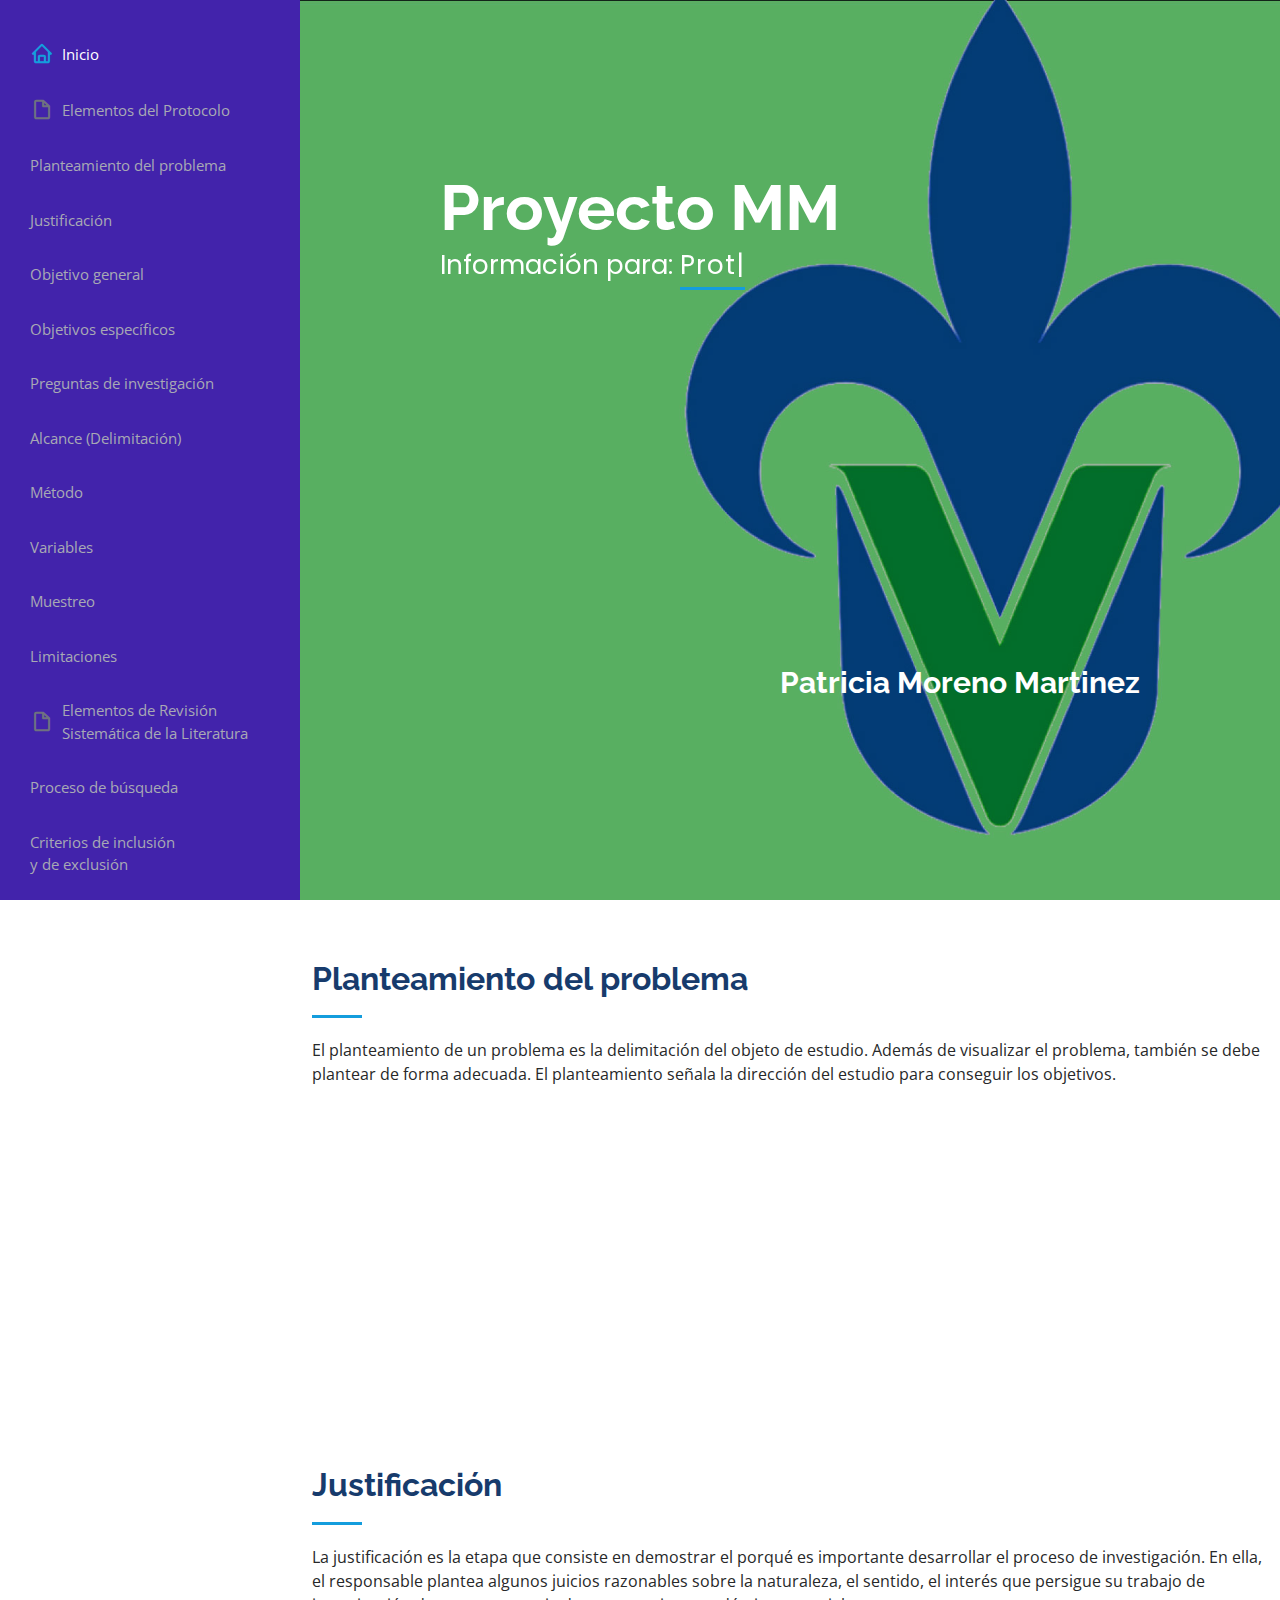
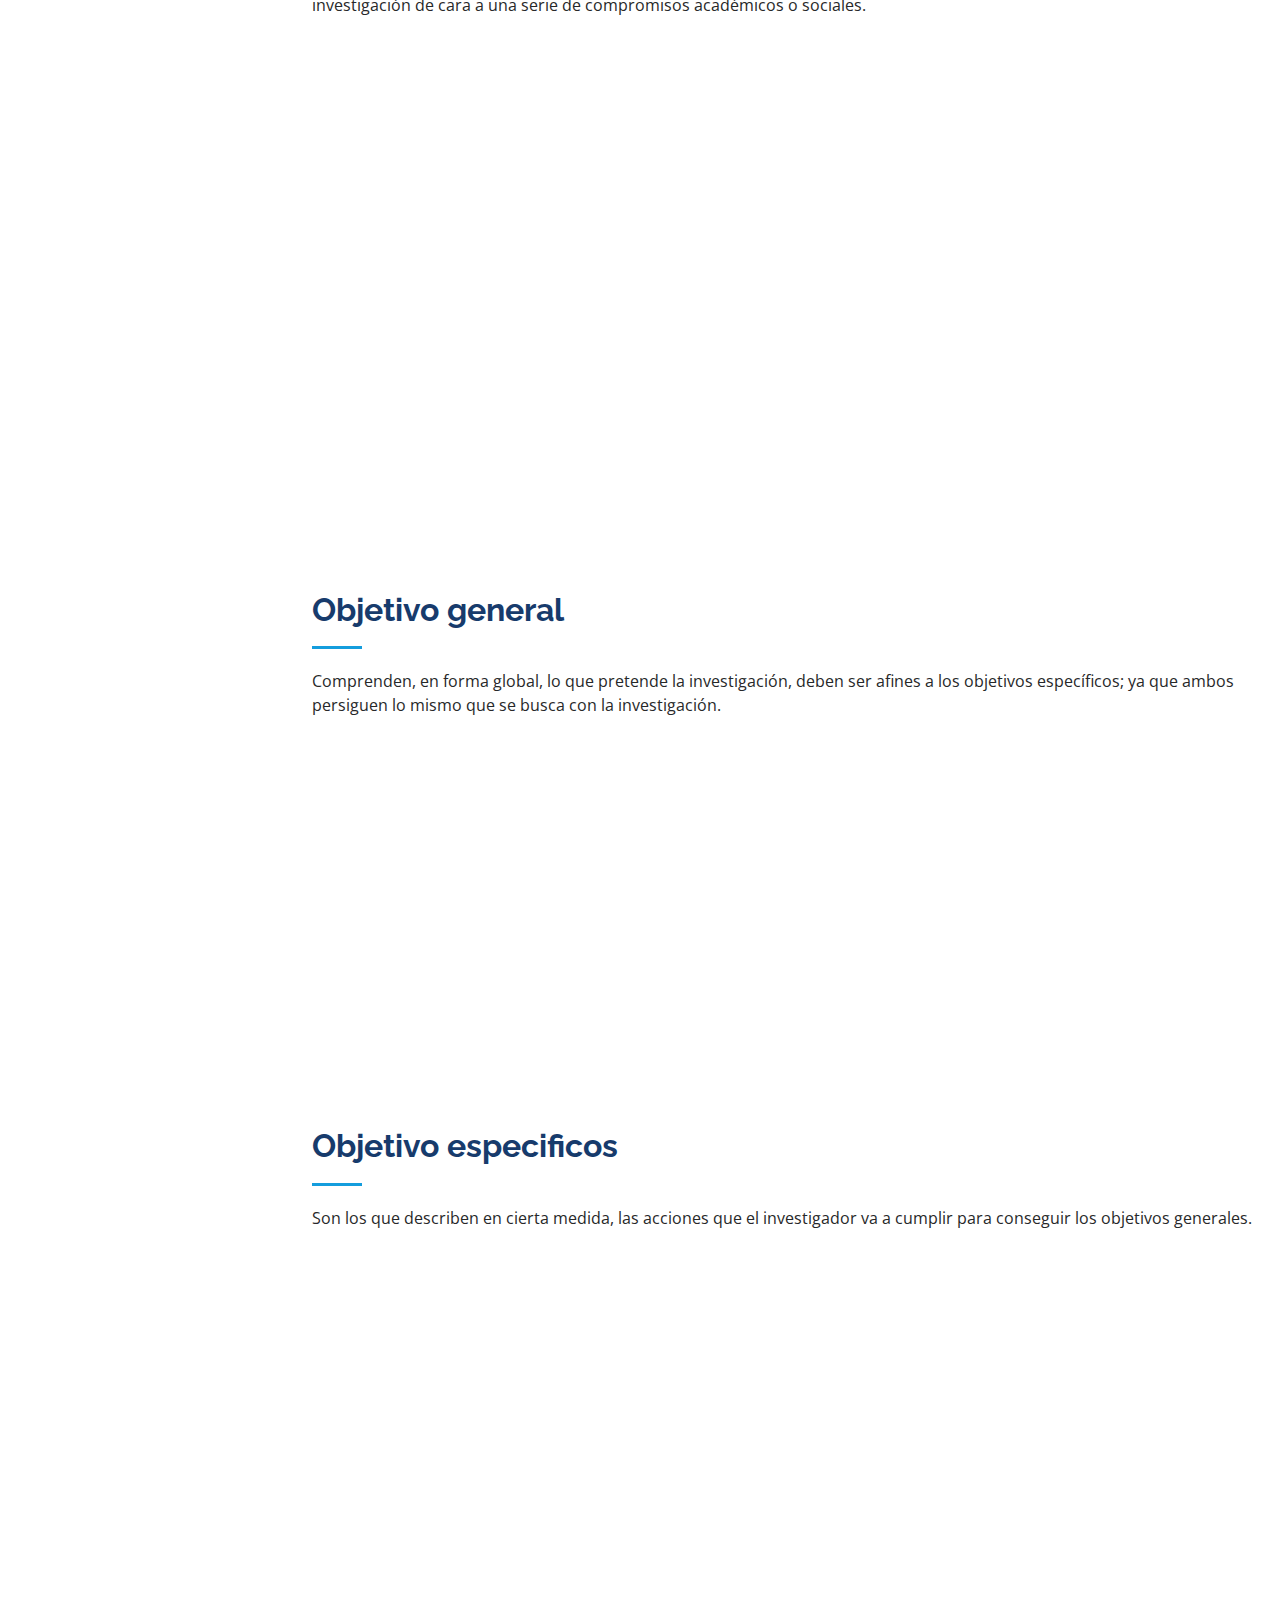
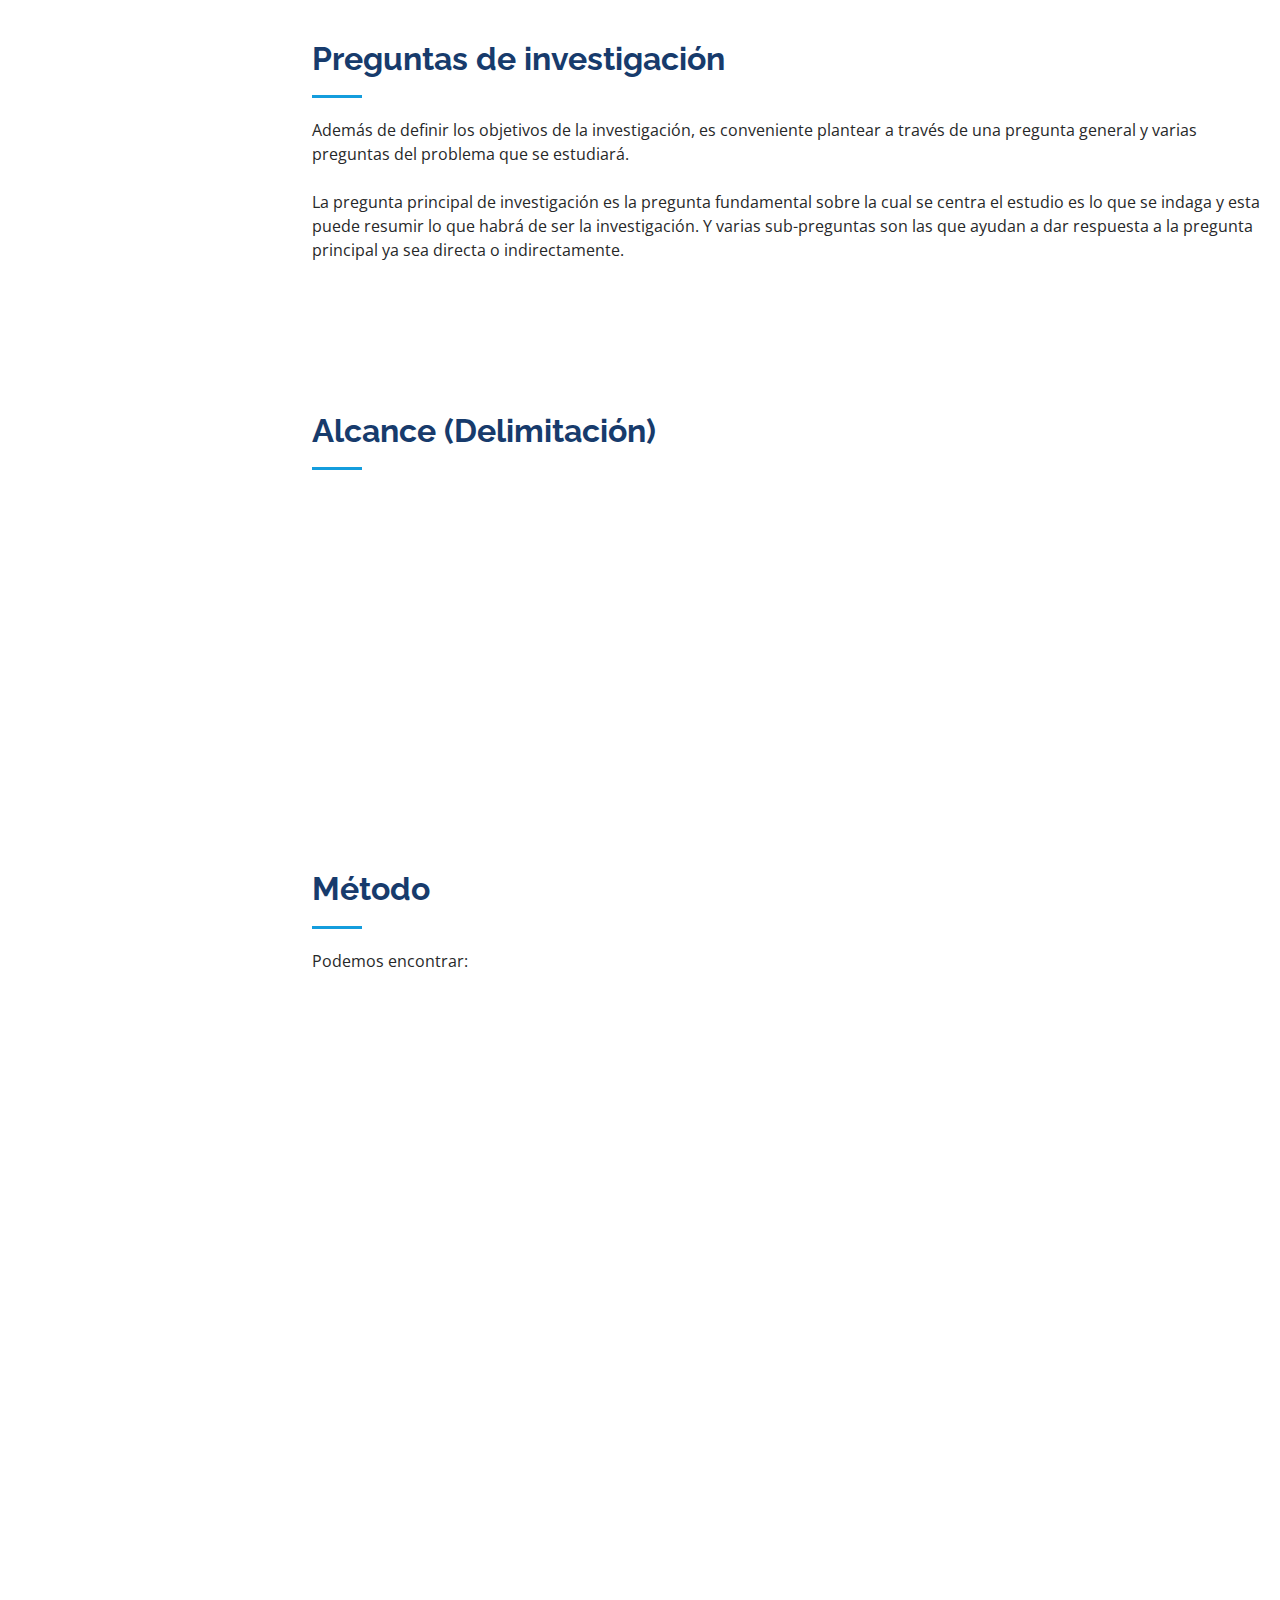
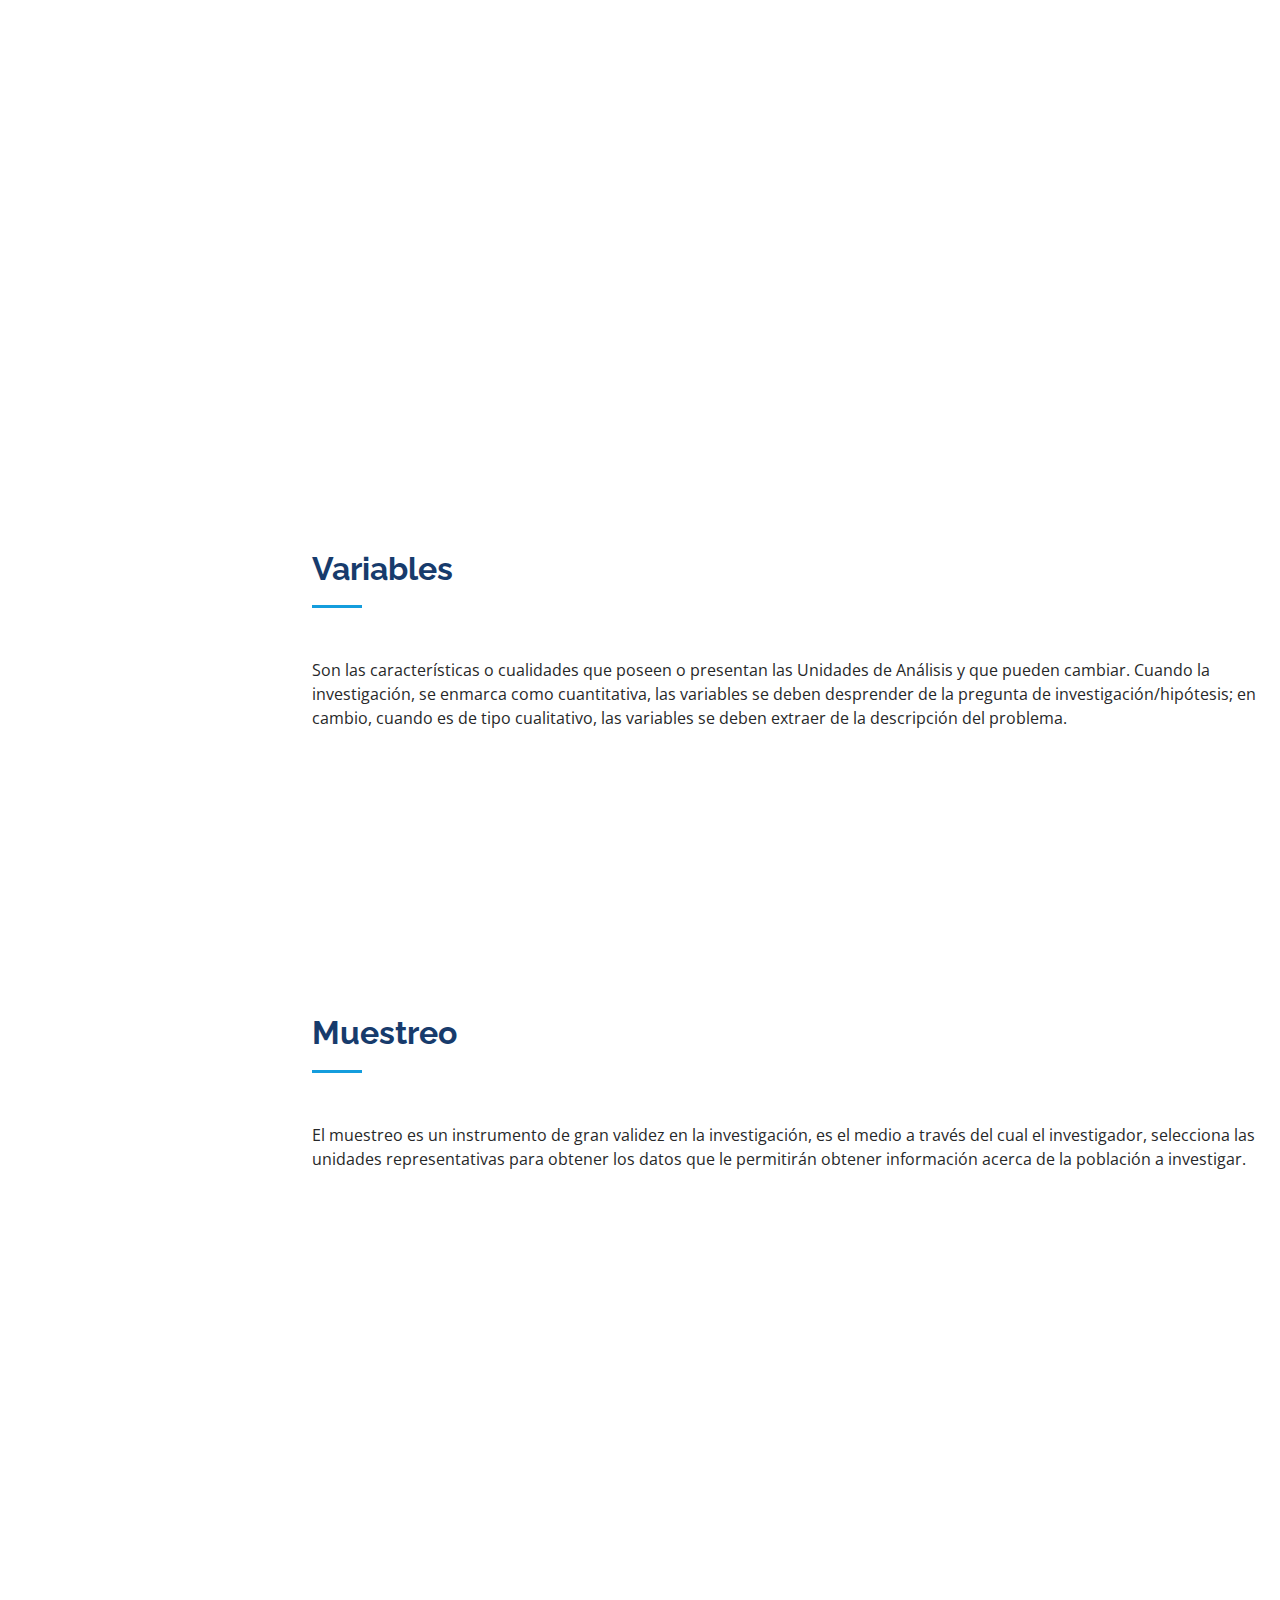
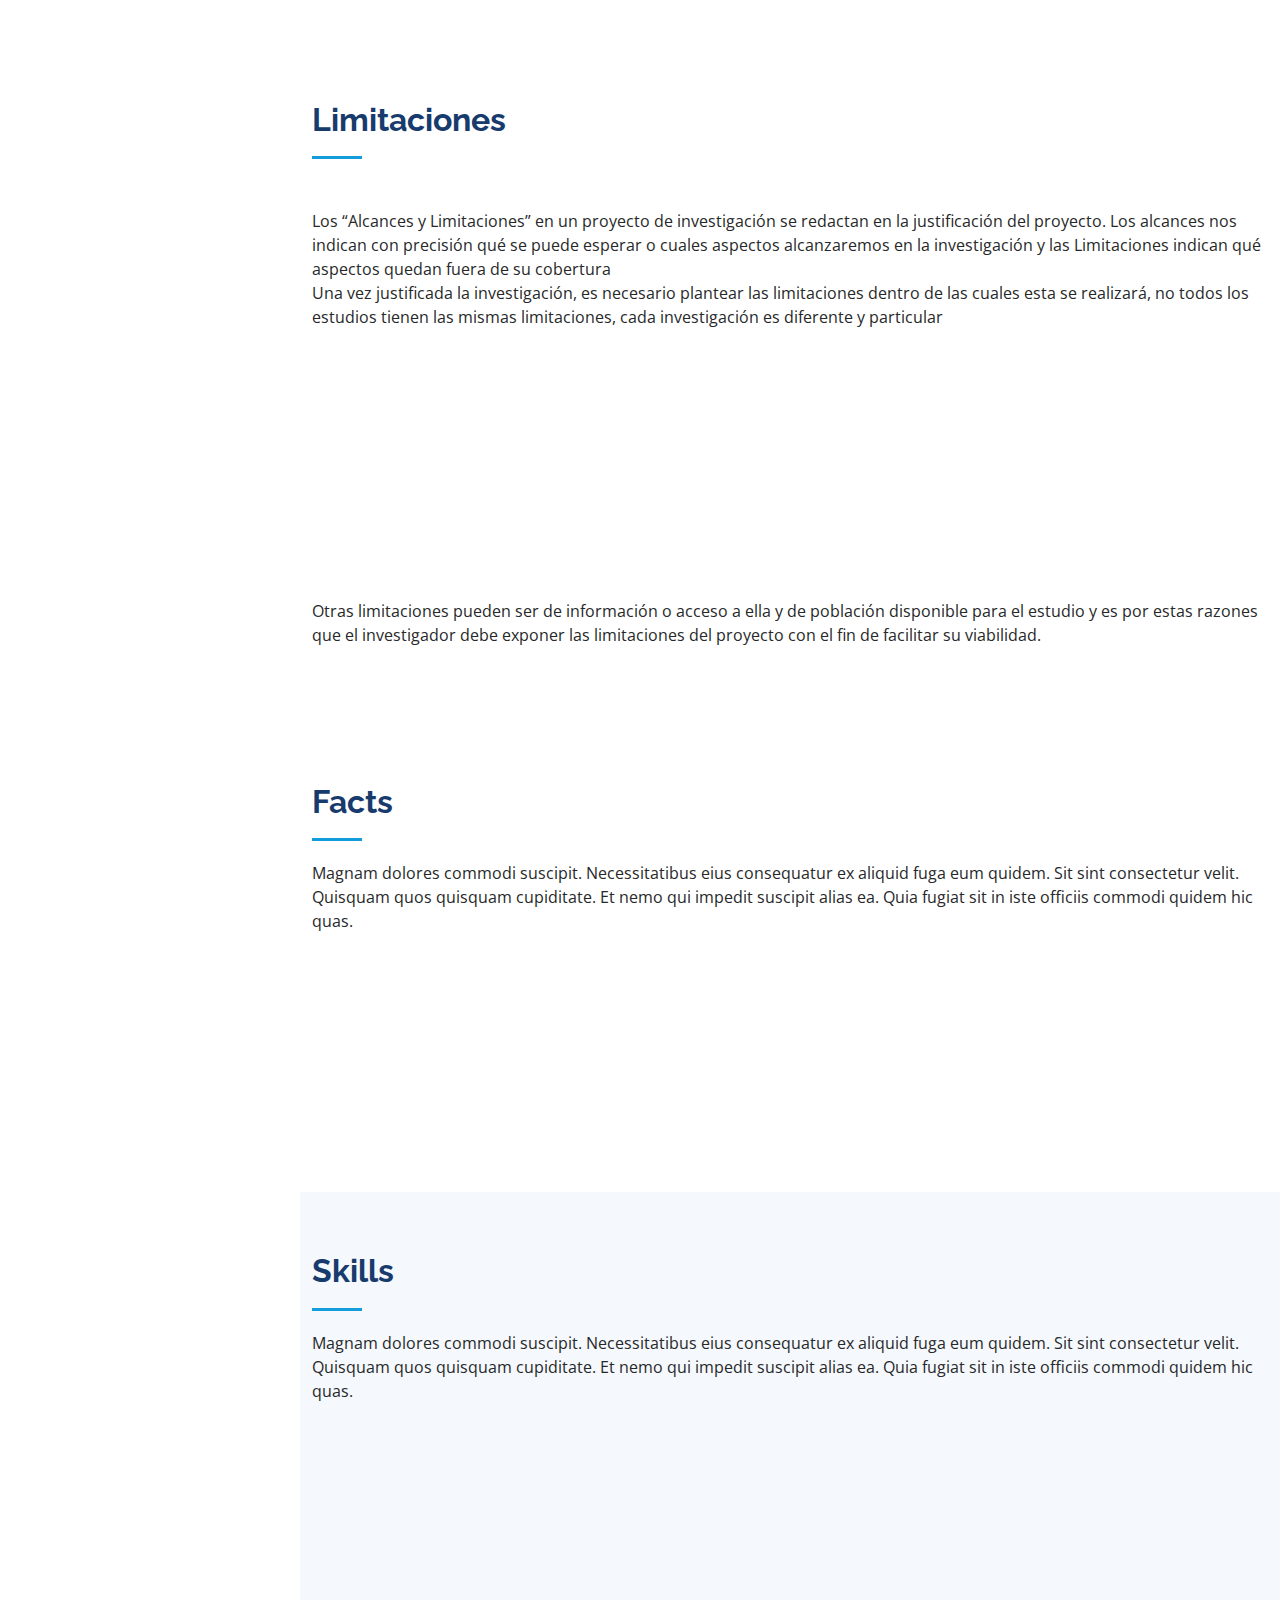
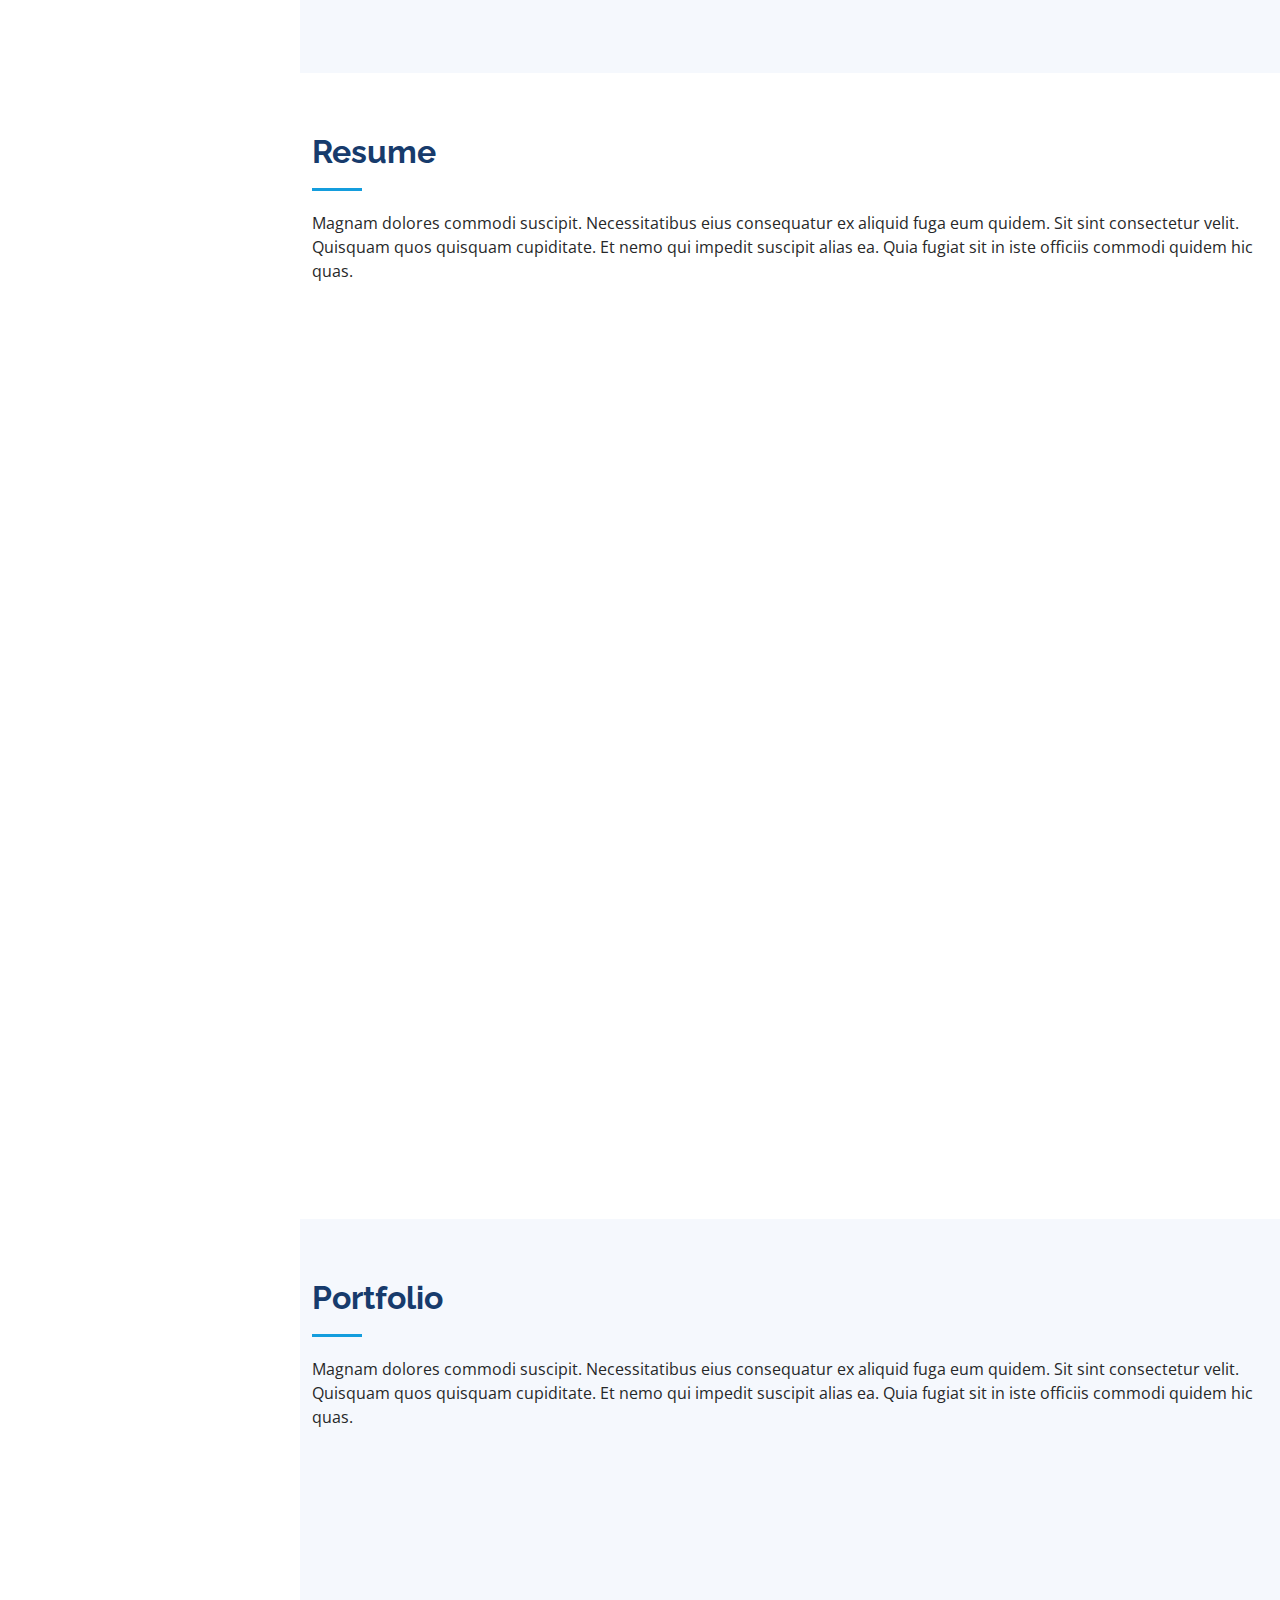
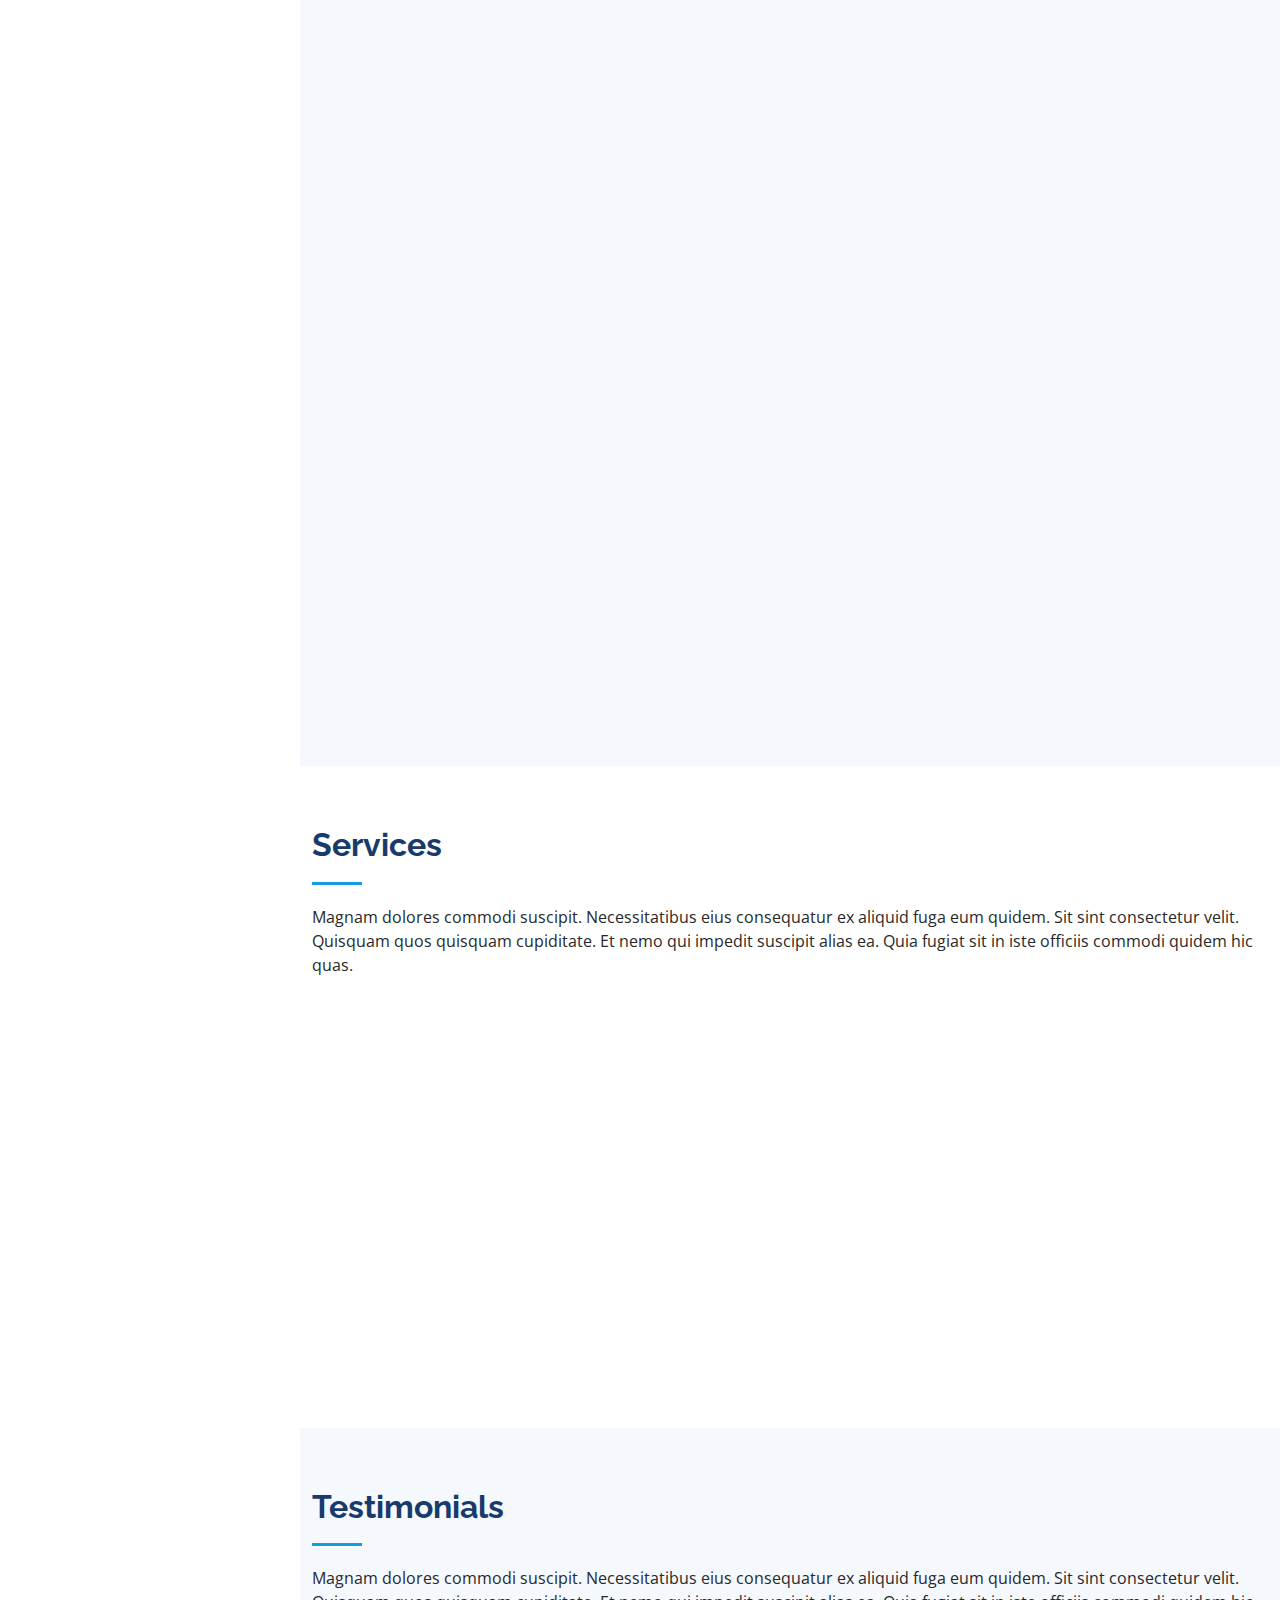
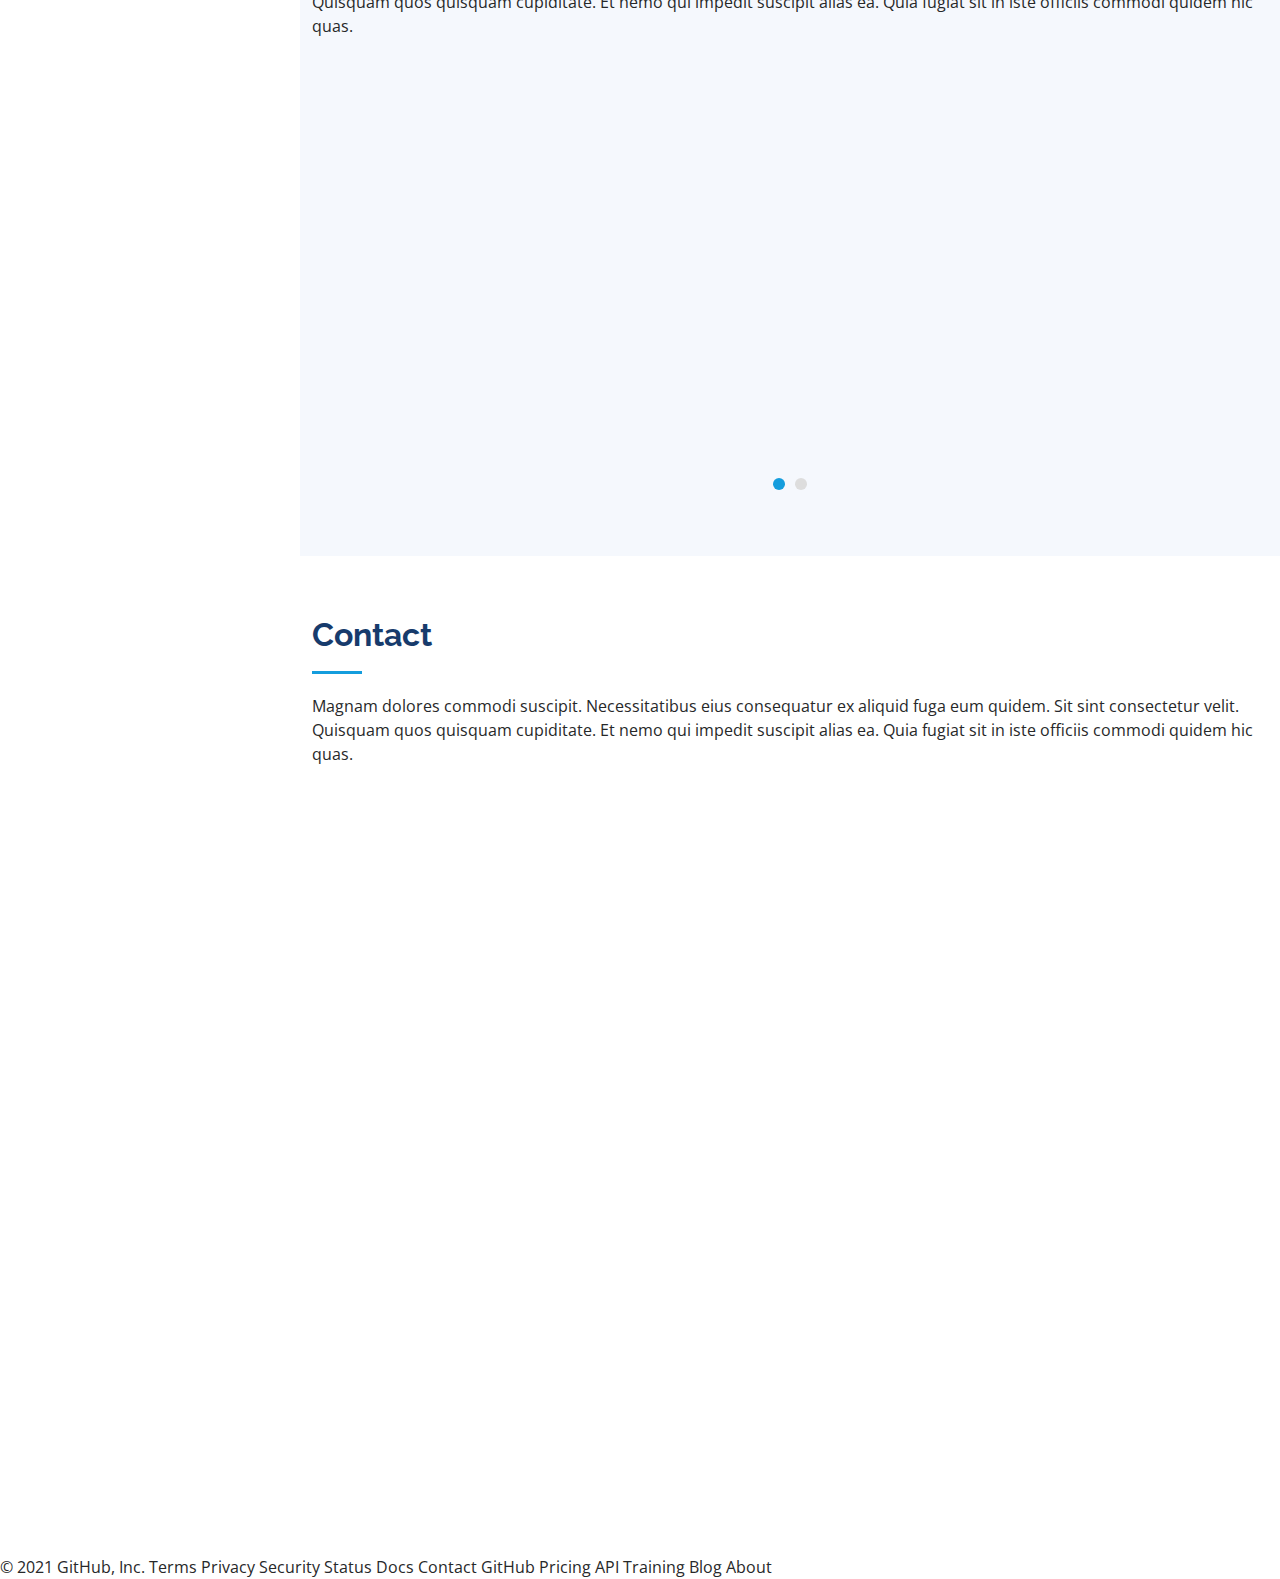
==== index.html @ 4db2f068 "update elementos de protocolo" ====
<!DOCTYPE html>
<html lang="en">

<head>
  <meta charset="utf-8">
  <meta content="width=device-width, initial-scale=1.0" name="viewport">

  <title>Proyecto MM</title>
  <meta content="" name="description">
  <meta content="" name="keywords">

  <!-- Favicons -->
  <link href="assets/img/favicon.png" rel="icon">
  <link href="assets/img/apple-touch-icon.png" rel="apple-touch-icon">

  <!-- Google Fonts -->
  <link href="https://fonts.googleapis.com/css?family=Open+Sans:300,300i,400,400i,600,600i,700,700i|Raleway:300,300i,400,400i,500,500i,600,600i,700,700i|Poppins:300,300i,400,400i,500,500i,600,600i,700,700i" rel="stylesheet">

  <!-- Vendor CSS Files -->
  <link href="assets/vendor/bootstrap/css/bootstrap.min.css" rel="stylesheet">
  <link href="assets/vendor/icofont/icofont.min.css" rel="stylesheet">
  <link href="assets/vendor/boxicons/css/boxicons.min.css" rel="stylesheet">
  <link href="assets/vendor/venobox/venobox.css" rel="stylesheet">
  <link href="assets/vendor/owl.carousel/assets/owl.carousel.min.css" rel="stylesheet">
  <link href="assets/vendor/aos/aos.css" rel="stylesheet">

  <!-- Template Main CSS File -->
  <link href="assets/css/style.css" rel="stylesheet">

  <!-- =======================================================
  * Template Name: iPortfolio - v2.0.3
  * Template URL: https://bootstrapmade.com/iportfolio-bootstrap-portfolio-websites-template/
  * Author: BootstrapMade.com
  * License: https://bootstrapmade.com/license/
  ======================================================== -->
</head>

<body>

  <!-- ======= Mobile nav toggle button ======= -->
  <button type="button" class="mobile-nav-toggle d-xl-none"><i class="icofont-navigation-menu"></i></button>

  <!-- ======= Header ======= -->
  <header id="header">
    <div class="d-flex flex-column">

      <nav class="nav-menu">
        <ul>
          <li class="active"><a href="#hero"><i class="bx bx-home"></i> <span>Inicio</span></a></li>
          <li><a href="#planteamiento"><i class="bx bx-file-blank"></i> <span>Elementos del Protocolo</span></a></li>
          <li><a href="#planteamiento"></i> Planteamiento del problema</a></li>
          <li><a href="#just"></i> Justificación</a></li>
          <li><a href="#objgeneral"></i> Objetivo general</a></li>
          <li><a href="#objespecif"></i> Objetivos específicos </a></li>
          <li><a href="#preguntasinvestigacion"></i> Preguntas de investigación</a></li>
          <li><a href="#alcance"></i> Alcance (Delimitación)</a></li>
          <li><a href="#metodo"></i> Método</a></li>
          <li><a href="#variables"></i> Variables</a></li>
          <li><a href="#muestreo"></i> Muestreo</a></li>
          <li><a href="#limitaciones"></i> Limitaciones</a></li>
          <li><a href="#resume"><i class="bx bx-file-blank"></i> <span>Elementos de Revisión <br> Sistemática de la Literatura</span></a></li>
          <li><a href="#portfolio"></i> Proceso de búsqueda</a></li>
          <li><a href="#portfolio"></i> Criterios de inclusión <br> y de exclusión	</a></li>
          <li><a href="#portfolio"></i> Proceso de selección	</a></li>
          <li><a href="#portfolio"></i> Representación gráfica del <br> proceso de selección</a></li>
          <li><a href="#portfolio"></i> Evaluación de la calidad</a></li>
          <li><a href="#portfolio"></i> Representación gráfica de <br> verificación de calidad</a></li>
          <li><a href="#Resultados"></i> Resultados</a></li>
      
       

        </ul>
      </nav><!-- .nav-menu -->
      <button type="button" class="mobile-nav-toggle d-xl-none"><i class="icofont-navigation-menu"></i></button>

    </div>
  </header><!-- End Header -->

  <!-- ======= Hero Section ======= -->
  <section id="hero" class="d-flex flex-column justify-content-center align-items-center">
    <div class="hero-container" data-aos="fade-in">
      <h1>Proyecto MM</h1>
      <p>Información para: <span class="typed" data-typed-items="Protocolo de investigación, Revisión Sistematica de Literatura"></span></p>
    </div>
    
    <div class="hero-container" style="display: flex; justify-content: flex-start; margin-top: 25%; margin-left: 50%;">
      <h2>Patricia Moreno Martinez</h2>
    </div>
  </section><!-- End Hero -->
  
  <main id="main" >
     <!-- ======= Plamteamiento Section ======= -->
     <section id="planteamiento" class="about">
      <div class="container">

        <div class="section-title">
          <h2>Planteamiento del problema</h2>
          <p>El planteamiento de un problema es la delimitación del objeto de estudio.
             Además de visualizar el problema, también se debe plantear de forma adecuada.
             El planteamiento señala la dirección del estudio para conseguir los objetivos.</p>
        </div>

        <div class="row">
          <div class="col-lg-8 pt-4 pt-lg-0 content" data-aos="fade-left">
            <p class="font-italic">
              En el planteamiento del problema se deben de desarrollar tres aspectos:
            </p>
            <div class="row">
              <div class="col-lg-6">
                <ul>
                  <li><i class="icofont-rounded-right"></i> La descripción del problema</li>
                  <li><i class="icofont-rounded-right"></i>  Los elementos del problema</li>
                  <li><i class="icofont-rounded-right"></i>  La formulación del problema</li>
                </ul>
              </div>
            </div>
            <p>
              El problema se debe concretizar en una interrogante que especifique, de forma clara,
               la información que se pretende obtener, 
              para así intentar ofrecer una o varias soluciones.
            </p>
          </div>
        </div>

      </div>
    </section><!-- End About Planteamiento -->

    <!-- ======= Just Section ======= -->
    <section id="just" class="about">
      <div class="container">

        <div class="section-title">
          <h2>Justificación</h2>
          <p>La justificación es la etapa que consiste en demostrar el porqué es importante desarrollar el
             proceso de investigación. En ella, el responsable plantea algunos
              juicios razonables sobre la naturaleza, el sentido,
             el interés que persigue su trabajo de investigación de cara a una serie de compromisos académicos o sociales.</p>
        </div>

        <div class="row">
          <div class="col-lg-8 pt-4 pt-lg-0 content" data-aos="fade-left">
            <p class="font-italic">
              La justificación de un proyecto es un texto escrito máximo de una página,
               donde se responden las siguientes preguntas:
            </p>
            <div class="row">
              <div class="col-lg-6">
                <ul>
                  <li><i class="icofont-rounded-right"></i>¿Qué se va a hacer?</li>
                  <li><i class="icofont-rounded-right"></i>¿Por qué se va a hacer?</li>
                  <li><i class="icofont-rounded-right"></i>¿Para qué se va a hacer?</li>
                  <li><i class="icofont-rounded-right"></i>¿Cómo se va a realizar esta Investigación?</li>
                </ul>
              </div>
            </div>
            <p>
              En la justificación no se van a colocar las preguntas de manera directa, 
              si no que en el desarrollo se contestan los interrogantes.
               Con la solución de los anteriores cuestionamientos se demuestra: la necesidad, importancia, 
               beneficio, conveniencia y beneficiarios de su trabajo de investigación. 
            </p>
            <p>básicamente es argumentar las razones por las cuales se realiza una investigación son 
              los juicios razonables sobre el sentido, 
              la naturaleza y el interés que persigue dicho trabajo de cara a ciertos objetivos/compromisos.</p>
            
          </div>
        </div>

      </div>
    </section><!-- End Just Section -->
     <!-- ======= objGeneral Section ======= -->
     <section id="objgeneral" class="about">
      <div class="container">

        <div class="section-title">
          <h2>Objetivo general</h2>
          <p>Comprenden, en forma global, lo que pretende la investigación, 
            deben ser afines a los objetivos específicos;
             ya que ambos persiguen lo mismo que se busca con la investigación.</p>
        </div>

        <div class="row">
          <div class="col-lg-8 pt-4 pt-lg-0 content" data-aos="fade-left">
            <p class="font-italic">
              Los objetivos se redactan iniciando con un verbo, por ejemplo:
            </p>
            <div class="row">
              <div class="col-lg-6">
                <ul>
                  <li><i class="icofont-rounded-right"></i> Indagar</li>
                  <li><i class="icofont-rounded-right"></i>Analizar</li>
                  <li><i class="icofont-rounded-right"></i>Evaluar</li>
                  <li><i class="icofont-rounded-right"></i>Organizar</li>
                  <li><i class="icofont-rounded-right"></i>Resumir</li>
                  <li><i class="icofont-rounded-right"></i>Identificar</li>
                </ul>
              </div>
            </div>
          </div>
        </div>

      </div>
    </section><!-- End ObjGeneral section -->
    <!-- ======= objEspecif Section ======= -->
    <section id="objespecif" class="about">
      <div class="container">

        <div class="section-title">
          <h2>Objetivo especificos</h2>
          <p>Son los que describen en cierta medida, las acciones que el investigador 
            va a cumplir para conseguir los objetivos generales.</p>
        </div>

        <div class="row">
          <div class="col-lg-8 pt-4 pt-lg-0 content" data-aos="fade-left">
            <p class="font-italic">
              Los objetivos se redactan iniciando con un verbo, por ejemplo: 
            </p>
            <div class="row">
              <div class="col-lg-6">
                <ul>
                  <li><i class="icofont-rounded-right"></i> Indagar</li>
                  <li><i class="icofont-rounded-right"></i>Analizar</li>
                  <li><i class="icofont-rounded-right"></i>Evaluar</li>
                  <li><i class="icofont-rounded-right"></i>Organizar</li>
                  <li><i class="icofont-rounded-right"></i>Resumir</li>
                  <li><i class="icofont-rounded-right"></i>Identificar</li>
                </ul>
              </div>
            </div>
          </div>
        </div>

      </div>
    </section><!-- End Objespecific section -->
     <!-- ======= preguntasinvestigacion Section ======= -->
     <section id="preguntasinvestigacion" class="about">
      <div class="container">

        <div class="section-title">
          <h2>Preguntas de investigación</h2>
          <p>Además de definir los objetivos de la investigación, es conveniente
             plantear a través de una pregunta general y varias preguntas del problema que se estudiará. </p>
            <br>
            <p>
              La pregunta principal de investigación es la pregunta fundamental sobre la cual se centra el
               estudio es lo que se indaga y esta puede resumir lo que habrá de ser la investigación. 
               Y varias sub-preguntas 
              son las que ayudan a dar respuesta a la pregunta principal ya sea directa o indirectamente. 
            </p>
            </div>

      

      </div>
    </section><!-- End preguntasinvestigacion section -->
      <!-- ======= alcance Section ======= -->
      <section id="alcance" class="about">
        <div class="container">
  
          <div class="section-title">
            <h2>Alcance (Delimitación)</h2>
          </div>
  
          <div class="row">
            <div class="col-lg-8 pt-4 pt-lg-0 content" data-aos="fade-left">
              <p class="font-italic">
                Para llegar al planteamiento del problema es necesario que el investigador considere las siguientes etapas:  
              </p>
             
               
                  <ul>
                    <li><i class="icofont-rounded-right"></i>Delimitación en el espacio físico-geográfico, es decir ¿dónde se investigará? </li>
                    <li><i class="icofont-rounded-right"></i>Delimitación en el tiempo, ¿cuándo se investigará? </li>
                    <li><i class="icofont-rounded-right"></i>Delimitación semántica o estudio exploratorio, por ejemplo,
                       esclarecer de manera objetiva los significados de palabras, categorías o símbolos utilizados en
                        el tema de investigación. </li>
                      </ul>
              
            </div>
          </div>
  
        </div>
      </section><!-- End alcance section -->
      <!-- ======= metodo Section ======= -->
    <section id="metodo" class="resume">
      <div class="container">

        <div class="section-title">
          <h2>Método</h2>
          <p>Podemos encontrar:</p>
        </div>

        <div class="row">
          <div class="col-lg-6" data-aos="fade-up">
            <h3 class="resume-title">1.	Enfoque de la investigación que se divide en:</h3>
            <div class="resume-item pb-0">
              <h4>Cuantitativo:</h4>
              <ul>
                <li>Plantea un problema delimitado y concreto.</li>
                <li>Se construye un marco teórico del que derivan hipótesis.</li>
                <li>Recolecta datos con métodos establecidos.</li>
                	<li>Utiliza métodos estadísticos.</li>
                  <li>Debe ser lo más objetiva posible.</li>
                  <li>Busca identificar leyes universales y causales.</li>
              </ul>
            </div>
            <div class="resume-item pb-0">
              <h4>Cualitativo:</h4>
              <ul>
                <li>Tiene una dinámica variable entre los hechos y su interpretación.</li>
                <li>Se lleva a cabo una sensibilización con el entorno.</li>
                <li>Puede iniciar con la observación y en el proceso se desarrolla una teoría congruente.</li>
                	<li>Los datos pueden ser descripciones detalladas de eventos, personas, conductas, entre otros.</li>
                  <li>Interpretativo. </li>
              </ul>
            </div>
          </div>
          <div class="col-lg-6" data-aos="fade-up" data-aos-delay="100">
            <h3 class="resume-title">2.	Diseño de la investigación</h3>
            <p>Plan o estrategia que se desarrolla para obtener la información que se requiere 
              en una investigación Donde podemos encontrar: 
              El tipo, alcance y recorte</p>
            <div class="resume-item">
              <h4>Tipo:</h4>
              <ul>
                <li> <b>Experimental:</b> Se construye una situación a la que son expuestos varios individuos</li>
                <li> <b>No experimental:</b>  Observa fenómenos tal como se dan en su contexto natural y los analiza</li>
              </ul>
            </div>
            <div class="resume-item">
              <h4>Alcance:</h4>
            
              <p><em>El alcance está dividido por varios elementos, tales como;
                 exploratorio, descriptivo, relacional, explicativo, 
                predictivo y aplicativo, además de la línea de investigación.</em></p>
              <ul>                
                <li> <b>Explicativo:</b>  Se plantea cuando se observa un fenómeno que debe ser analizado</li>
                <li> <b>Descriptivo:</b>  Describe fenómenos sociales o clínicos en una circunstancia temporal y geográfica determinada </li>
                <li> <b>Relacional:</b>  La característica más importante es que posee análisis estadístico bivariado(de dos variables)</li>
                <li> <b>Relacional:</b>  La característica más importante es que posee análisis estadístico bivariado(de dos variables)</li>
                <li> <b>Explicativo:</b>  Son estudios que plantean relaciones de causalidad(estudios de causa y efecto)</li>
                <li> <b>Predictiva:</b>  Predicen probabilísticamente la ocurrencia de eventos generalmente adversos</li>
                <li> <b>Aplicativo:</b>  En términos sencillos la finalidad de la investigación aplicada es “mejorar”</li>
              </ul>
            </div>
            <div class="resume-item">
              <h4>Recorte del estudio (corte):</h4>
              <ul>
                <li> <b>Transversal o transeccional:</b> Se analizan los datos en un momento en el tiempo.</li>
                <li> <b>Longitudinal:</b>Se recolectan datos a través del tiempo.</li>
              </ul>
            </div>
          </div>
        </div>

      </div>
    </section><!-- End metodo Section -->
     <!-- ======= variables Section ======= -->
     <section id="variables" class="about">
      <div class="container">

        <div class="section-title">
          <h2>Variables</h2>
        </div>
        <p>Son las características o cualidades que poseen o presentan las
           Unidades de Análisis y que pueden cambiar. Cuando la investigación, se enmarca como cuantitativa, 
           las variables se deben desprender de la pregunta de investigación/hipótesis; en cambio, 
          cuando es de tipo cualitativo, las variables se deben extraer de la descripción del problema.</p>
        <div class="row">
          <div class="col-lg-8 pt-4 pt-lg-0 content" data-aos="fade-left">
            <p class="font-italic">
              Para clasificar las variables, se pueden distinguir:
            </p>
           
             
                <ul>
                  <li><i class="icofont-rounded-right"></i> <b>La variable dependiente</b>, es el efecto que se deriva por la variable independiente.</li>
                  <li><i class="icofont-rounded-right"></i> <b>La variable independiente</b>, que en general son las causas. </li>
                
                    </ul>
            
          </div>
        </div>

      </div>
    </section><!-- End variables section -->
     <!-- ======= muestreo Section ======= -->
     <section id="muestreo" class="about">
      <div class="container">

        <div class="section-title">
          <h2>Muestreo</h2>
        </div>
        <p>El muestreo es un instrumento de gran validez en la investigación, 
          es el medio a través del cual el investigador, 
          selecciona las unidades representativas para obtener los datos que le permitirán obtener 
          información acerca de la población a investigar.</p>
        <div class="row">
          <div class="col-lg-8 pt-4 pt-lg-0 content" data-aos="fade-left">
            <p class="font-italic">
              Una clasificación común de tipos de muestreos es la siguiente:
            </p>      
                <ul>
                  <li><i class="icofont-rounded-right"></i> <b>Muestreo aleatorio simple: </b>Es el elemento más común para obtener una muestra representativa; aquí cualquier 
                    individuo de una población puede ser elegido al igual que otro de su población.</li>
                  <li><i class="icofont-rounded-right"></i> <b>Muestreo estratificado: </b>se divide a la población en diferentes grupos, con el único fin de darle representatividad
                     a los diversos grupos que son parte de la población en cuestión.</li>
                  <li><i class="icofont-rounded-right"></i> <b>Muestreo por cuotas: </b>se divide a la población en estratos o categorías, y se define una cuota para las diferentes categorías; 
                    tiene en cuenta diversas categorías, pero éstas dependerán del criterio del investigador.</li>
                  <li><i class="icofont-rounded-right"></i> <b>Muestreo intencionado: </b>el investigador selecciona los elementos que considera representativos.</li>
                  <li><i class="icofont-rounded-right"></i> <b>Muestreo mixto: </b>Se caracteriza por combinar diversos tipos de muestreos</li>
                    </ul>
            
          </div>
        </div>

      </div>
    </section><!-- End muestreo section -->
      <!-- ======= limitaciones Section ======= -->
      <section id="limitaciones" class="about">
        <div class="container">
  
          <div class="section-title">
            <h2>Limitaciones</h2>
          </div>
          <p>Los “Alcances y Limitaciones” en un proyecto de investigación se redactan en la justificación del proyecto.
             Los alcances nos indican con precisión qué se puede esperar o cuales aspectos alcanzaremos en la investigación 
             y las Limitaciones indican qué aspectos quedan fuera de su cobertura
            <br>
            Una vez justificada la investigación, es necesario plantear las limitaciones dentro de las cuales esta se realizará,
             no todos los estudios tienen las mismas limitaciones, cada investigación es diferente y particular
            </p>
          <div class="row">
            <div class="col-lg-8 pt-4 pt-lg-0 content" data-aos="fade-left">
              <p class="font-italic">
                Limitaciones 
              </p>      
                  <ul>
                    <li><i class="icofont-rounded-right"></i> <b>Tiempo: </b>haciendo referencia a un hecho, situación, 
                      fenómeno que va a hacer estudiados en un determinado o periodo.</li>
                    <li><i class="icofont-rounded-right"></i> <b>Espacio o territorio:  </b>Son las demarcaciones referentes al espacio geográfico dentro del cual
                      se desarrollará la investigación en una ciudad, región país o continente.</li>
                    <li><i class="icofont-rounded-right"></i> <b>Las limitaciones de los recursos:  </b>Se refiere la disponibilidad de los recursos financieros básicos 
                      para la realización del estudio de investigación. </li>
                      </ul>
              
            </div>
          </div>
          <p>
            Otras limitaciones pueden ser de información o acceso a ella y de población disponible 
            para el estudio y es por estas razones que el investigador debe exponer 
            las limitaciones del proyecto con el fin de facilitar su viabilidad.
          </p>
  
        </div>
      </section><!-- End limitaciones section -->

    <!-- ======= Facts Section ======= -->
    <section id="facts" class="facts">
      <div class="container">

        <div class="section-title">
          <h2>Facts</h2>
          <p>Magnam dolores commodi suscipit. Necessitatibus eius consequatur ex aliquid fuga eum quidem. Sit sint consectetur velit. Quisquam quos quisquam cupiditate. Et nemo qui impedit suscipit alias ea. Quia fugiat sit in iste officiis commodi quidem hic quas.</p>
        </div>

        <div class="row no-gutters">

          <div class="col-lg-3 col-md-6 d-md-flex align-items-md-stretch" data-aos="fade-up">
            <div class="count-box">
              <i class="icofont-simple-smile"></i>
              <span data-toggle="counter-up">232</span>
              <p><strong>Happy Clients</strong> consequuntur quae</p>
            </div>
          </div>

          <div class="col-lg-3 col-md-6 d-md-flex align-items-md-stretch" data-aos="fade-up" data-aos-delay="100">
            <div class="count-box">
              <i class="icofont-document-folder"></i>
              <span data-toggle="counter-up">521</span>
              <p><strong>Projects</strong> adipisci atque cum quia aut</p>
            </div>
          </div>

          <div class="col-lg-3 col-md-6 d-md-flex align-items-md-stretch" data-aos="fade-up" data-aos-delay="200">
            <div class="count-box">
              <i class="icofont-live-support"></i>
              <span data-toggle="counter-up">1,463</span>
              <p><strong>Hours Of Support</strong> aut commodi quaerat</p>
            </div>
          </div>

          <div class="col-lg-3 col-md-6 d-md-flex align-items-md-stretch" data-aos="fade-up" data-aos-delay="300">
            <div class="count-box">
              <i class="icofont-users-alt-5"></i>
              <span data-toggle="counter-up">15</span>
              <p><strong>Hard Workers</strong> rerum asperiores dolor</p>
            </div>
          </div>

        </div>

      </div>
    </section><!-- End Facts Section -->

    <!-- ======= Skills Section ======= -->
    <section id="skills" class="skills section-bg">
      <div class="container">

        <div class="section-title">
          <h2>Skills</h2>
          <p>Magnam dolores commodi suscipit. Necessitatibus eius consequatur ex aliquid fuga eum quidem. Sit sint consectetur velit. Quisquam quos quisquam cupiditate. Et nemo qui impedit suscipit alias ea. Quia fugiat sit in iste officiis commodi quidem hic quas.</p>
        </div>

        <div class="row skills-content">

          <div class="col-lg-6" data-aos="fade-up">

            <div class="progress">
              <span class="skill">HTML <i class="val">100%</i></span>
              <div class="progress-bar-wrap">
                <div class="progress-bar" role="progressbar" aria-valuenow="100" aria-valuemin="0" aria-valuemax="100"></div>
              </div>
            </div>

            <div class="progress">
              <span class="skill">CSS <i class="val">90%</i></span>
              <div class="progress-bar-wrap">
                <div class="progress-bar" role="progressbar" aria-valuenow="90" aria-valuemin="0" aria-valuemax="100"></div>
              </div>
            </div>

            <div class="progress">
              <span class="skill">JavaScript <i class="val">75%</i></span>
              <div class="progress-bar-wrap">
                <div class="progress-bar" role="progressbar" aria-valuenow="75" aria-valuemin="0" aria-valuemax="100"></div>
              </div>
            </div>

          </div>

          <div class="col-lg-6" data-aos="fade-up" data-aos-delay="100">

            <div class="progress">
              <span class="skill">PHP <i class="val">80%</i></span>
              <div class="progress-bar-wrap">
                <div class="progress-bar" role="progressbar" aria-valuenow="80" aria-valuemin="0" aria-valuemax="100"></div>
              </div>
            </div>

            <div class="progress">
              <span class="skill">WordPress/CMS <i class="val">90%</i></span>
              <div class="progress-bar-wrap">
                <div class="progress-bar" role="progressbar" aria-valuenow="90" aria-valuemin="0" aria-valuemax="100"></div>
              </div>
            </div>

            <div class="progress">
              <span class="skill">Photoshop <i class="val">55%</i></span>
              <div class="progress-bar-wrap">
                <div class="progress-bar" role="progressbar" aria-valuenow="55" aria-valuemin="0" aria-valuemax="100"></div>
              </div>
            </div>

          </div>

        </div>

      </div>
    </section><!-- End Skills Section -->

    <!-- ======= Resume Section ======= -->
    <section id="Resultados" class="resume">
      <div class="container">

        <div class="section-title">
          <h2>Resume</h2>
          <p>Magnam dolores commodi suscipit. Necessitatibus eius consequatur ex aliquid fuga eum quidem. Sit sint consectetur velit. Quisquam quos quisquam cupiditate. Et nemo qui impedit suscipit alias ea. Quia fugiat sit in iste officiis commodi quidem hic quas.</p>
        </div>

        <div class="row">
          <div class="col-lg-6" data-aos="fade-up">
            <h3 class="resume-title">Sumary</h3>
            <div class="resume-item pb-0">
              <h4>Alex Smith</h4>
              <p><em>Innovative and deadline-driven Graphic Designer with 3+ years of experience designing and developing user-centered digital/print marketing material from initial concept to final, polished deliverable.</em></p>
              <ul>
                <li>Portland par 127,Orlando, FL</li>
                <li>(123) 456-7891</li>
                <li>alice.barkley@example.com</li>
              </ul>
            </div>

            <h3 class="resume-title">Education</h3>
            <div class="resume-item">
              <h4>Master of Fine Arts &amp; Graphic Design</h4>
              <h5>2015 - 2016</h5>
              <p><em>Rochester Institute of Technology, Rochester, NY</em></p>
              <p>Qui deserunt veniam. Et sed aliquam labore tempore sed quisquam iusto autem sit. Ea vero voluptatum qui ut dignissimos deleniti nerada porti sand markend</p>
            </div>
            <div class="resume-item">
              <h4>Bachelor of Fine Arts &amp; Graphic Design</h4>
              <h5>2010 - 2014</h5>
              <p><em>Rochester Institute of Technology, Rochester, NY</em></p>
              <p>Quia nobis sequi est occaecati aut. Repudiandae et iusto quae reiciendis et quis Eius vel ratione eius unde vitae rerum voluptates asperiores voluptatem Earum molestiae consequatur neque etlon sader mart dila</p>
            </div>
          </div>
          <div class="col-lg-6" data-aos="fade-up" data-aos-delay="100">
            <h3 class="resume-title">Professional Experience</h3>
            <div class="resume-item">
              <h4>Senior graphic design specialist</h4>
              <h5>2019 - Present</h5>
              <p><em>Experion, New York, NY </em></p>
              <ul>
                <li>Lead in the design, development, and implementation of the graphic, layout, and production communication materials</li>
                <li>Delegate tasks to the 7 members of the design team and provide counsel on all aspects of the project. </li>
                <li>Supervise the assessment of all graphic materials in order to ensure quality and accuracy of the design</li>
                <li>Oversee the efficient use of production project budgets ranging from $2,000 - $25,000</li>
              </ul>
            </div>
            <div class="resume-item">
              <h4>Graphic design specialist</h4>
              <h5>2017 - 2018</h5>
              <p><em>Stepping Stone Advertising, New York, NY</em></p>
              <ul>
                <li>Developed numerous marketing programs (logos, brochures,infographics, presentations, and advertisements).</li>
                <li>Managed up to 5 projects or tasks at a given time while under pressure</li>
                <li>Recommended and consulted with clients on the most appropriate graphic design</li>
                <li>Created 4+ design presentations and proposals a month for clients and account managers</li>
              </ul>
            </div>
          </div>
        </div>

      </div>
    </section><!-- End Resume Section -->

    <!-- ======= Portfolio Section ======= -->
    <section id="portfolio" class="portfolio section-bg">
      <div class="container">

        <div class="section-title">
          <h2>Portfolio</h2>
          <p>Magnam dolores commodi suscipit. Necessitatibus eius consequatur ex aliquid fuga eum quidem. Sit sint consectetur velit. Quisquam quos quisquam cupiditate. Et nemo qui impedit suscipit alias ea. Quia fugiat sit in iste officiis commodi quidem hic quas.</p>
        </div>

        <div class="row" data-aos="fade-up">
          <div class="col-lg-12 d-flex justify-content-center">
            <ul id="portfolio-flters">
              <li data-filter="*" class="filter-active">All</li>
              <li data-filter=".filter-app">App</li>
              <li data-filter=".filter-card">Card</li>
              <li data-filter=".filter-web">Web</li>
            </ul>
          </div>
        </div>

        <div class="row portfolio-container" data-aos="fade-up" data-aos-delay="100">

          <div class="col-lg-4 col-md-6 portfolio-item filter-app">
            <div class="portfolio-wrap">
              <img src="assets/img/portfolio/portfolio-1.jpg" class="img-fluid" alt="">
              <div class="portfolio-links">
                <a href="assets/img/portfolio/portfolio-1.jpg" data-gall="portfolioGallery" class="venobox" title="App 1"><i class="bx bx-plus"></i></a>
                <a href="portfolio-details.html" title="More Details"><i class="bx bx-link"></i></a>
              </div>
            </div>
          </div>

          <div class="col-lg-4 col-md-6 portfolio-item filter-web">
            <div class="portfolio-wrap">
              <img src="assets/img/portfolio/portfolio-2.jpg" class="img-fluid" alt="">
              <div class="portfolio-links">
                <a href="assets/img/portfolio/portfolio-2.jpg" data-gall="portfolioGallery" class="venobox" title="Web 3"><i class="bx bx-plus"></i></a>
                <a href="portfolio-details.html" title="More Details"><i class="bx bx-link"></i></a>
              </div>
            </div>
          </div>

          <div class="col-lg-4 col-md-6 portfolio-item filter-app">
            <div class="portfolio-wrap">
              <img src="assets/img/portfolio/portfolio-3.jpg" class="img-fluid" alt="">
              <div class="portfolio-links">
                <a href="assets/img/portfolio/portfolio-3.jpg" data-gall="portfolioGallery" class="venobox" title="App 2"><i class="bx bx-plus"></i></a>
                <a href="portfolio-details.html" title="More Details"><i class="bx bx-link"></i></a>
              </div>
            </div>
          </div>

          <div class="col-lg-4 col-md-6 portfolio-item filter-card">
            <div class="portfolio-wrap">
              <img src="assets/img/portfolio/portfolio-4.jpg" class="img-fluid" alt="">
              <div class="portfolio-links">
                <a href="assets/img/portfolio/portfolio-4.jpg" data-gall="portfolioGallery" class="venobox" title="Card 2"><i class="bx bx-plus"></i></a>
                <a href="portfolio-details.html" title="More Details"><i class="bx bx-link"></i></a>
              </div>
            </div>
          </div>

          <div class="col-lg-4 col-md-6 portfolio-item filter-web">
            <div class="portfolio-wrap">
              <img src="assets/img/portfolio/portfolio-5.jpg" class="img-fluid" alt="">
              <div class="portfolio-links">
                <a href="assets/img/portfolio/portfolio-5.jpg" data-gall="portfolioGallery" class="venobox" title="Web 2"><i class="bx bx-plus"></i></a>
                <a href="portfolio-details.html" title="More Details"><i class="bx bx-link"></i></a>
              </div>
            </div>
          </div>

          <div class="col-lg-4 col-md-6 portfolio-item filter-app">
            <div class="portfolio-wrap">
              <img src="assets/img/portfolio/portfolio-6.jpg" class="img-fluid" alt="">
              <div class="portfolio-links">
                <a href="assets/img/portfolio/portfolio-6.jpg" data-gall="portfolioGallery" class="venobox" title="App 3"><i class="bx bx-plus"></i></a>
                <a href="portfolio-details.html" title="More Details"><i class="bx bx-link"></i></a>
              </div>
            </div>
          </div>

          <div class="col-lg-4 col-md-6 portfolio-item filter-card">
            <div class="portfolio-wrap">
              <img src="assets/img/portfolio/portfolio-7.jpg" class="img-fluid" alt="">
              <div class="portfolio-links">
                <a href="assets/img/portfolio/portfolio-7.jpg" data-gall="portfolioGallery" class="venobox" title="Card 1"><i class="bx bx-plus"></i></a>
                <a href="portfolio-details.html" title="More Details"><i class="bx bx-link"></i></a>
              </div>
            </div>
          </div>

          <div class="col-lg-4 col-md-6 portfolio-item filter-card">
            <div class="portfolio-wrap">
              <img src="assets/img/portfolio/portfolio-8.jpg" class="img-fluid" alt="">
              <div class="portfolio-links">
                <a href="assets/img/portfolio/portfolio-8.jpg" data-gall="portfolioGallery" class="venobox" title="Card 3"><i class="bx bx-plus"></i></a>
                <a href="portfolio-details.html" title="More Details"><i class="bx bx-link"></i></a>
              </div>
            </div>
          </div>

          <div class="col-lg-4 col-md-6 portfolio-item filter-web">
            <div class="portfolio-wrap">
              <img src="assets/img/portfolio/portfolio-9.jpg" class="img-fluid" alt="">
              <div class="portfolio-links">
                <a href="assets/img/portfolio/portfolio-9.jpg" data-gall="portfolioGallery" class="venobox" title="Web 3"><i class="bx bx-plus"></i></a>
                <a href="portfolio-details.html" title="More Details"><i class="bx bx-link"></i></a>
              </div>
            </div>
          </div>

        </div>

      </div>
    </section><!-- End Portfolio Section -->

    <!-- ======= Services Section ======= -->
    <section id="services" class="services">
      <div class="container">

        <div class="section-title">
          <h2>Services</h2>
          <p>Magnam dolores commodi suscipit. Necessitatibus eius consequatur ex aliquid fuga eum quidem. Sit sint consectetur velit. Quisquam quos quisquam cupiditate. Et nemo qui impedit suscipit alias ea. Quia fugiat sit in iste officiis commodi quidem hic quas.</p>
        </div>

        <div class="row">
          <div class="col-lg-4 col-md-6 icon-box" data-aos="fade-up">
            <div class="icon"><i class="icofont-computer"></i></div>
            <h4 class="title"><a href="">Lorem Ipsum</a></h4>
            <p class="description">Voluptatum deleniti atque corrupti quos dolores et quas molestias excepturi sint occaecati cupiditate non provident</p>
          </div>
          <div class="col-lg-4 col-md-6 icon-box" data-aos="fade-up" data-aos-delay="100">
            <div class="icon"><i class="icofont-chart-bar-graph"></i></div>
            <h4 class="title"><a href="">Dolor Sitema</a></h4>
            <p class="description">Minim veniam, quis nostrud exercitation ullamco laboris nisi ut aliquip ex ea commodo consequat tarad limino ata</p>
          </div>
          <div class="col-lg-4 col-md-6 icon-box" data-aos="fade-up" data-aos-delay="200">
            <div class="icon"><i class="icofont-earth"></i></div>
            <h4 class="title"><a href="">Sed ut perspiciatis</a></h4>
            <p class="description">Duis aute irure dolor in reprehenderit in voluptate velit esse cillum dolore eu fugiat nulla pariatur</p>
          </div>
          <div class="col-lg-4 col-md-6 icon-box" data-aos="fade-up" data-aos-delay="300">
            <div class="icon"><i class="icofont-image"></i></div>
            <h4 class="title"><a href="">Magni Dolores</a></h4>
            <p class="description">Excepteur sint occaecat cupidatat non proident, sunt in culpa qui officia deserunt mollit anim id est laborum</p>
          </div>
          <div class="col-lg-4 col-md-6 icon-box" data-aos="fade-up" data-aos-delay="400">
            <div class="icon"><i class="icofont-settings"></i></div>
            <h4 class="title"><a href="">Nemo Enim</a></h4>
            <p class="description">At vero eos et accusamus et iusto odio dignissimos ducimus qui blanditiis praesentium voluptatum deleniti atque</p>
          </div>
          <div class="col-lg-4 col-md-6 icon-box" data-aos="fade-up" data-aos-delay="500">
            <div class="icon"><i class="icofont-tasks-alt"></i></div>
            <h4 class="title"><a href="">Eiusmod Tempor</a></h4>
            <p class="description">Et harum quidem rerum facilis est et expedita distinctio. Nam libero tempore, cum soluta nobis est eligendi</p>
          </div>
        </div>

      </div>
    </section><!-- End Services Section -->

    <!-- ======= Testimonials Section ======= -->
    <section id="testimonials" class="testimonials section-bg">
      <div class="container">

        <div class="section-title">
          <h2>Testimonials</h2>
          <p>Magnam dolores commodi suscipit. Necessitatibus eius consequatur ex aliquid fuga eum quidem. Sit sint consectetur velit. Quisquam quos quisquam cupiditate. Et nemo qui impedit suscipit alias ea. Quia fugiat sit in iste officiis commodi quidem hic quas.</p>
        </div>

        <div class="owl-carousel testimonials-carousel">

          <div class="testimonial-item" data-aos="fade-up">
            <p>
              <i class="bx bxs-quote-alt-left quote-icon-left"></i>
              Proin iaculis purus consequat sem cure digni ssim donec porttitora entum suscipit rhoncus. Accusantium quam, ultricies eget id, aliquam eget nibh et. Maecen aliquam, risus at semper.
              <i class="bx bxs-quote-alt-right quote-icon-right"></i>
            </p>
            <img src="assets/img/testimonials/testimonials-1.jpg" class="testimonial-img" alt="">
            <h3>Saul Goodman</h3>
            <h4>Ceo &amp; Founder</h4>
          </div>

          <div class="testimonial-item" data-aos="fade-up" data-aos-delay="100">
            <p>
              <i class="bx bxs-quote-alt-left quote-icon-left"></i>
              Export tempor illum tamen malis malis eram quae irure esse labore quem cillum quid cillum eram malis quorum velit fore eram velit sunt aliqua noster fugiat irure amet legam anim culpa.
              <i class="bx bxs-quote-alt-right quote-icon-right"></i>
            </p>
            <img src="assets/img/testimonials/testimonials-2.jpg" class="testimonial-img" alt="">
            <h3>Sara Wilsson</h3>
            <h4>Designer</h4>
          </div>

          <div class="testimonial-item" data-aos="fade-up" data-aos-delay="200">
            <p>
              <i class="bx bxs-quote-alt-left quote-icon-left"></i>
              Enim nisi quem export duis labore cillum quae magna enim sint quorum nulla quem veniam duis minim tempor labore quem eram duis noster aute amet eram fore quis sint minim.
              <i class="bx bxs-quote-alt-right quote-icon-right"></i>
            </p>
            <img src="assets/img/testimonials/testimonials-3.jpg" class="testimonial-img" alt="">
            <h3>Jena Karlis</h3>
            <h4>Store Owner</h4>
          </div>

          <div class="testimonial-item" data-aos="fade-up" data-aos-delay="300">
            <p>
              <i class="bx bxs-quote-alt-left quote-icon-left"></i>
              Fugiat enim eram quae cillum dolore dolor amet nulla culpa multos export minim fugiat minim velit minim dolor enim duis veniam ipsum anim magna sunt elit fore quem dolore labore illum veniam.
              <i class="bx bxs-quote-alt-right quote-icon-right"></i>
            </p>
            <img src="assets/img/testimonials/testimonials-4.jpg" class="testimonial-img" alt="">
            <h3>Matt Brandon</h3>
            <h4>Freelancer</h4>
          </div>

          <div class="testimonial-item" data-aos="fade-up" data-aos-delay="400">
            <p>
              <i class="bx bxs-quote-alt-left quote-icon-left"></i>
              Quis quorum aliqua sint quem legam fore sunt eram irure aliqua veniam tempor noster veniam enim culpa labore duis sunt culpa nulla illum cillum fugiat legam esse veniam culpa fore nisi cillum quid.
              <i class="bx bxs-quote-alt-right quote-icon-right"></i>
            </p>
            <img src="assets/img/testimonials/testimonials-5.jpg" class="testimonial-img" alt="">
            <h3>John Larson</h3>
            <h4>Entrepreneur</h4>
          </div>

        </div>

      </div>
    </section><!-- End Testimonials Section -->

    <!-- ======= Contact Section ======= -->
    <section id="contact" class="contact">
      <div class="container">

        <div class="section-title">
          <h2>Contact</h2>
          <p>Magnam dolores commodi suscipit. Necessitatibus eius consequatur ex aliquid fuga eum quidem. Sit sint consectetur velit. Quisquam quos quisquam cupiditate. Et nemo qui impedit suscipit alias ea. Quia fugiat sit in iste officiis commodi quidem hic quas.</p>
        </div>

        <div class="row" data-aos="fade-in">

          <div class="col-lg-5 d-flex align-items-stretch">
            <div class="info">
              <div class="address">
                <i class="icofont-google-map"></i>
                <h4>Location:</h4>
                <p>A108 Adam Street, New York, NY 535022</p>
              </div>

              <div class="email">
                <i class="icofont-envelope"></i>
                <h4>Email:</h4>
                <p>info@example.com</p>
              </div>

              <div class="phone">
                <i class="icofont-phone"></i>
                <h4>Call:</h4>
                <p>+1 5589 55488 55s</p>
              </div>

              <iframe src="https://www.google.com/maps/embed?pb=!1m14!1m8!1m3!1d12097.433213460943!2d-74.0062269!3d40.7101282!3m2!1i1024!2i768!4f13.1!3m3!1m2!1s0x0%3A0xb89d1fe6bc499443!2sDowntown+Conference+Center!5e0!3m2!1smk!2sbg!4v1539943755621" frameborder="0" style="border:0; width: 100%; height: 290px;" allowfullscreen></iframe>
            </div>

          </div>

          <div class="col-lg-7 mt-5 mt-lg-0 d-flex align-items-stretch">
            <form action="forms/contact.php" method="post" role="form" class="php-email-form">
              <div class="row">
                <div class="form-group col-md-6">
                  <label for="name">Your Name</label>
                  <input type="text" name="name" class="form-control" id="name" data-rule="minlen:4" data-msg="Please enter at least 4 chars" />
                  <div class="validate"></div>
                </div>
                <div class="form-group col-md-6">
                  <label for="name">Your Email</label>
                  <input type="email" class="form-control" name="email" id="email" data-rule="email" data-msg="Please enter a valid email" />
                  <div class="validate"></div>
                </div>
              </div>
              <div class="form-group">
                <label for="name">Subject</label>
                <input type="text" class="form-control" name="subject" id="subject" data-rule="minlen:4" data-msg="Please enter at least 8 chars of subject" />
                <div class="validate"></div>
              </div>
              <div class="form-group">
                <label for="name">Message</label>
                <textarea class="form-control" name="message" rows="10" data-rule="required" data-msg="Please write something for us"></textarea>
                <div class="validate"></div>
              </div>
              <div class="mb-3">
                <div class="loading">Loading</div>
                <div class="error-message"></div>
                <div class="sent-message">Your message has been sent. Thank you!</div>
              </div>
              <div class="text-center"><button type="submit">Send Message</button></div>
            </form>
          </div>

        </div>

      </div>
    </section><!-- End Contact Section -->

  </main><!-- End #main -->

  <!-- ======= Footer ======= -->
  <footer>
 
  </footer><!-- End  Footer -->

  <a href="#" class="back-to-top"><i class="icofont-simple-up"></i></a>

  <!-- Vendor JS Files -->
  <script src="assets/vendor/jquery/jquery.min.js"></script>
  <script src="assets/vendor/bootstrap/js/bootstrap.bundle.min.js"></script>
  <script src="assets/vendor/jquery.easing/jquery.easing.min.js"></script>
  <script src="assets/vendor/php-email-form/validate.js"></script>
  <script src="assets/vendor/waypoints/jquery.waypoints.min.js"></script>
  <script src="assets/vendor/counterup/counterup.min.js"></script>
  <script src="assets/vendor/isotope-layout/isotope.pkgd.min.js"></script>
  <script src="assets/vendor/venobox/venobox.min.js"></script>
  <script src="assets/vendor/owl.carousel/owl.carousel.min.js"></script>
  <script src="assets/vendor/typed.js/typed.min.js"></script>
  <script src="assets/vendor/aos/aos.js"></script>

  <!-- Template Main JS File -->
  <script src="assets/js/main.js"></script>

</body>

</html>
© 2021 GitHub, Inc.
Terms
Privacy
Security
Status
Docs
Contact GitHub
Pricing
API
Training
Blog
About
---- assets/vendor/venobox/venobox.css ----
/* ------ venobox.css --------*/
.vbox-overlay *, .vbox-overlay *:before, .vbox-overlay *:after{
    -webkit-backface-visibility: hidden;
    -webkit-box-sizing:border-box;
    -moz-box-sizing:border-box;
    box-sizing:border-box;
}
.vbox-overlay * { 
    -webkit-backface-visibility: visible;
    backface-visibility: visible;
}
.vbox-overlay{
    display: -webkit-flex;
    display: flex;
    -webkit-flex-direction: column;
    flex-direction: column;
    -webkit-justify-content: center;
    justify-content: center;
    -webkit-align-items: center;
    align-items: center;
    position: fixed;
    left: 0;
    top: 0;
    bottom: 0;
    right: 0;
    z-index: 999999;
}

/* ----- navigation ----- */
.vbox-title{
    width: 100%;
    height: 40px;
    float: left;
    text-align: center;
    line-height: 28px;
    font-size: 12px;
    padding: 6px 50px;
    overflow: hidden;
    position: fixed;
    display: none;
    left: 0;
    z-index: 89;
}
.vbox-close{
    cursor: pointer;
    position: fixed;
    top: -1px;
    right: 0;
    width: 50px;
    height: 40px;
    padding: 6px;
    display: block;
    background-position:10px center;
    overflow: hidden;
    font-size: 24px;
    line-height: 1;
    text-align: center;
    z-index: 99;
}
.vbox-left{
    cursor: pointer;
    position: fixed;
    left: 0;
    height: 40px;
    overflow: hidden;
    line-height: 28px;
    font-size: 12px;
    z-index: 99;
    display: flex;
    align-items:center;
}
.vbox-num{
    display: inline-block;
    margin: 6px 0 6px 15px;
}
/* ----- Social share ----- */
.vbox-share{
    line-height: 28px;
    font-size: 12px;
    overflow: hidden;
    position: fixed;
    left: 0;
    z-index: 98;
    display: flex;
    align-items:center;
    justify-content: center;
    width: 100%;
    text-align: center;
}
.vbox-share svg{
    max-height: 28px;
    width: 28px;
    z-index: 10;
    margin-left: 12px;
    margin-top: 6px;
    margin-bottom: 6px;
    vertical-align: middle;
}


/* ----- navigation ARROWS ----- */
.vbox-next, .vbox-prev{
    position: fixed;
    top: 50%;
    margin-top: -15px;
    overflow: hidden;
    cursor: pointer;
    display: block;
    width: 45px;
    height: 45px;
    z-index: 99;
}
.vbox-next span, .vbox-prev span{
    position: relative;
    width: 20px;
    height: 20px;
    border: 2px solid transparent;
    border-top-color: #B6B6B6;
    border-right-color: #B6B6B6;
    text-indent: -100px;
    position: absolute;
    top: 8px;
    display: block;
}
.vbox-prev{
    left: 15px;
}
.vbox-next{
    right: 15px;
}
.vbox-prev span{
    left: 10px;
    -ms-transform: rotate(-135deg);
    -webkit-transform: rotate(-135deg);
    transform: rotate(-135deg);
}
.vbox-next span{
    -ms-transform: rotate(45deg);
    -webkit-transform: rotate(45deg);
    transform: rotate(45deg);
    right: 10px;
}
/* ------- inline window ------ */
.vbox-inline{
    width: 420px;
    height: 315px;
    height: 70vh;
    padding: 10px;
    background: #fff;
    margin: 0 auto;
    overflow: auto;
    text-align: left;
}
/* ------- Video & iFrames window ------ */
.venoframe{
    max-width: 100%;
    width: 100%;
    border: none;
    width: 100%;
    height: 260px;
    height: 70vh;
}
.venoframe.vbvid{
    height: 260px;
}
@media (min-width: 768px) {
    .venoframe, .vbox-inline{
        width: 90%;
        height: 360px;
        height: 70vh;
    }
    .venoframe.vbvid{
        width: 640px;
        height: 360px;
    }
}
@media (min-width: 992px) {
    .venoframe, .vbox-inline{
        max-width: 1200px;
        width: 80%;
        height: 540px;
        height: 70vh;
    }
    .venoframe.vbvid{
        width: 960px;
        height: 540px;
    }
}
/* 
Please do NOT edit this part! 
or at least read this note: http://i.imgur.com/7C0ws9e.gif
*/
.vbox-open{
    overflow: hidden;
}
.vbox-container{
    position: absolute;
    left: 0;
    right: 0;
    top: 0;
    bottom: 0;
    overflow-x: hidden;
    overflow-y: scroll;
    overflow-scrolling: touch;
    -webkit-overflow-scrolling: touch;
    z-index: 20;
    max-height: 100%;

}

.vbox-content{
    text-align: center;
    float: left;
    width: 100%;
    position: relative;
    overflow: hidden;
    padding: 20px 4%;
}
.vbox-container img{
    max-width: 100%;
    height: auto;
}
.vbox-figlio{
    box-shadow: 0 0 12px rgba(0,0,0,0.19), 0 6px 6px rgba(0,0,0,0.23);
    max-width: 100%;
    text-align: initial;
}
img.vbox-figlio{
    -webkit-user-select: none;
-khtml-user-select: none;
-moz-user-select: none;
-o-user-select: none;
user-select: none;
}
.vbox-content.swipe-left{
    margin-left: -200px !important;
}
.vbox-content.swipe-right{
    margin-left: 200px !important;
}
.vbox-animated{
    webkit-transition: margin 300ms ease-out;
    transition: margin 300ms ease-out;
}

/* ---------- preloader ----------
 * SPINKIT 
 * http://tobiasahlin.com/spinkit/
-------------------------------- */
.sk-double-bounce,.sk-rotating-plane{width:40px;height:40px;margin:40px auto}.sk-rotating-plane{background-color:#333;-webkit-animation:sk-rotatePlane 1.2s infinite ease-in-out;animation:sk-rotatePlane 1.2s infinite ease-in-out}@-webkit-keyframes sk-rotatePlane{0%{-webkit-transform:perspective(120px) rotateX(0) rotateY(0);transform:perspective(120px) rotateX(0) rotateY(0)}50%{-webkit-transform:perspective(120px) rotateX(-180.1deg) rotateY(0);transform:perspective(120px) rotateX(-180.1deg) rotateY(0)}100%{-webkit-transform:perspective(120px) rotateX(-180deg) rotateY(-179.9deg);transform:perspective(120px) rotateX(-180deg) rotateY(-179.9deg)}}@keyframes sk-rotatePlane{0%{-webkit-transform:perspective(120px) rotateX(0) rotateY(0);transform:perspective(120px) rotateX(0) rotateY(0)}50%{-webkit-transform:perspective(120px) rotateX(-180.1deg) rotateY(0);transform:perspective(120px) rotateX(-180.1deg) rotateY(0)}100%{-webkit-transform:perspective(120px) rotateX(-180deg) rotateY(-179.9deg);transform:perspective(120px) rotateX(-180deg) rotateY(-179.9deg)}}.sk-double-bounce{position:relative}.sk-double-bounce .sk-child{width:100%;height:100%;border-radius:50%;background-color:#333;opacity:.6;position:absolute;top:0;left:0;-webkit-animation:sk-doubleBounce 2s infinite ease-in-out;animation:sk-doubleBounce 2s infinite ease-in-out}.sk-chasing-dots .sk-child,.sk-spinner-pulse,.sk-three-bounce .sk-child{background-color:#333;border-radius:100%}.sk-double-bounce .sk-double-bounce2{-webkit-animation-delay:-1s;animation-delay:-1s}@-webkit-keyframes sk-doubleBounce{0%,100%{-webkit-transform:scale(0);transform:scale(0)}50%{-webkit-transform:scale(1);transform:scale(1)}}@keyframes sk-doubleBounce{0%,100%{-webkit-transform:scale(0);transform:scale(0)}50%{-webkit-transform:scale(1);transform:scale(1)}}.sk-wave{margin:40px auto;width:50px;height:40px;text-align:center;font-size:10px}.sk-wave .sk-rect{background-color:#333;height:100%;width:6px;display:inline-block;-webkit-animation:sk-waveStretchDelay 1.2s infinite ease-in-out;animation:sk-waveStretchDelay 1.2s infinite ease-in-out}.sk-wave .sk-rect1{-webkit-animation-delay:-1.2s;animation-delay:-1.2s}.sk-wave .sk-rect2{-webkit-animation-delay:-1.1s;animation-delay:-1.1s}.sk-wave .sk-rect3{-webkit-animation-delay:-1s;animation-delay:-1s}.sk-wave .sk-rect4{-webkit-animation-delay:-.9s;animation-delay:-.9s}.sk-wave .sk-rect5{-webkit-animation-delay:-.8s;animation-delay:-.8s}@-webkit-keyframes sk-waveStretchDelay{0%,100%,40%{-webkit-transform:scaleY(.4);transform:scaleY(.4)}20%{-webkit-transform:scaleY(1);transform:scaleY(1)}}@keyframes sk-waveStretchDelay{0%,100%,40%{-webkit-transform:scaleY(.4);transform:scaleY(.4)}20%{-webkit-transform:scaleY(1);transform:scaleY(1)}}.sk-wandering-cubes{margin:40px auto;width:40px;height:40px;position:relative}.sk-wandering-cubes .sk-cube{background-color:#333;width:10px;height:10px;position:absolute;top:0;left:0;-webkit-animation:sk-wanderingCube 1.8s ease-in-out -1.8s infinite both;animation:sk-wanderingCube 1.8s ease-in-out -1.8s infinite both}.sk-chasing-dots,.sk-spinner-pulse{width:40px;height:40px;margin:40px auto}.sk-wandering-cubes .sk-cube2{-webkit-animation-delay:-.9s;animation-delay:-.9s}@-webkit-keyframes sk-wanderingCube{0%{-webkit-transform:rotate(0);transform:rotate(0)}25%{-webkit-transform:translateX(30px) rotate(-90deg) scale(.5);transform:translateX(30px) rotate(-90deg) scale(.5)}50%{-webkit-transform:translateX(30px) translateY(30px) rotate(-179deg);transform:translateX(30px) translateY(30px) rotate(-179deg)}50.1%{-webkit-transform:translateX(30px) translateY(30px) rotate(-180deg);transform:translateX(30px) translateY(30px) rotate(-180deg)}75%{-webkit-transform:translateX(0) translateY(30px) rotate(-270deg) scale(.5);transform:translateX(0) translateY(30px) rotate(-270deg) scale(.5)}100%{-webkit-transform:rotate(-360deg);transform:rotate(-360deg)}}@keyframes sk-wanderingCube{0%{-webkit-transform:rotate(0);transform:rotate(0)}25%{-webkit-transform:translateX(30px) rotate(-90deg) scale(.5);transform:translateX(30px) rotate(-90deg) scale(.5)}50%{-webkit-transform:translateX(30px) translateY(30px) rotate(-179deg);transform:translateX(30px) translateY(30px) rotate(-179deg)}50.1%{-webkit-transform:translateX(30px) translateY(30px) rotate(-180deg);transform:translateX(30px) translateY(30px) rotate(-180deg)}75%{-webkit-transform:translateX(0) translateY(30px) rotate(-270deg) scale(.5);transform:translateX(0) translateY(30px) rotate(-270deg) scale(.5)}100%{-webkit-transform:rotate(-360deg);transform:rotate(-360deg)}}.sk-spinner-pulse{-webkit-animation:sk-pulseScaleOut 1s infinite ease-in-out;animation:sk-pulseScaleOut 1s infinite ease-in-out}@-webkit-keyframes sk-pulseScaleOut{0%{-webkit-transform:scale(0);transform:scale(0)}100%{-webkit-transform:scale(1);transform:scale(1);opacity:0}}@keyframes sk-pulseScaleOut{0%{-webkit-transform:scale(0);transform:scale(0)}100%{-webkit-transform:scale(1);transform:scale(1);opacity:0}}.sk-chasing-dots{position:relative;text-align:center;-webkit-animation:sk-chasingDotsRotate 2s infinite linear;animation:sk-chasingDotsRotate 2s infinite linear}.sk-chasing-dots .sk-child{width:60%;height:60%;display:inline-block;position:absolute;top:0;-webkit-animation:sk-chasingDotsBounce 2s infinite ease-in-out;animation:sk-chasingDotsBounce 2s infinite ease-in-out}.sk-chasing-dots .sk-dot2{top:auto;bottom:0;-webkit-animation-delay:-1s;animation-delay:-1s}@-webkit-keyframes sk-chasingDotsRotate{100%{-webkit-transform:rotate(360deg);transform:rotate(360deg)}}@keyframes sk-chasingDotsRotate{100%{-webkit-transform:rotate(360deg);transform:rotate(360deg)}}@-webkit-keyframes sk-chasingDotsBounce{0%,100%{-webkit-transform:scale(0);transform:scale(0)}50%{-webkit-transform:scale(1);transform:scale(1)}}@keyframes sk-chasingDotsBounce{0%,100%{-webkit-transform:scale(0);transform:scale(0)}50%{-webkit-transform:scale(1);transform:scale(1)}}.sk-three-bounce{margin:40px auto;width:80px;text-align:center}.sk-three-bounce .sk-child{width:20px;height:20px;display:inline-block;-webkit-animation:sk-three-bounce 1.4s ease-in-out 0s infinite both;animation:sk-three-bounce 1.4s ease-in-out 0s infinite both}.sk-circle .sk-child:before,.sk-fading-circle .sk-circle:before{display:block;border-radius:100%;content:'';background-color:#333}.sk-three-bounce .sk-bounce1{-webkit-animation-delay:-.32s;animation-delay:-.32s}.sk-three-bounce .sk-bounce2{-webkit-animation-delay:-.16s;animation-delay:-.16s}@-webkit-keyframes sk-three-bounce{0%,100%,80%{-webkit-transform:scale(0);transform:scale(0)}40%{-webkit-transform:scale(1);transform:scale(1)}}@keyframes sk-three-bounce{0%,100%,80%{-webkit-transform:scale(0);transform:scale(0)}40%{-webkit-transform:scale(1);transform:scale(1)}}.sk-circle{margin:40px auto;width:40px;height:40px;position:relative}.sk-circle .sk-child{width:100%;height:100%;position:absolute;left:0;top:0}.sk-circle .sk-child:before{margin:0 auto;width:15%;height:15%;-webkit-animation:sk-circleBounceDelay 1.2s infinite ease-in-out both;animation:sk-circleBounceDelay 1.2s infinite ease-in-out both}.sk-circle .sk-circle2{-webkit-transform:rotate(30deg);-ms-transform:rotate(30deg);transform:rotate(30deg)}.sk-circle .sk-circle3{-webkit-transform:rotate(60deg);-ms-transform:rotate(60deg);transform:rotate(60deg)}.sk-circle .sk-circle4{-webkit-transform:rotate(90deg);-ms-transform:rotate(90deg);transform:rotate(90deg)}.sk-circle .sk-circle5{-webkit-transform:rotate(120deg);-ms-transform:rotate(120deg);transform:rotate(120deg)}.sk-circle .sk-circle6{-webkit-transform:rotate(150deg);-ms-transform:rotate(150deg);transform:rotate(150deg)}.sk-circle .sk-circle7{-webkit-transform:rotate(180deg);-ms-transform:rotate(180deg);transform:rotate(180deg)}.sk-circle .sk-circle8{-webkit-transform:rotate(210deg);-ms-transform:rotate(210deg);transform:rotate(210deg)}.sk-circle .sk-circle9{-webkit-transform:rotate(240deg);-ms-transform:rotate(240deg);transform:rotate(240deg)}.sk-circle .sk-circle10{-webkit-transform:rotate(270deg);-ms-transform:rotate(270deg);transform:rotate(270deg)}.sk-circle .sk-circle11{-webkit-transform:rotate(300deg);-ms-transform:rotate(300deg);transform:rotate(300deg)}.sk-circle .sk-circle12{-webkit-transform:rotate(330deg);-ms-transform:rotate(330deg);transform:rotate(330deg)}.sk-circle .sk-circle2:before{-webkit-animation-delay:-1.1s;animation-delay:-1.1s}.sk-circle .sk-circle3:before{-webkit-animation-delay:-1s;animation-delay:-1s}.sk-circle .sk-circle4:before{-webkit-animation-delay:-.9s;animation-delay:-.9s}.sk-circle .sk-circle5:before{-webkit-animation-delay:-.8s;animation-delay:-.8s}.sk-circle .sk-circle6:before{-webkit-animation-delay:-.7s;animation-delay:-.7s}.sk-circle .sk-circle7:before{-webkit-animation-delay:-.6s;animation-delay:-.6s}.sk-circle .sk-circle8:before{-webkit-animation-delay:-.5s;animation-delay:-.5s}.sk-circle .sk-circle9:before{-webkit-animation-delay:-.4s;animation-delay:-.4s}.sk-circle .sk-circle10:before{-webkit-animation-delay:-.3s;animation-delay:-.3s}.sk-circle .sk-circle11:before{-webkit-animation-delay:-.2s;animation-delay:-.2s}.sk-circle .sk-circle12:before{-webkit-animation-delay:-.1s;animation-delay:-.1s}@-webkit-keyframes sk-circleBounceDelay{0%,100%,80%{-webkit-transform:scale(0);transform:scale(0)}40%{-webkit-transform:scale(1);transform:scale(1)}}@keyframes sk-circleBounceDelay{0%,100%,80%{-webkit-transform:scale(0);transform:scale(0)}40%{-webkit-transform:scale(1);transform:scale(1)}}.sk-cube-grid{width:40px;height:40px;margin:40px auto}.sk-cube-grid .sk-cube{width:33.33%;height:33.33%;background-color:#333;float:left;-webkit-animation:sk-cubeGridScaleDelay 1.3s infinite ease-in-out;animation:sk-cubeGridScaleDelay 1.3s infinite ease-in-out}.sk-cube-grid .sk-cube1{-webkit-animation-delay:.2s;animation-delay:.2s}.sk-cube-grid .sk-cube2{-webkit-animation-delay:.3s;animation-delay:.3s}.sk-cube-grid .sk-cube3{-webkit-animation-delay:.4s;animation-delay:.4s}.sk-cube-grid .sk-cube4{-webkit-animation-delay:.1s;animation-delay:.1s}.sk-cube-grid .sk-cube5{-webkit-animation-delay:.2s;animation-delay:.2s}.sk-cube-grid .sk-cube6{-webkit-animation-delay:.3s;animation-delay:.3s}.sk-cube-grid .sk-cube7{-webkit-animation-delay:0ms;animation-delay:0ms}.sk-cube-grid .sk-cube8{-webkit-animation-delay:.1s;animation-delay:.1s}.sk-cube-grid .sk-cube9{-webkit-animation-delay:.2s;animation-delay:.2s}@-webkit-keyframes sk-cubeGridScaleDelay{0%,100%,70%{-webkit-transform:scale3D(1,1,1);transform:scale3D(1,1,1)}35%{-webkit-transform:scale3D(0,0,1);transform:scale3D(0,0,1)}}@keyframes sk-cubeGridScaleDelay{0%,100%,70%{-webkit-transform:scale3D(1,1,1);transform:scale3D(1,1,1)}35%{-webkit-transform:scale3D(0,0,1);transform:scale3D(0,0,1)}}.sk-fading-circle{margin:40px auto;width:40px;height:40px;position:relative}.sk-fading-circle .sk-circle{width:100%;height:100%;position:absolute;left:0;top:0}.sk-fading-circle .sk-circle:before{margin:0 auto;width:15%;height:15%;-webkit-animation:sk-circleFadeDelay 1.2s infinite ease-in-out both;animation:sk-circleFadeDelay 1.2s infinite ease-in-out both}.sk-fading-circle .sk-circle2{-webkit-transform:rotate(30deg);-ms-transform:rotate(30deg);transform:rotate(30deg)}.sk-fading-circle .sk-circle3{-webkit-transform:rotate(60deg);-ms-transform:rotate(60deg);transform:rotate(60deg)}.sk-fading-circle .sk-circle4{-webkit-transform:rotate(90deg);-ms-transform:rotate(90deg);transform:rotate(90deg)}.sk-fading-circle .sk-circle5{-webkit-transform:rotate(120deg);-ms-transform:rotate(120deg);transform:rotate(120deg)}.sk-fading-circle .sk-circle6{-webkit-transform:rotate(150deg);-ms-transform:rotate(150deg);transform:rotate(150deg)}.sk-fading-circle .sk-circle7{-webkit-transform:rotate(180deg);-ms-transform:rotate(180deg);transform:rotate(180deg)}.sk-fading-circle .sk-circle8{-webkit-transform:rotate(210deg);-ms-transform:rotate(210deg);transform:rotate(210deg)}.sk-fading-circle .sk-circle9{-webkit-transform:rotate(240deg);-ms-transform:rotate(240deg);transform:rotate(240deg)}.sk-fading-circle .sk-circle10{-webkit-transform:rotate(270deg);-ms-transform:rotate(270deg);transform:rotate(270deg)}.sk-fading-circle .sk-circle11{-webkit-transform:rotate(300deg);-ms-transform:rotate(300deg);transform:rotate(300deg)}.sk-fading-circle .sk-circle12{-webkit-transform:rotate(330deg);-ms-transform:rotate(330deg);transform:rotate(330deg)}.sk-fading-circle .sk-circle2:before{-webkit-animation-delay:-1.1s;animation-delay:-1.1s}.sk-fading-circle .sk-circle3:before{-webkit-animation-delay:-1s;animation-delay:-1s}.sk-fading-circle .sk-circle4:before{-webkit-animation-delay:-.9s;animation-delay:-.9s}.sk-fading-circle .sk-circle5:before{-webkit-animation-delay:-.8s;animation-delay:-.8s}.sk-fading-circle .sk-circle6:before{-webkit-animation-delay:-.7s;animation-delay:-.7s}.sk-fading-circle .sk-circle7:before{-webkit-animation-delay:-.6s;animation-delay:-.6s}.sk-fading-circle .sk-circle8:before{-webkit-animation-delay:-.5s;animation-delay:-.5s}.sk-fading-circle .sk-circle9:before{-webkit-animation-delay:-.4s;animation-delay:-.4s}.sk-fading-circle .sk-circle10:before{-webkit-animation-delay:-.3s;animation-delay:-.3s}.sk-fading-circle .sk-circle11:before{-webkit-animation-delay:-.2s;animation-delay:-.2s}.sk-fading-circle .sk-circle12:before{-webkit-animation-delay:-.1s;animation-delay:-.1s}@-webkit-keyframes sk-circleFadeDelay{0%,100%,39%{opacity:0}40%{opacity:1}}@keyframes sk-circleFadeDelay{0%,100%,39%{opacity:0}40%{opacity:1}}.sk-folding-cube{margin:40px auto;width:40px;height:40px;position:relative;-webkit-transform:rotateZ(45deg);transform:rotateZ(45deg)}.sk-folding-cube .sk-cube{float:left;width:50%;height:50%;position:relative;-webkit-transform:scale(1.1);-ms-transform:scale(1.1);transform:scale(1.1)}.sk-folding-cube .sk-cube:before{content:'';position:absolute;top:0;left:0;width:100%;height:100%;background-color:#333;-webkit-animation:sk-foldCubeAngle 2.4s infinite linear both;animation:sk-foldCubeAngle 2.4s infinite linear both;-webkit-transform-origin:100% 100%;-ms-transform-origin:100% 100%;transform-origin:100% 100%}.sk-folding-cube .sk-cube2{-webkit-transform:scale(1.1) rotateZ(90deg);transform:scale(1.1) rotateZ(90deg)}.sk-folding-cube .sk-cube3{-webkit-transform:scale(1.1) rotateZ(180deg);transform:scale(1.1) rotateZ(180deg)}.sk-folding-cube .sk-cube4{-webkit-transform:scale(1.1) rotateZ(270deg);transform:scale(1.1) rotateZ(270deg)}.sk-folding-cube .sk-cube2:before{-webkit-animation-delay:.3s;animation-delay:.3s}.sk-folding-cube .sk-cube3:before{-webkit-animation-delay:.6s;animation-delay:.6s}.sk-folding-cube .sk-cube4:before{-webkit-animation-delay:.9s;animation-delay:.9s}@-webkit-keyframes sk-foldCubeAngle{0%,10%{-webkit-transform:perspective(140px) rotateX(-180deg);transform:perspective(140px) rotateX(-180deg);opacity:0}25%,75%{-webkit-transform:perspective(140px) rotateX(0);transform:perspective(140px) rotateX(0);opacity:1}100%,90%{-webkit-transform:perspective(140px) rotateY(180deg);transform:perspective(140px) rotateY(180deg);opacity:0}}@keyframes sk-foldCubeAngle{0%,10%{-webkit-transform:perspective(140px) rotateX(-180deg);transform:perspective(140px) rotateX(-180deg);opacity:0}25%,75%{-webkit-transform:perspective(140px) rotateX(0);transform:perspective(140px) rotateX(0);opacity:1}100%,90%{-webkit-transform:perspective(140px) rotateY(180deg);transform:perspective(140px) rotateY(180deg);opacity:0}}
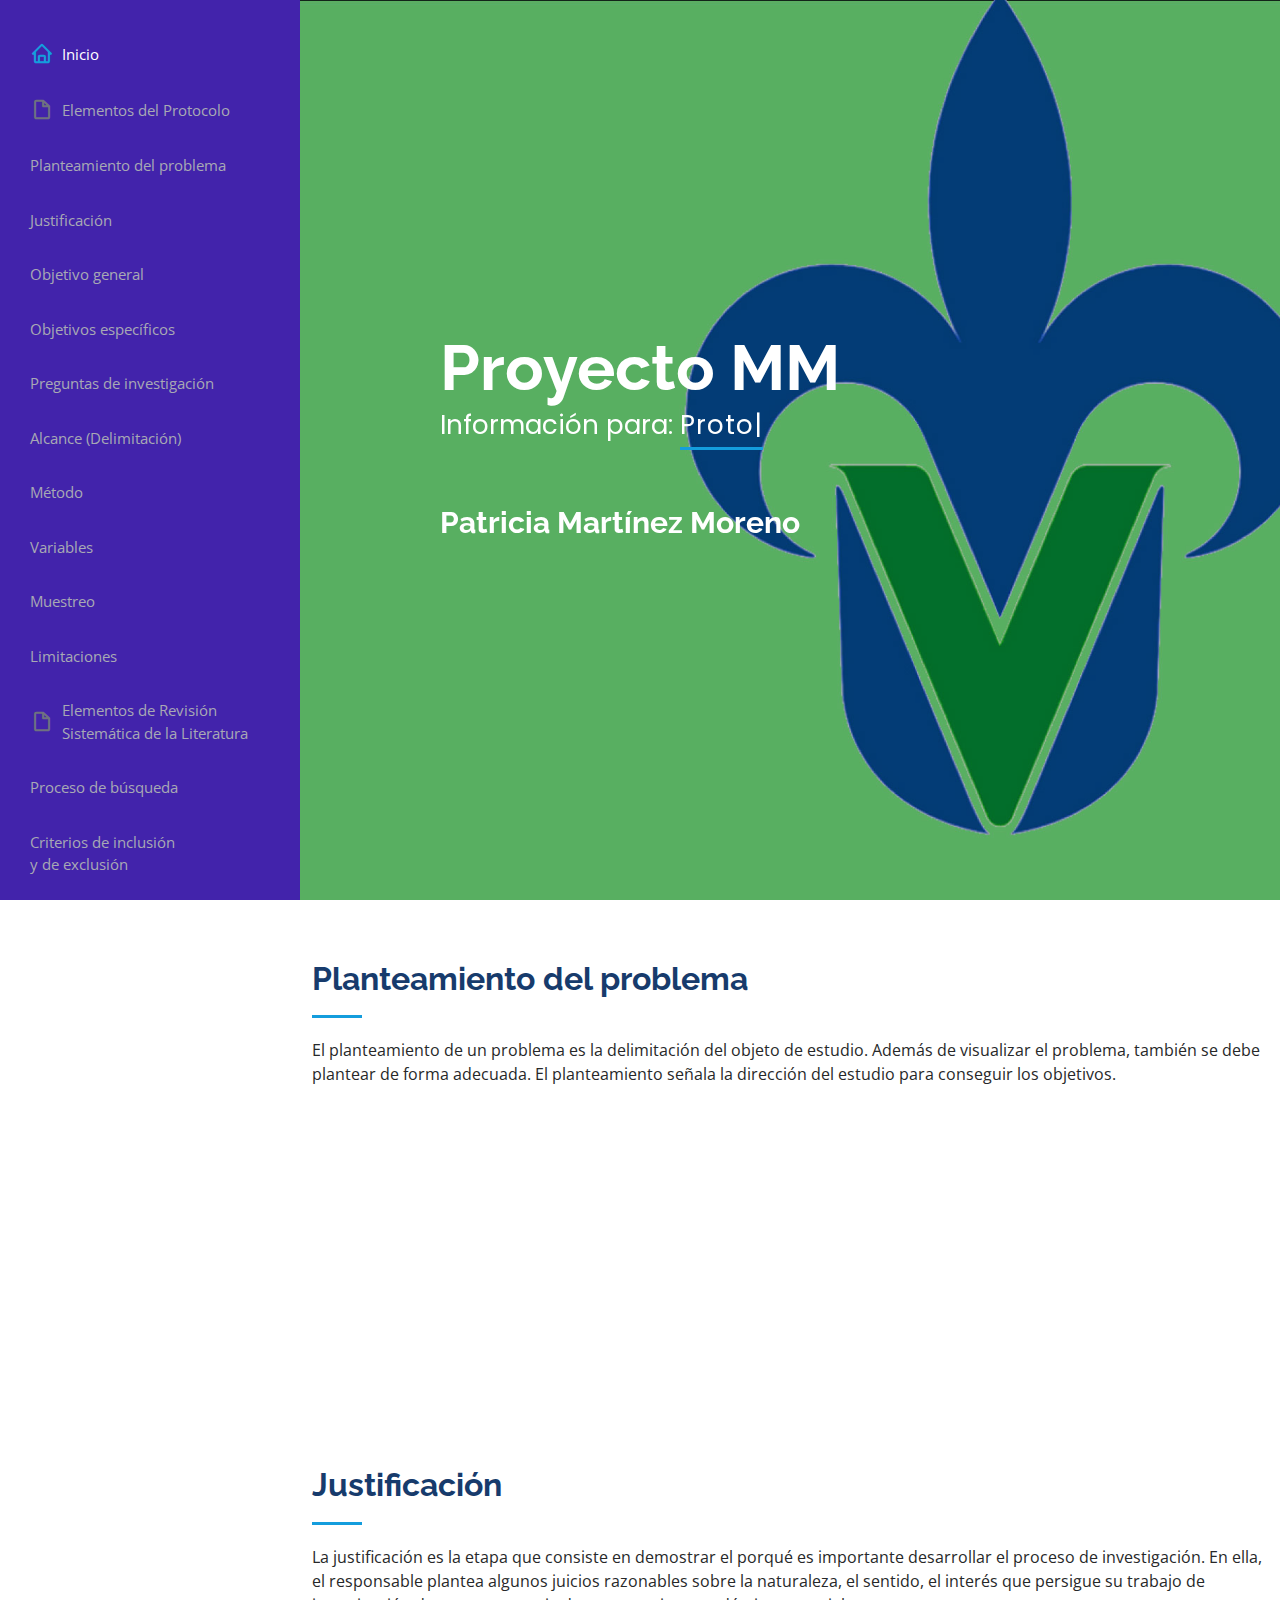
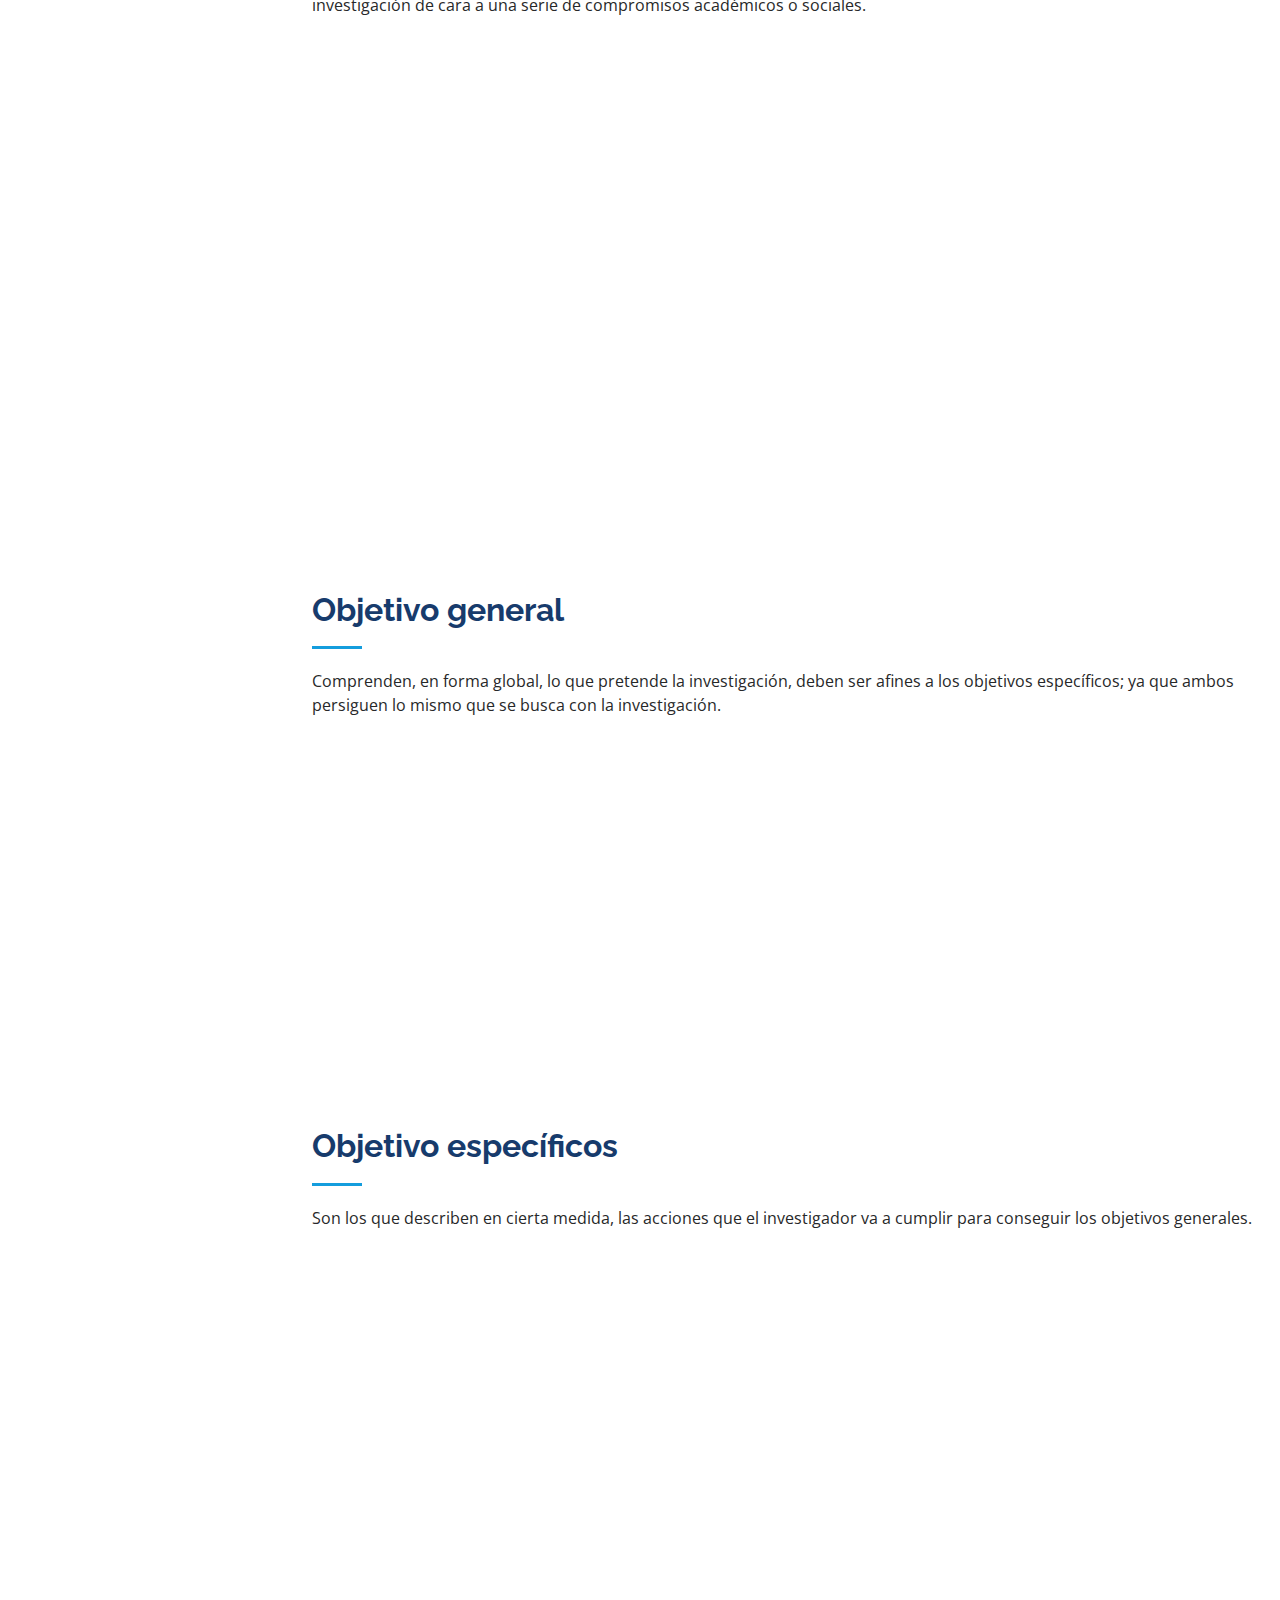
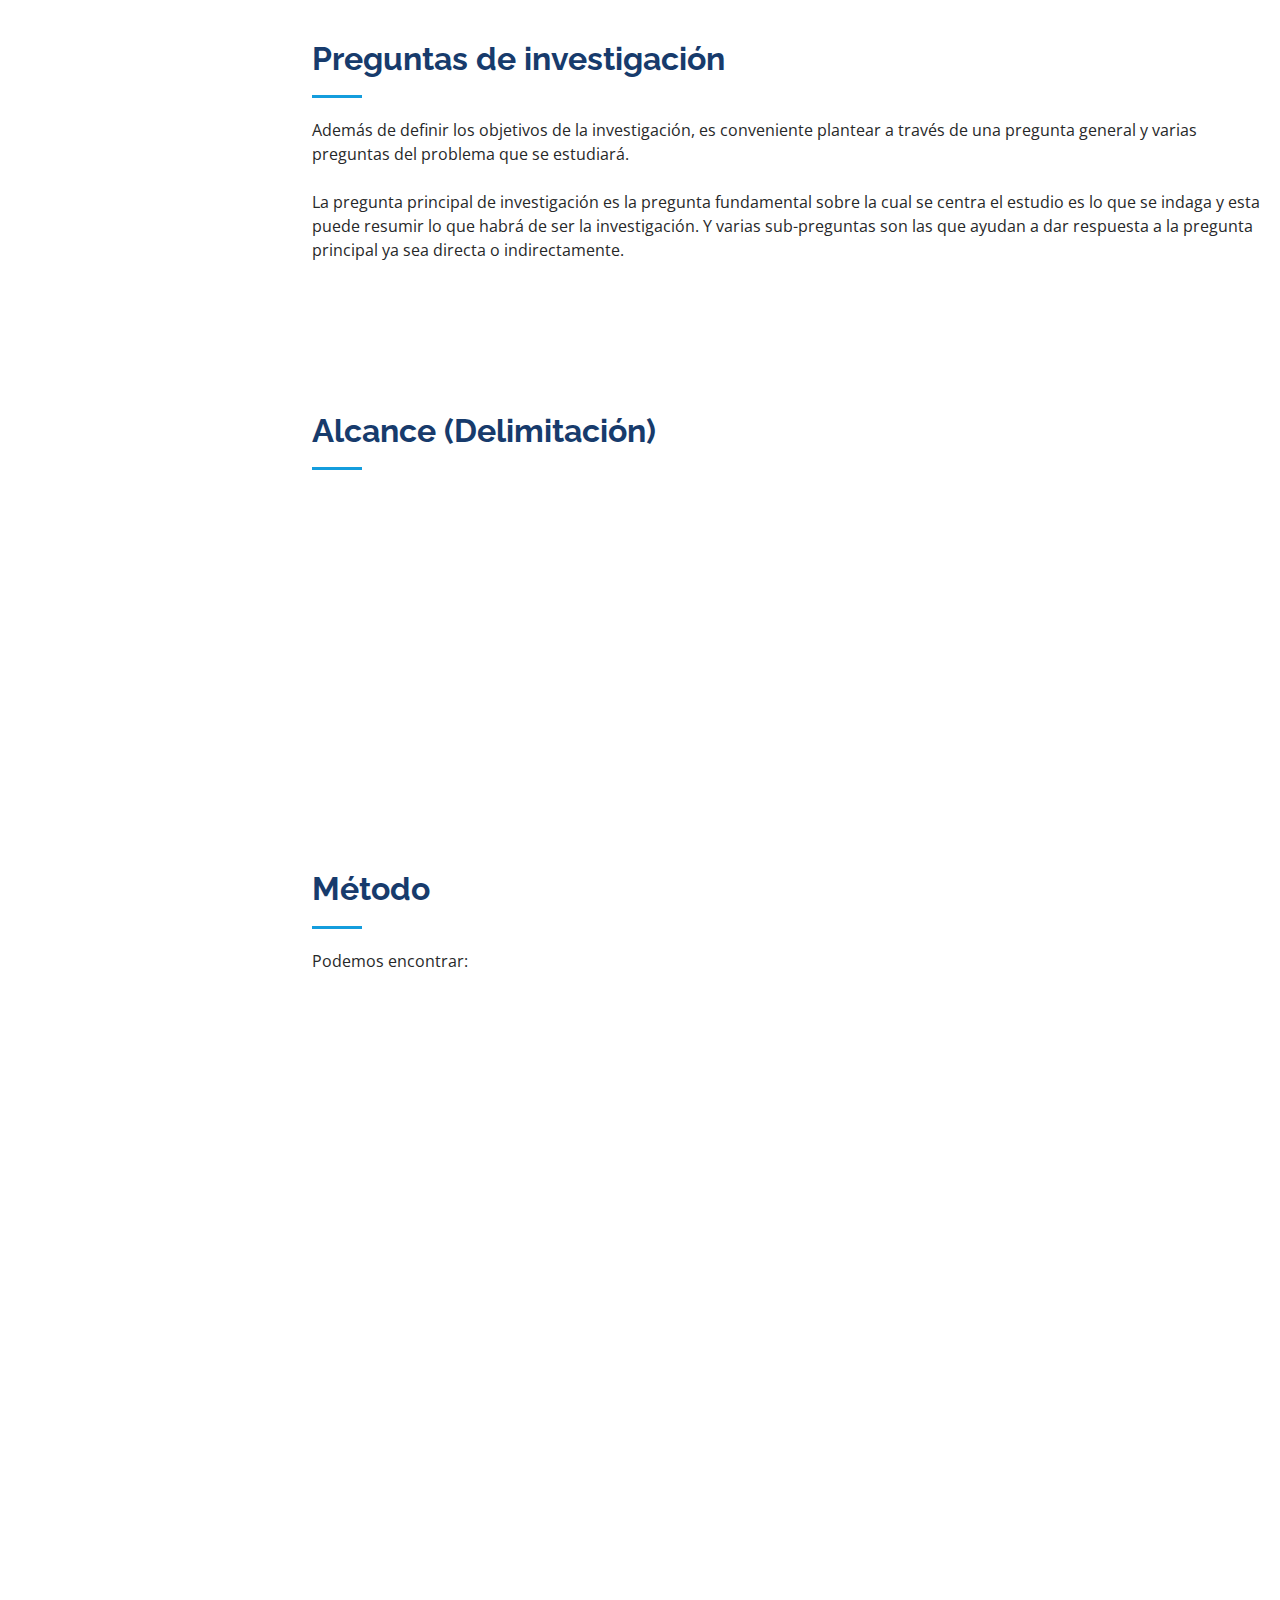
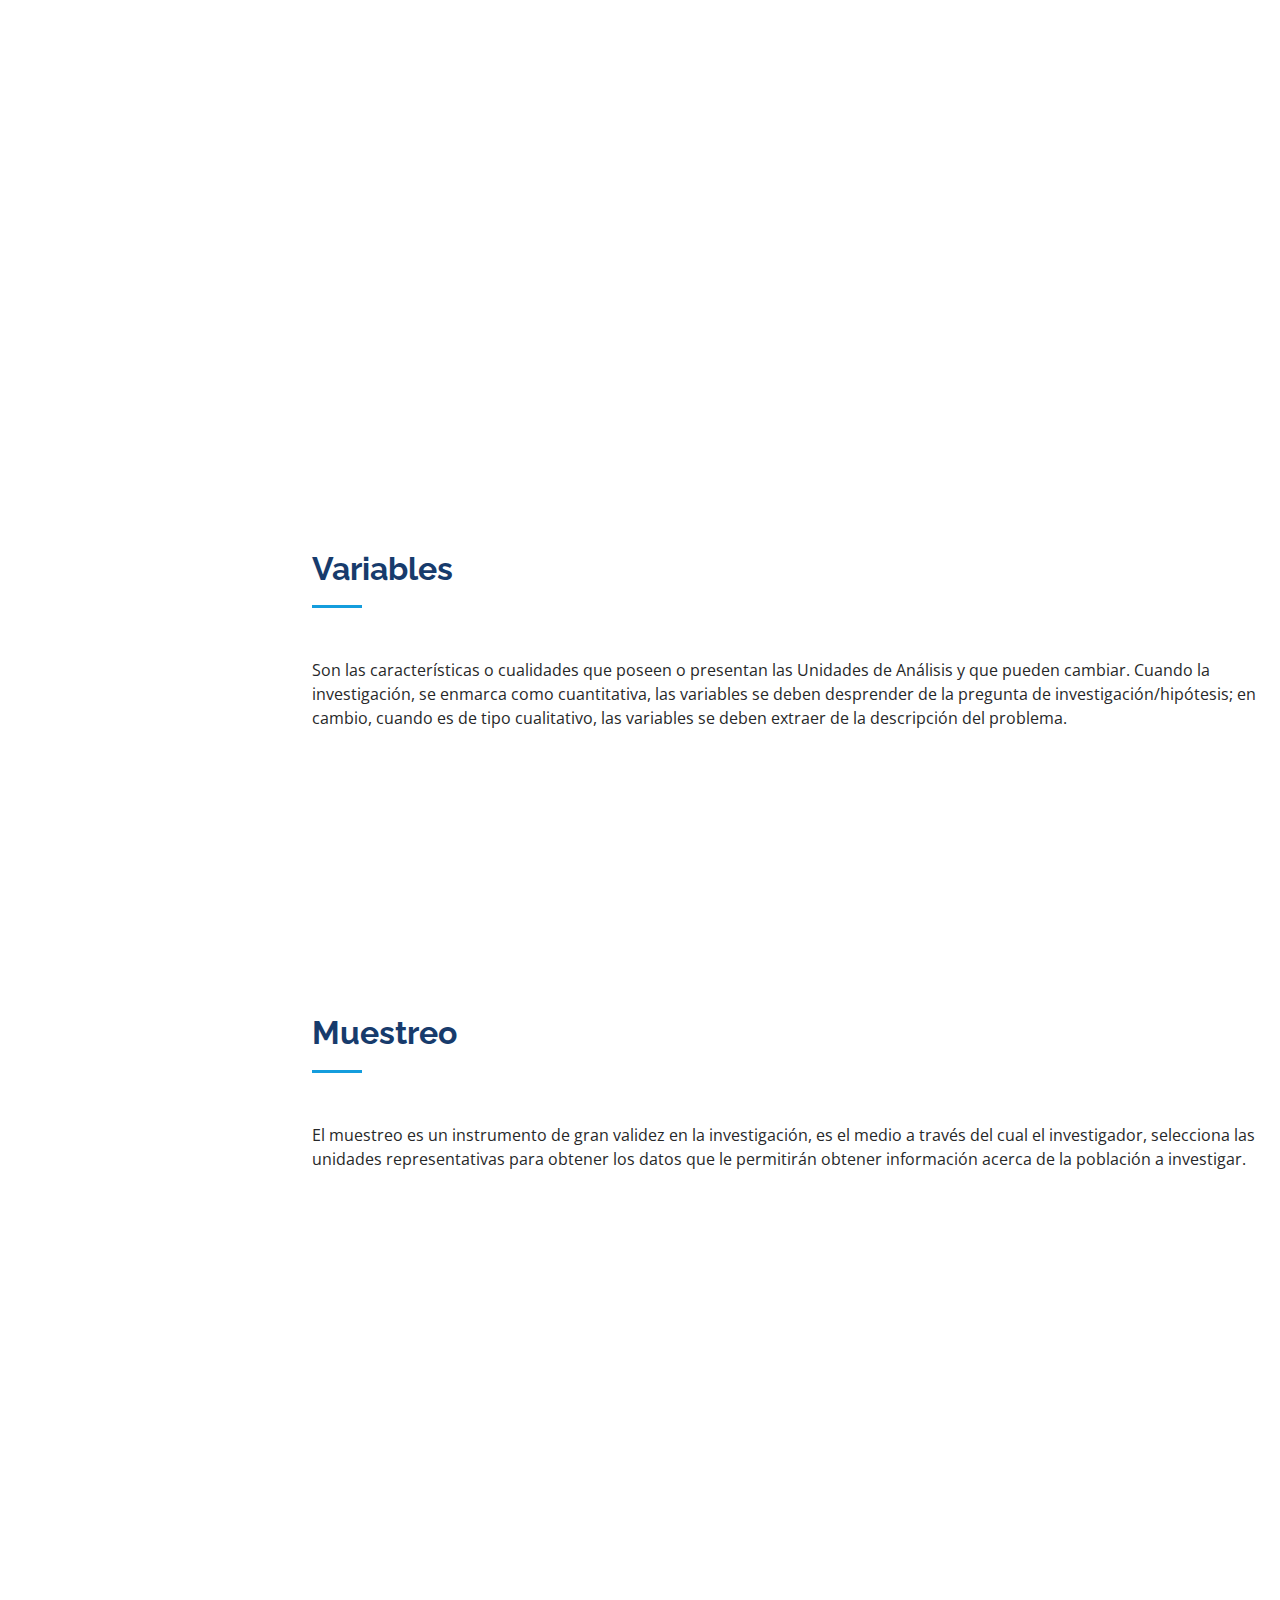
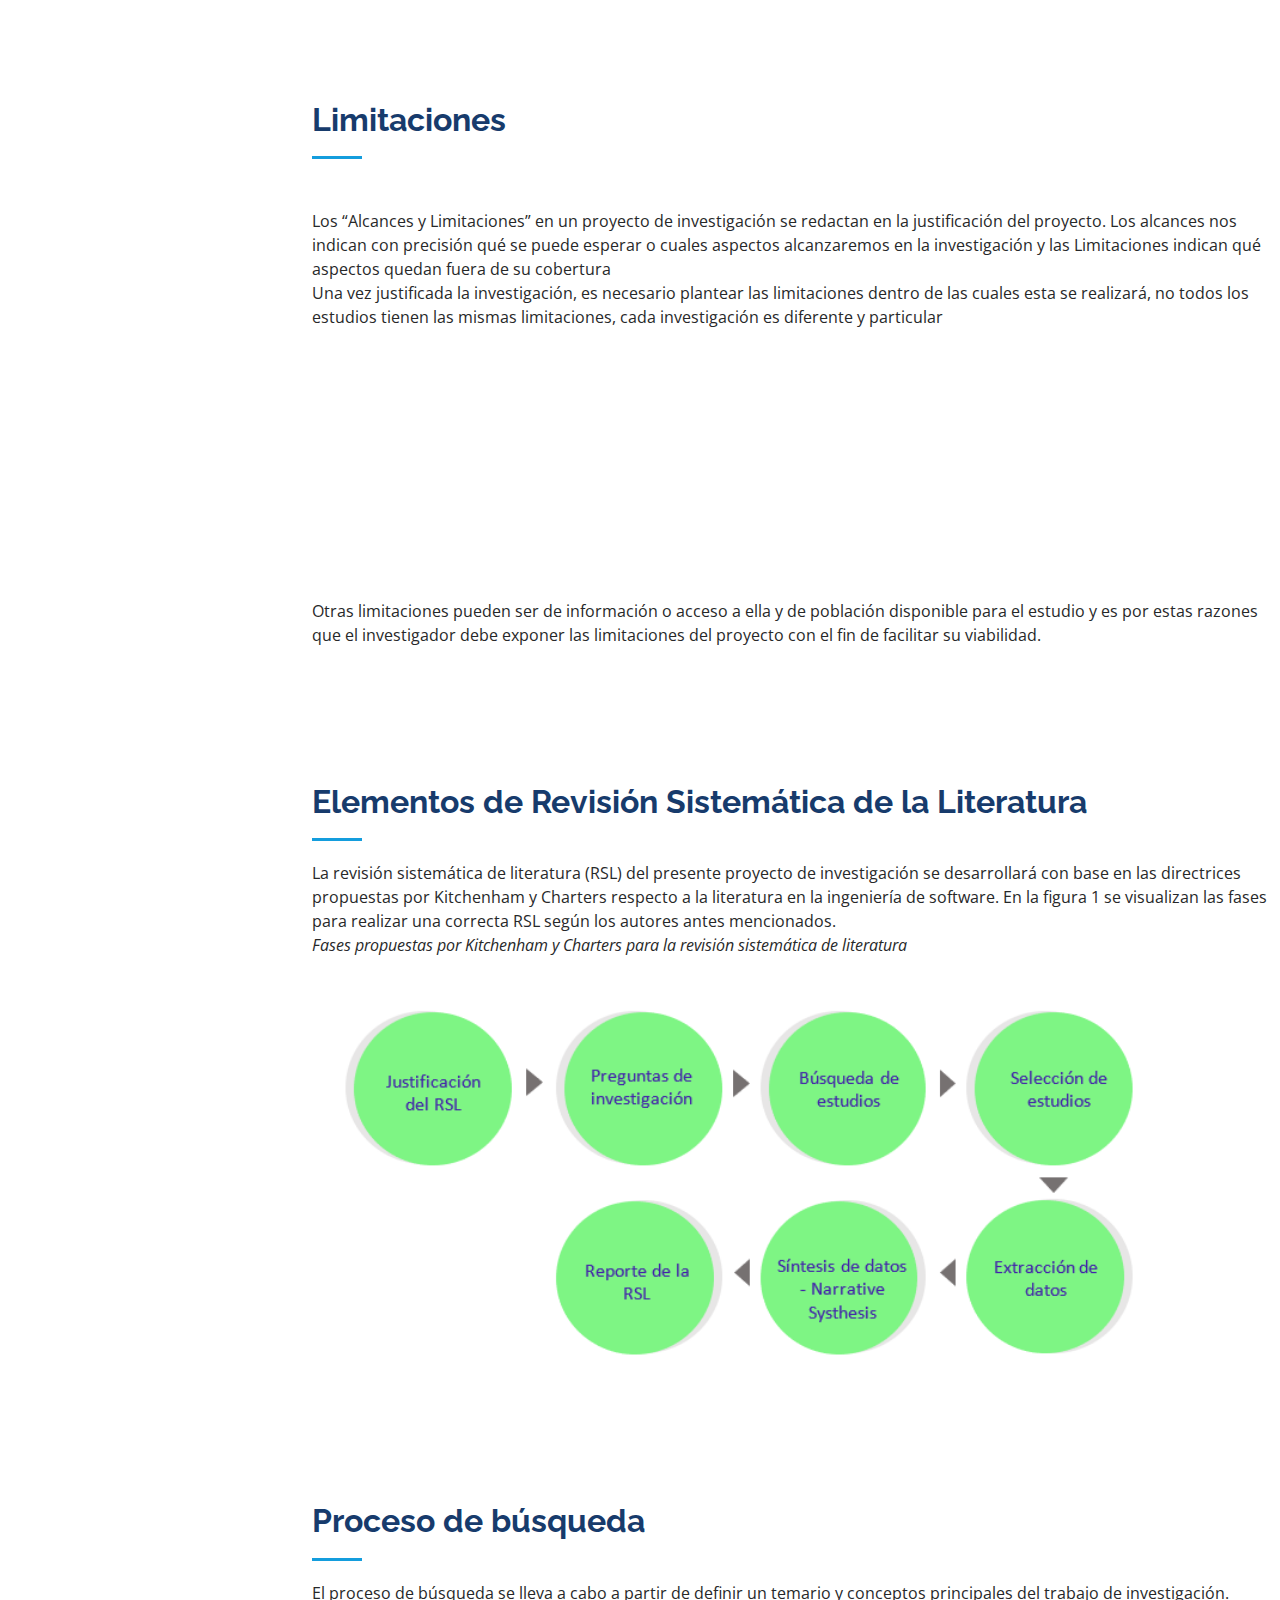
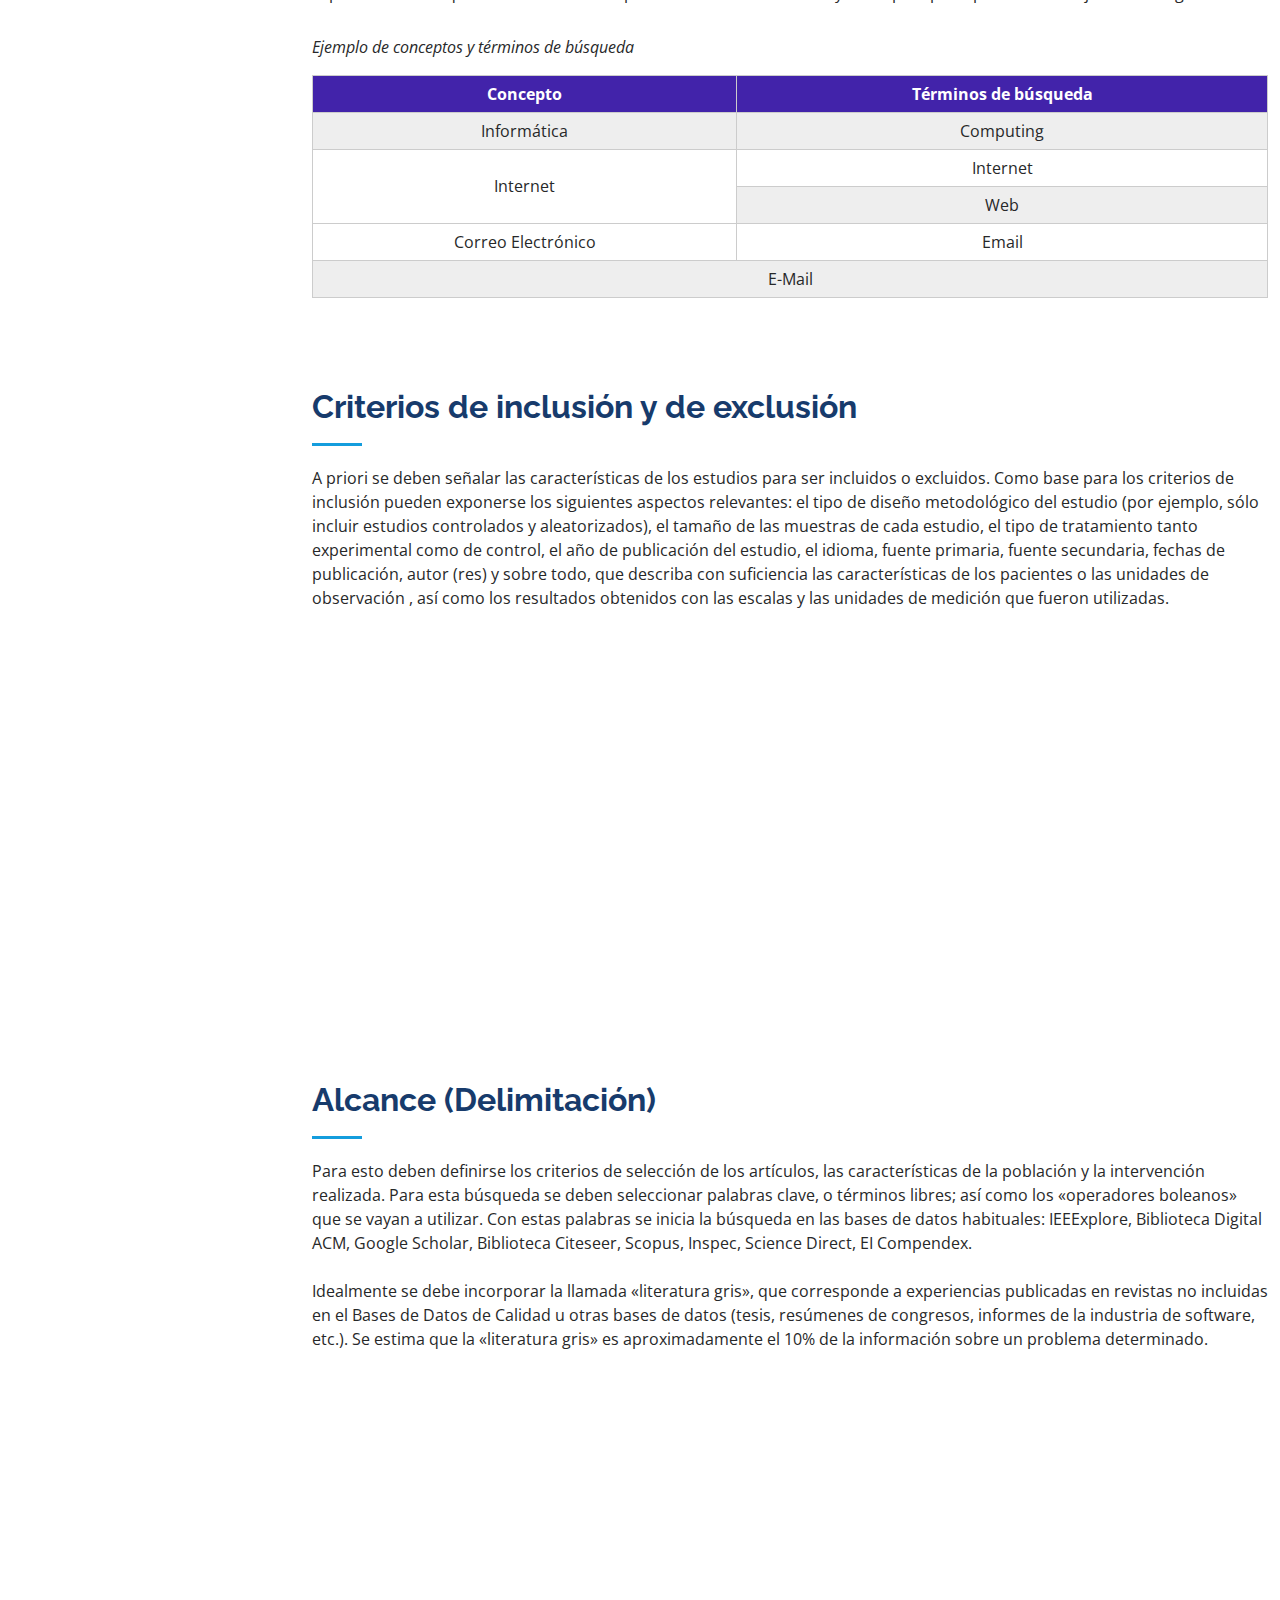
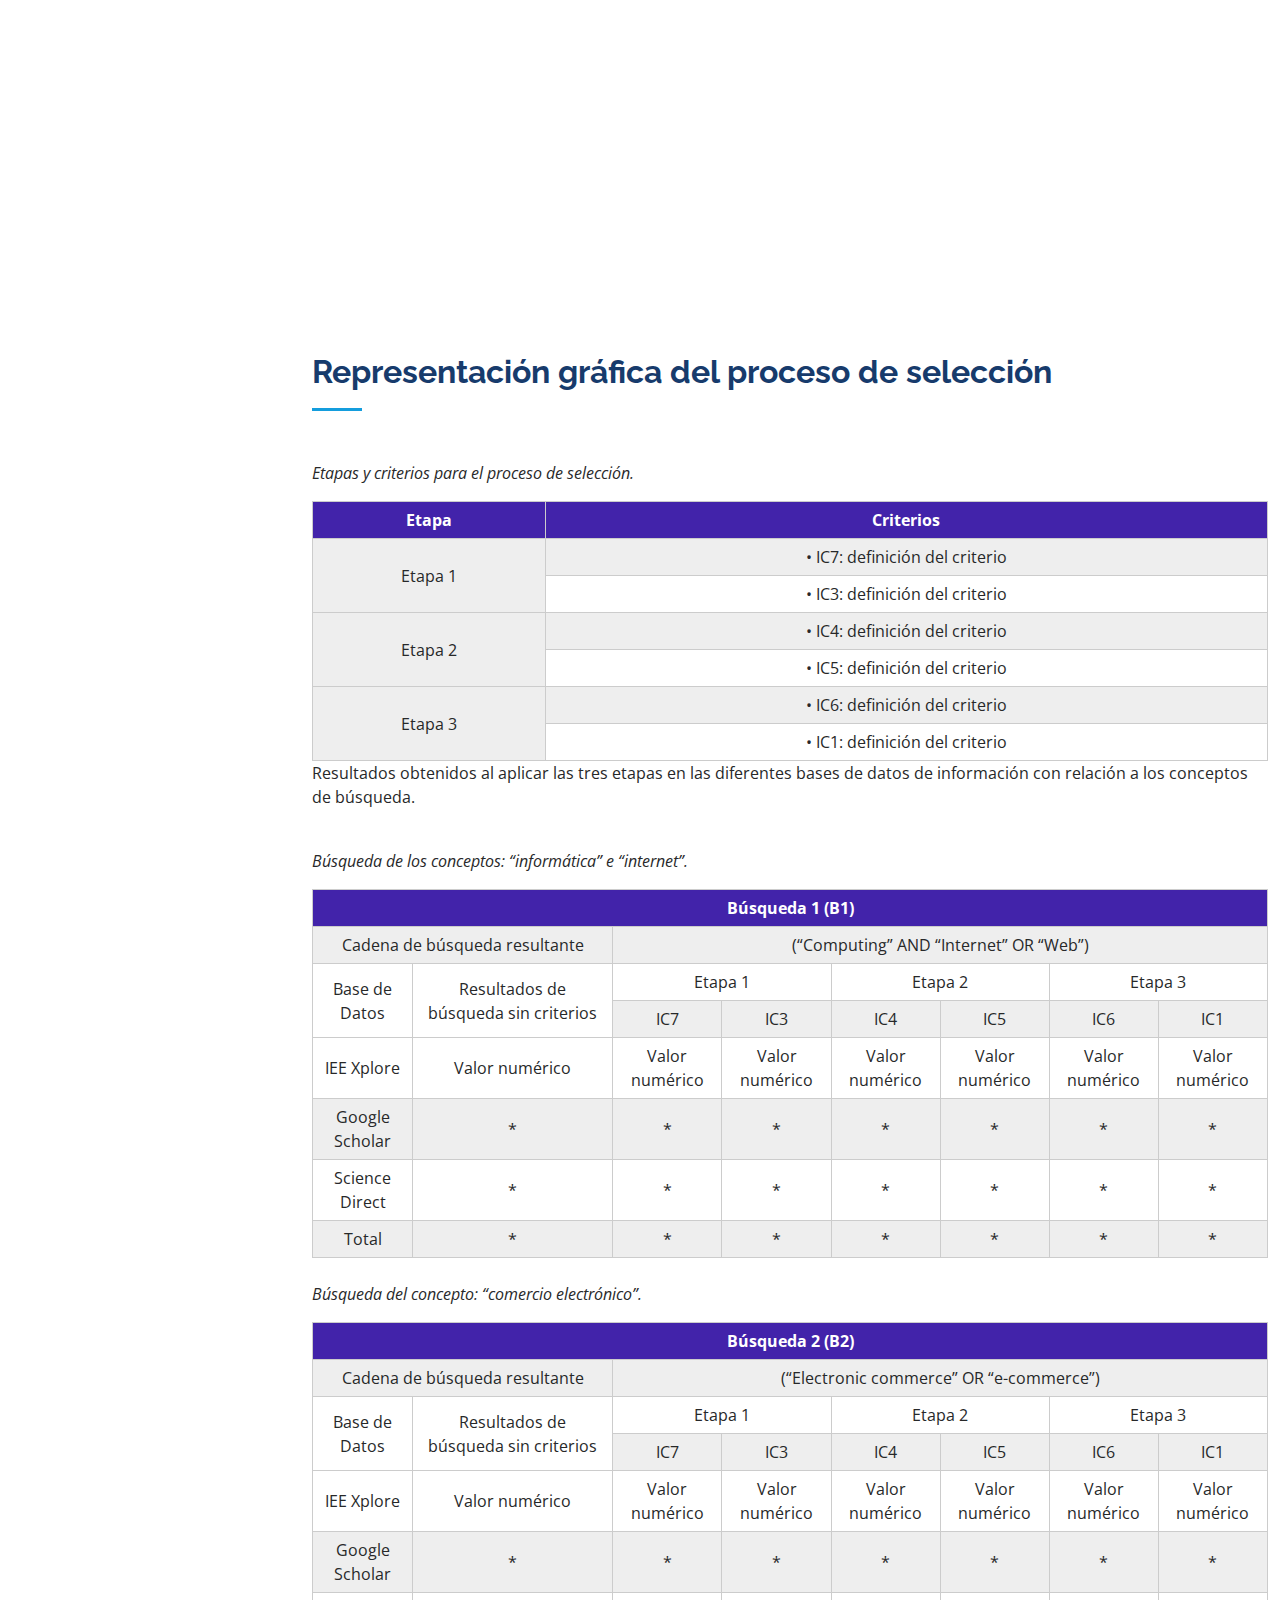
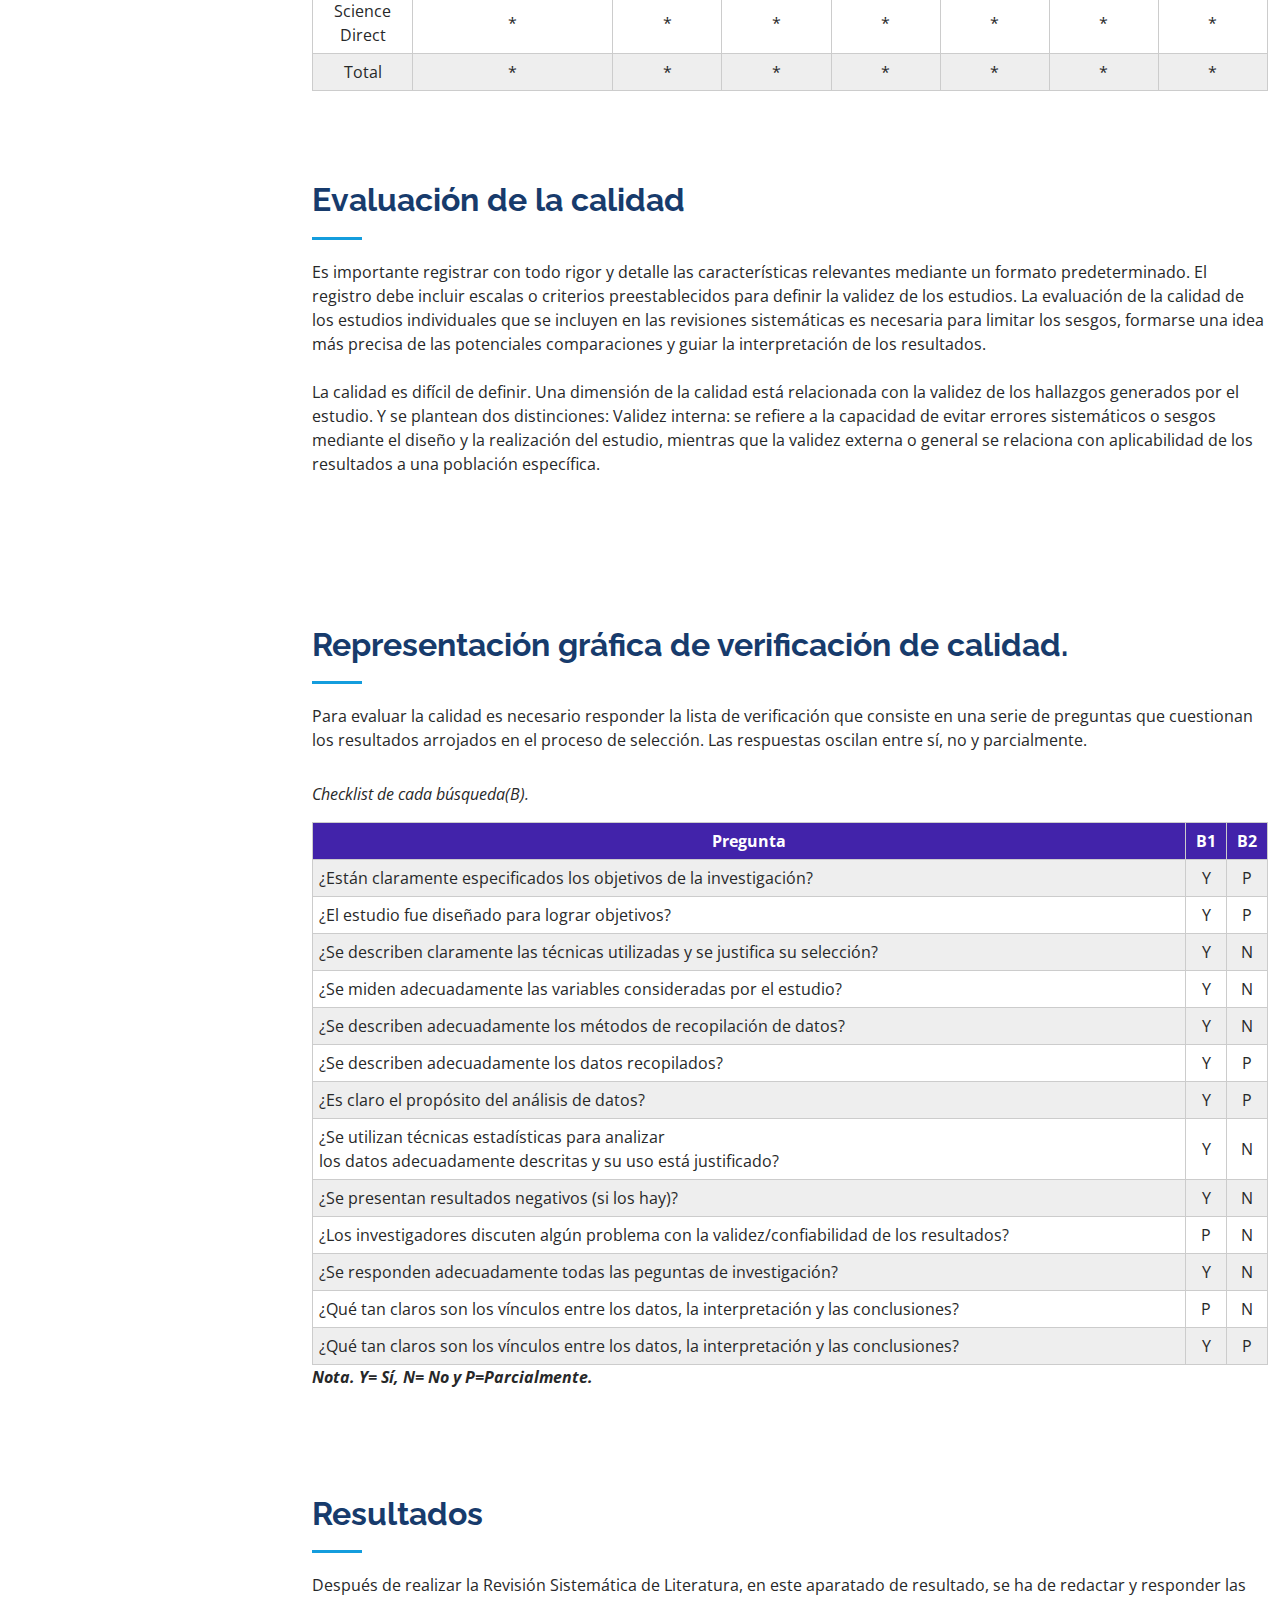
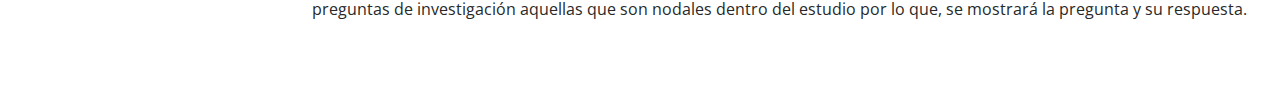
==== commit 348da22d: "final commit" ====
--- a/index.html
+++ b/index.html
@@ -58,14 +58,14 @@
           <li><a href="#variables"></i> Variables</a></li>
           <li><a href="#muestreo"></i> Muestreo</a></li>
           <li><a href="#limitaciones"></i> Limitaciones</a></li>
-          <li><a href="#resume"><i class="bx bx-file-blank"></i> <span>Elementos de Revisión <br> Sistemática de la Literatura</span></a></li>
-          <li><a href="#portfolio"></i> Proceso de búsqueda</a></li>
-          <li><a href="#portfolio"></i> Criterios de inclusión <br> y de exclusión	</a></li>
-          <li><a href="#portfolio"></i> Proceso de selección	</a></li>
-          <li><a href="#portfolio"></i> Representación gráfica del <br> proceso de selección</a></li>
-          <li><a href="#portfolio"></i> Evaluación de la calidad</a></li>
-          <li><a href="#portfolio"></i> Representación gráfica de <br> verificación de calidad</a></li>
-          <li><a href="#Resultados"></i> Resultados</a></li>
+          <li><a href="#rsl"><i class="bx bx-file-blank"></i> <span>Elementos de Revisión <br> Sistemática de la Literatura</span></a></li>
+          <li><a href="#proceso"></i> Proceso de búsqueda</a></li>
+          <li><a href="#criterios"></i> Criterios de inclusión <br> y de exclusión	</a></li>
+          <li><a href="#Pselecion"></i> Proceso de selección	</a></li>
+          <li><a href="#representacion"></i> Representación gráfica del <br> proceso de selección</a></li>
+          <li><a href="#evaluacion"></i> Evaluación de la calidad</a></li>
+          <li><a href="#representacioncalidad"></i> Representación gráfica de <br> verificación de calidad</a></li>
+          <li><a href="#resultados"></i> Resultados</a></li>
       
        
 
@@ -80,12 +80,11 @@
   <section id="hero" class="d-flex flex-column justify-content-center align-items-center">
     <div class="hero-container" data-aos="fade-in">
       <h1>Proyecto MM</h1>
-      <p>Información para: <span class="typed" data-typed-items="Protocolo de investigación, Revisión Sistematica de Literatura"></span></p>
+      <p>Información para: <span class="typed" data-typed-items="Protocolo de investigación, Revisión Sistemática de Literatura"></span></p>
+    <h2>Patricia Martínez Moreno</h2>
     </div>
     
-    <div class="hero-container" style="display: flex; justify-content: flex-start; margin-top: 25%; margin-left: 50%;">
-      <h2>Patricia Moreno Martinez</h2>
-    </div>
+   
   </section><!-- End Hero -->
   
   <main id="main" >
@@ -206,7 +205,7 @@
       <div class="container">
 
         <div class="section-title">
-          <h2>Objetivo especificos</h2>
+          <h2>Objetivo específicos</h2>
           <p>Son los que describen en cierta medida, las acciones que el investigador 
             va a cumplir para conseguir los objetivos generales.</p>
         </div>
@@ -455,495 +454,510 @@
   
         </div>
       </section><!-- End limitaciones section -->
-
-    <!-- ======= Facts Section ======= -->
-    <section id="facts" class="facts">
-      <div class="container">
-
-        <div class="section-title">
-          <h2>Facts</h2>
-          <p>Magnam dolores commodi suscipit. Necessitatibus eius consequatur ex aliquid fuga eum quidem. Sit sint consectetur velit. Quisquam quos quisquam cupiditate. Et nemo qui impedit suscipit alias ea. Quia fugiat sit in iste officiis commodi quidem hic quas.</p>
-        </div>
-
-        <div class="row no-gutters">
-
-          <div class="col-lg-3 col-md-6 d-md-flex align-items-md-stretch" data-aos="fade-up">
-            <div class="count-box">
-              <i class="icofont-simple-smile"></i>
-              <span data-toggle="counter-up">232</span>
-              <p><strong>Happy Clients</strong> consequuntur quae</p>
-            </div>
-          </div>
-
-          <div class="col-lg-3 col-md-6 d-md-flex align-items-md-stretch" data-aos="fade-up" data-aos-delay="100">
-            <div class="count-box">
-              <i class="icofont-document-folder"></i>
-              <span data-toggle="counter-up">521</span>
-              <p><strong>Projects</strong> adipisci atque cum quia aut</p>
-            </div>
-          </div>
-
-          <div class="col-lg-3 col-md-6 d-md-flex align-items-md-stretch" data-aos="fade-up" data-aos-delay="200">
-            <div class="count-box">
-              <i class="icofont-live-support"></i>
-              <span data-toggle="counter-up">1,463</span>
-              <p><strong>Hours Of Support</strong> aut commodi quaerat</p>
-            </div>
-          </div>
-
-          <div class="col-lg-3 col-md-6 d-md-flex align-items-md-stretch" data-aos="fade-up" data-aos-delay="300">
-            <div class="count-box">
-              <i class="icofont-users-alt-5"></i>
-              <span data-toggle="counter-up">15</span>
-              <p><strong>Hard Workers</strong> rerum asperiores dolor</p>
-            </div>
-          </div>
-
-        </div>
-
-      </div>
-    </section><!-- End Facts Section -->
-
-    <!-- ======= Skills Section ======= -->
-    <section id="skills" class="skills section-bg">
-      <div class="container">
-
-        <div class="section-title">
-          <h2>Skills</h2>
-          <p>Magnam dolores commodi suscipit. Necessitatibus eius consequatur ex aliquid fuga eum quidem. Sit sint consectetur velit. Quisquam quos quisquam cupiditate. Et nemo qui impedit suscipit alias ea. Quia fugiat sit in iste officiis commodi quidem hic quas.</p>
-        </div>
-
-        <div class="row skills-content">
-
-          <div class="col-lg-6" data-aos="fade-up">
-
-            <div class="progress">
-              <span class="skill">HTML <i class="val">100%</i></span>
-              <div class="progress-bar-wrap">
-                <div class="progress-bar" role="progressbar" aria-valuenow="100" aria-valuemin="0" aria-valuemax="100"></div>
-              </div>
-            </div>
-
-            <div class="progress">
-              <span class="skill">CSS <i class="val">90%</i></span>
-              <div class="progress-bar-wrap">
-                <div class="progress-bar" role="progressbar" aria-valuenow="90" aria-valuemin="0" aria-valuemax="100"></div>
-              </div>
-            </div>
-
-            <div class="progress">
-              <span class="skill">JavaScript <i class="val">75%</i></span>
-              <div class="progress-bar-wrap">
-                <div class="progress-bar" role="progressbar" aria-valuenow="75" aria-valuemin="0" aria-valuemax="100"></div>
-              </div>
-            </div>
-
-          </div>
-
-          <div class="col-lg-6" data-aos="fade-up" data-aos-delay="100">
-
-            <div class="progress">
-              <span class="skill">PHP <i class="val">80%</i></span>
-              <div class="progress-bar-wrap">
-                <div class="progress-bar" role="progressbar" aria-valuenow="80" aria-valuemin="0" aria-valuemax="100"></div>
-              </div>
-            </div>
-
-            <div class="progress">
-              <span class="skill">WordPress/CMS <i class="val">90%</i></span>
-              <div class="progress-bar-wrap">
-                <div class="progress-bar" role="progressbar" aria-valuenow="90" aria-valuemin="0" aria-valuemax="100"></div>
-              </div>
-            </div>
-
-            <div class="progress">
-              <span class="skill">Photoshop <i class="val">55%</i></span>
-              <div class="progress-bar-wrap">
-                <div class="progress-bar" role="progressbar" aria-valuenow="55" aria-valuemin="0" aria-valuemax="100"></div>
-              </div>
-            </div>
-
-          </div>
-
-        </div>
-
-      </div>
-    </section><!-- End Skills Section -->
-
-    <!-- ======= Resume Section ======= -->
-    <section id="Resultados" class="resume">
-      <div class="container">
-
-        <div class="section-title">
-          <h2>Resume</h2>
-          <p>Magnam dolores commodi suscipit. Necessitatibus eius consequatur ex aliquid fuga eum quidem. Sit sint consectetur velit. Quisquam quos quisquam cupiditate. Et nemo qui impedit suscipit alias ea. Quia fugiat sit in iste officiis commodi quidem hic quas.</p>
+        <!-- ======= RSL Section ======= -->
+    <section id="rsl" class="about">
+      <div class="container">
+
+        <div class="section-title">
+          <h2>Elementos de Revisión Sistemática de la Literatura</h2>
+          <p>La revisión sistemática de literatura (RSL) del presente proyecto de investigación se desarrollará con
+             base en las directrices propuestas por Kitchenham y Charters respecto a la literatura en la ingeniería 
+             de software. En la figura 1 se visualizan las fases para realizar una correcta RSL según 
+             los autores antes mencionados.</p>
+             <p><i>Fases propuestas por Kitchenham y Charters para la revisión sistemática de literatura</i></p>
+        </div>
+       
+          <img src="assets/img/graph.png" class="img-fluid" style="width: 90%; height: 80%;">
+      </div>
+    </section><!-- End RSL Section -->
+
+    <!-- ======= proceso Section ======= -->
+    <section id="proceso" class="facts">
+      <div class="container">
+
+        <div class="section-title">
+          <h2>Proceso de búsqueda</h2>
+          <p>El proceso de búsqueda se lleva a cabo a partir de definir
+             un temario y conceptos principales del trabajo de investigación.</p>
+        </div>
+        <p><i>Ejemplo de conceptos y términos de búsqueda</i></p>
+      
+	<table style="align-items: center;">
+		<thead>
+		<tr>
+			<th>Concepto</th>
+			<th>Términos de búsqueda</th>
+		</tr>
+		</thead>
+		<tbody>
+		<tr>
+    
+			<td>Informática</td>
+			<td>Computing</td>
+		
+		</tr>	
+		<tr>
+      <td rowspan="2">Internet</td>
+		  <td>Internet</td>
+		</tr>
+    <tr>
+		  <td>Web</td>
+    </tr>
+    <tr>
+      <td>Correo Electrónico</td>
+		  <td>Email</td>
+    </tr>
+    <tr>
+      <td colspan="2">E-Mail</td>
+    </tr>
+		</tbody>
+	</table>
+
+      </div>
+    </section><!-- End proceso Section -->
+     <!-- ======= criterios Section ======= -->
+     <section id="criterios" class="resume">
+      <div class="container">
+
+        <div class="section-title">
+          <h2>Criterios de inclusión y de exclusión</h2>
+          <p>A priori se deben señalar las características de los estudios para ser incluidos o excluidos. 
+            Como base para los criterios de inclusión pueden exponerse los siguientes aspectos relevantes: 
+            el tipo de diseño metodológico del estudio (por ejemplo, sólo incluir estudios controlados 
+            y aleatorizados), el tamaño de las muestras de cada estudio, el tipo de tratamiento tanto 
+            experimental como de control, el año de publicación del estudio, el idioma, fuente primaria, 
+            fuente secundaria, fechas de publicación, autor (res) y sobre todo, que describa con suficiencia las 
+            características de los pacientes o las unidades de observación , así como los resultados obtenidos 
+            con las escalas y las unidades de medición que fueron utilizadas.</p>
         </div>
 
         <div class="row">
           <div class="col-lg-6" data-aos="fade-up">
-            <h3 class="resume-title">Sumary</h3>
+            <h3 class="resume-title">Definir y enlistar criterios de inclusión </h3>
             <div class="resume-item pb-0">
-              <h4>Alex Smith</h4>
-              <p><em>Innovative and deadline-driven Graphic Designer with 3+ years of experience designing and developing user-centered digital/print marketing material from initial concept to final, polished deliverable.</em></p>
+              
               <ul>
-                <li>Portland par 127,Orlando, FL</li>
-                <li>(123) 456-7891</li>
-                <li>alice.barkley@example.com</li>
+                <li> <b>IC1:</b>  </li>
+                <li> <b>IC2:</b>  </li>
+                <li> <b>IC3:</b>  </li>
+                <li> <b>IC4:</b>  </li>
+                <li> <b>IC5:</b>  </li>
+                <li> <b>IC6:</b>  </li>
+              
               </ul>
             </div>
-
-            <h3 class="resume-title">Education</h3>
+      
+          </div>
+          <div class="col-lg-6" data-aos="fade-up" data-aos-delay="100">
+            <h3 class="resume-title">Definir y enlistar criterios de exclusión </h3>
             <div class="resume-item">
-              <h4>Master of Fine Arts &amp; Graphic Design</h4>
-              <h5>2015 - 2016</h5>
-              <p><em>Rochester Institute of Technology, Rochester, NY</em></p>
-              <p>Qui deserunt veniam. Et sed aliquam labore tempore sed quisquam iusto autem sit. Ea vero voluptatum qui ut dignissimos deleniti nerada porti sand markend</p>
-            </div>
-            <div class="resume-item">
-              <h4>Bachelor of Fine Arts &amp; Graphic Design</h4>
-              <h5>2010 - 2014</h5>
-              <p><em>Rochester Institute of Technology, Rochester, NY</em></p>
-              <p>Quia nobis sequi est occaecati aut. Repudiandae et iusto quae reiciendis et quis Eius vel ratione eius unde vitae rerum voluptates asperiores voluptatem Earum molestiae consequatur neque etlon sader mart dila</p>
-            </div>
-          </div>
-          <div class="col-lg-6" data-aos="fade-up" data-aos-delay="100">
-            <h3 class="resume-title">Professional Experience</h3>
-            <div class="resume-item">
-              <h4>Senior graphic design specialist</h4>
-              <h5>2019 - Present</h5>
-              <p><em>Experion, New York, NY </em></p>
               <ul>
-                <li>Lead in the design, development, and implementation of the graphic, layout, and production communication materials</li>
-                <li>Delegate tasks to the 7 members of the design team and provide counsel on all aspects of the project. </li>
-                <li>Supervise the assessment of all graphic materials in order to ensure quality and accuracy of the design</li>
-                <li>Oversee the efficient use of production project budgets ranging from $2,000 - $25,000</li>
+                <li> <b>EC1:</b>  </li>
+              <li> <b>EC2:</b>  </li>
+              <li> <b>EC3:</b>  </li>
+              <li> <b>EC4:</b>  </li>
+              <li> <b>EC5:</b>  </li>
+              <li> <b>EC6:</b>  </li>
+              
               </ul>
-            </div>
-            <div class="resume-item">
-              <h4>Graphic design specialist</h4>
-              <h5>2017 - 2018</h5>
-              <p><em>Stepping Stone Advertising, New York, NY</em></p>
-              <ul>
-                <li>Developed numerous marketing programs (logos, brochures,infographics, presentations, and advertisements).</li>
-                <li>Managed up to 5 projects or tasks at a given time while under pressure</li>
-                <li>Recommended and consulted with clients on the most appropriate graphic design</li>
-                <li>Created 4+ design presentations and proposals a month for clients and account managers</li>
-              </ul>
-            </div>
-          </div>
-        </div>
-
-      </div>
-    </section><!-- End Resume Section -->
-
-    <!-- ======= Portfolio Section ======= -->
-    <section id="portfolio" class="portfolio section-bg">
-      <div class="container">
-
-        <div class="section-title">
-          <h2>Portfolio</h2>
-          <p>Magnam dolores commodi suscipit. Necessitatibus eius consequatur ex aliquid fuga eum quidem. Sit sint consectetur velit. Quisquam quos quisquam cupiditate. Et nemo qui impedit suscipit alias ea. Quia fugiat sit in iste officiis commodi quidem hic quas.</p>
-        </div>
-
-        <div class="row" data-aos="fade-up">
-          <div class="col-lg-12 d-flex justify-content-center">
-            <ul id="portfolio-flters">
-              <li data-filter="*" class="filter-active">All</li>
-              <li data-filter=".filter-app">App</li>
-              <li data-filter=".filter-card">Card</li>
-              <li data-filter=".filter-web">Web</li>
-            </ul>
-          </div>
-        </div>
-
-        <div class="row portfolio-container" data-aos="fade-up" data-aos-delay="100">
-
-          <div class="col-lg-4 col-md-6 portfolio-item filter-app">
-            <div class="portfolio-wrap">
-              <img src="assets/img/portfolio/portfolio-1.jpg" class="img-fluid" alt="">
-              <div class="portfolio-links">
-                <a href="assets/img/portfolio/portfolio-1.jpg" data-gall="portfolioGallery" class="venobox" title="App 1"><i class="bx bx-plus"></i></a>
-                <a href="portfolio-details.html" title="More Details"><i class="bx bx-link"></i></a>
-              </div>
-            </div>
-          </div>
-
-          <div class="col-lg-4 col-md-6 portfolio-item filter-web">
-            <div class="portfolio-wrap">
-              <img src="assets/img/portfolio/portfolio-2.jpg" class="img-fluid" alt="">
-              <div class="portfolio-links">
-                <a href="assets/img/portfolio/portfolio-2.jpg" data-gall="portfolioGallery" class="venobox" title="Web 3"><i class="bx bx-plus"></i></a>
-                <a href="portfolio-details.html" title="More Details"><i class="bx bx-link"></i></a>
-              </div>
-            </div>
-          </div>
-
-          <div class="col-lg-4 col-md-6 portfolio-item filter-app">
-            <div class="portfolio-wrap">
-              <img src="assets/img/portfolio/portfolio-3.jpg" class="img-fluid" alt="">
-              <div class="portfolio-links">
-                <a href="assets/img/portfolio/portfolio-3.jpg" data-gall="portfolioGallery" class="venobox" title="App 2"><i class="bx bx-plus"></i></a>
-                <a href="portfolio-details.html" title="More Details"><i class="bx bx-link"></i></a>
-              </div>
-            </div>
-          </div>
-
-          <div class="col-lg-4 col-md-6 portfolio-item filter-card">
-            <div class="portfolio-wrap">
-              <img src="assets/img/portfolio/portfolio-4.jpg" class="img-fluid" alt="">
-              <div class="portfolio-links">
-                <a href="assets/img/portfolio/portfolio-4.jpg" data-gall="portfolioGallery" class="venobox" title="Card 2"><i class="bx bx-plus"></i></a>
-                <a href="portfolio-details.html" title="More Details"><i class="bx bx-link"></i></a>
-              </div>
-            </div>
-          </div>
-
-          <div class="col-lg-4 col-md-6 portfolio-item filter-web">
-            <div class="portfolio-wrap">
-              <img src="assets/img/portfolio/portfolio-5.jpg" class="img-fluid" alt="">
-              <div class="portfolio-links">
-                <a href="assets/img/portfolio/portfolio-5.jpg" data-gall="portfolioGallery" class="venobox" title="Web 2"><i class="bx bx-plus"></i></a>
-                <a href="portfolio-details.html" title="More Details"><i class="bx bx-link"></i></a>
-              </div>
-            </div>
-          </div>
-
-          <div class="col-lg-4 col-md-6 portfolio-item filter-app">
-            <div class="portfolio-wrap">
-              <img src="assets/img/portfolio/portfolio-6.jpg" class="img-fluid" alt="">
-              <div class="portfolio-links">
-                <a href="assets/img/portfolio/portfolio-6.jpg" data-gall="portfolioGallery" class="venobox" title="App 3"><i class="bx bx-plus"></i></a>
-                <a href="portfolio-details.html" title="More Details"><i class="bx bx-link"></i></a>
-              </div>
-            </div>
-          </div>
-
-          <div class="col-lg-4 col-md-6 portfolio-item filter-card">
-            <div class="portfolio-wrap">
-              <img src="assets/img/portfolio/portfolio-7.jpg" class="img-fluid" alt="">
-              <div class="portfolio-links">
-                <a href="assets/img/portfolio/portfolio-7.jpg" data-gall="portfolioGallery" class="venobox" title="Card 1"><i class="bx bx-plus"></i></a>
-                <a href="portfolio-details.html" title="More Details"><i class="bx bx-link"></i></a>
-              </div>
-            </div>
-          </div>
-
-          <div class="col-lg-4 col-md-6 portfolio-item filter-card">
-            <div class="portfolio-wrap">
-              <img src="assets/img/portfolio/portfolio-8.jpg" class="img-fluid" alt="">
-              <div class="portfolio-links">
-                <a href="assets/img/portfolio/portfolio-8.jpg" data-gall="portfolioGallery" class="venobox" title="Card 3"><i class="bx bx-plus"></i></a>
-                <a href="portfolio-details.html" title="More Details"><i class="bx bx-link"></i></a>
-              </div>
-            </div>
-          </div>
-
-          <div class="col-lg-4 col-md-6 portfolio-item filter-web">
-            <div class="portfolio-wrap">
-              <img src="assets/img/portfolio/portfolio-9.jpg" class="img-fluid" alt="">
-              <div class="portfolio-links">
-                <a href="assets/img/portfolio/portfolio-9.jpg" data-gall="portfolioGallery" class="venobox" title="Web 3"><i class="bx bx-plus"></i></a>
-                <a href="portfolio-details.html" title="More Details"><i class="bx bx-link"></i></a>
-              </div>
-            </div>
-          </div>
-
-        </div>
-
-      </div>
-    </section><!-- End Portfolio Section -->
-
-    <!-- ======= Services Section ======= -->
-    <section id="services" class="services">
-      <div class="container">
-
-        <div class="section-title">
-          <h2>Services</h2>
-          <p>Magnam dolores commodi suscipit. Necessitatibus eius consequatur ex aliquid fuga eum quidem. Sit sint consectetur velit. Quisquam quos quisquam cupiditate. Et nemo qui impedit suscipit alias ea. Quia fugiat sit in iste officiis commodi quidem hic quas.</p>
-        </div>
-
-        <div class="row">
-          <div class="col-lg-4 col-md-6 icon-box" data-aos="fade-up">
-            <div class="icon"><i class="icofont-computer"></i></div>
-            <h4 class="title"><a href="">Lorem Ipsum</a></h4>
-            <p class="description">Voluptatum deleniti atque corrupti quos dolores et quas molestias excepturi sint occaecati cupiditate non provident</p>
-          </div>
-          <div class="col-lg-4 col-md-6 icon-box" data-aos="fade-up" data-aos-delay="100">
-            <div class="icon"><i class="icofont-chart-bar-graph"></i></div>
-            <h4 class="title"><a href="">Dolor Sitema</a></h4>
-            <p class="description">Minim veniam, quis nostrud exercitation ullamco laboris nisi ut aliquip ex ea commodo consequat tarad limino ata</p>
-          </div>
-          <div class="col-lg-4 col-md-6 icon-box" data-aos="fade-up" data-aos-delay="200">
-            <div class="icon"><i class="icofont-earth"></i></div>
-            <h4 class="title"><a href="">Sed ut perspiciatis</a></h4>
-            <p class="description">Duis aute irure dolor in reprehenderit in voluptate velit esse cillum dolore eu fugiat nulla pariatur</p>
-          </div>
-          <div class="col-lg-4 col-md-6 icon-box" data-aos="fade-up" data-aos-delay="300">
-            <div class="icon"><i class="icofont-image"></i></div>
-            <h4 class="title"><a href="">Magni Dolores</a></h4>
-            <p class="description">Excepteur sint occaecat cupidatat non proident, sunt in culpa qui officia deserunt mollit anim id est laborum</p>
-          </div>
-          <div class="col-lg-4 col-md-6 icon-box" data-aos="fade-up" data-aos-delay="400">
-            <div class="icon"><i class="icofont-settings"></i></div>
-            <h4 class="title"><a href="">Nemo Enim</a></h4>
-            <p class="description">At vero eos et accusamus et iusto odio dignissimos ducimus qui blanditiis praesentium voluptatum deleniti atque</p>
-          </div>
-          <div class="col-lg-4 col-md-6 icon-box" data-aos="fade-up" data-aos-delay="500">
-            <div class="icon"><i class="icofont-tasks-alt"></i></div>
-            <h4 class="title"><a href="">Eiusmod Tempor</a></h4>
-            <p class="description">Et harum quidem rerum facilis est et expedita distinctio. Nam libero tempore, cum soluta nobis est eligendi</p>
-          </div>
-        </div>
-
-      </div>
-    </section><!-- End Services Section -->
-
-    <!-- ======= Testimonials Section ======= -->
-    <section id="testimonials" class="testimonials section-bg">
-      <div class="container">
-
-        <div class="section-title">
-          <h2>Testimonials</h2>
-          <p>Magnam dolores commodi suscipit. Necessitatibus eius consequatur ex aliquid fuga eum quidem. Sit sint consectetur velit. Quisquam quos quisquam cupiditate. Et nemo qui impedit suscipit alias ea. Quia fugiat sit in iste officiis commodi quidem hic quas.</p>
-        </div>
-
-        <div class="owl-carousel testimonials-carousel">
-
-          <div class="testimonial-item" data-aos="fade-up">
-            <p>
-              <i class="bx bxs-quote-alt-left quote-icon-left"></i>
-              Proin iaculis purus consequat sem cure digni ssim donec porttitora entum suscipit rhoncus. Accusantium quam, ultricies eget id, aliquam eget nibh et. Maecen aliquam, risus at semper.
-              <i class="bx bxs-quote-alt-right quote-icon-right"></i>
-            </p>
-            <img src="assets/img/testimonials/testimonials-1.jpg" class="testimonial-img" alt="">
-            <h3>Saul Goodman</h3>
-            <h4>Ceo &amp; Founder</h4>
-          </div>
-
-          <div class="testimonial-item" data-aos="fade-up" data-aos-delay="100">
-            <p>
-              <i class="bx bxs-quote-alt-left quote-icon-left"></i>
-              Export tempor illum tamen malis malis eram quae irure esse labore quem cillum quid cillum eram malis quorum velit fore eram velit sunt aliqua noster fugiat irure amet legam anim culpa.
-              <i class="bx bxs-quote-alt-right quote-icon-right"></i>
-            </p>
-            <img src="assets/img/testimonials/testimonials-2.jpg" class="testimonial-img" alt="">
-            <h3>Sara Wilsson</h3>
-            <h4>Designer</h4>
-          </div>
-
-          <div class="testimonial-item" data-aos="fade-up" data-aos-delay="200">
-            <p>
-              <i class="bx bxs-quote-alt-left quote-icon-left"></i>
-              Enim nisi quem export duis labore cillum quae magna enim sint quorum nulla quem veniam duis minim tempor labore quem eram duis noster aute amet eram fore quis sint minim.
-              <i class="bx bxs-quote-alt-right quote-icon-right"></i>
-            </p>
-            <img src="assets/img/testimonials/testimonials-3.jpg" class="testimonial-img" alt="">
-            <h3>Jena Karlis</h3>
-            <h4>Store Owner</h4>
-          </div>
-
-          <div class="testimonial-item" data-aos="fade-up" data-aos-delay="300">
-            <p>
-              <i class="bx bxs-quote-alt-left quote-icon-left"></i>
-              Fugiat enim eram quae cillum dolore dolor amet nulla culpa multos export minim fugiat minim velit minim dolor enim duis veniam ipsum anim magna sunt elit fore quem dolore labore illum veniam.
-              <i class="bx bxs-quote-alt-right quote-icon-right"></i>
-            </p>
-            <img src="assets/img/testimonials/testimonials-4.jpg" class="testimonial-img" alt="">
-            <h3>Matt Brandon</h3>
-            <h4>Freelancer</h4>
-          </div>
-
-          <div class="testimonial-item" data-aos="fade-up" data-aos-delay="400">
-            <p>
-              <i class="bx bxs-quote-alt-left quote-icon-left"></i>
-              Quis quorum aliqua sint quem legam fore sunt eram irure aliqua veniam tempor noster veniam enim culpa labore duis sunt culpa nulla illum cillum fugiat legam esse veniam culpa fore nisi cillum quid.
-              <i class="bx bxs-quote-alt-right quote-icon-right"></i>
-            </p>
-            <img src="assets/img/testimonials/testimonials-5.jpg" class="testimonial-img" alt="">
-            <h3>John Larson</h3>
-            <h4>Entrepreneur</h4>
-          </div>
-
-        </div>
-
-      </div>
-    </section><!-- End Testimonials Section -->
-
-    <!-- ======= Contact Section ======= -->
-    <section id="contact" class="contact">
-      <div class="container">
-
-        <div class="section-title">
-          <h2>Contact</h2>
-          <p>Magnam dolores commodi suscipit. Necessitatibus eius consequatur ex aliquid fuga eum quidem. Sit sint consectetur velit. Quisquam quos quisquam cupiditate. Et nemo qui impedit suscipit alias ea. Quia fugiat sit in iste officiis commodi quidem hic quas.</p>
-        </div>
-
-        <div class="row" data-aos="fade-in">
-
-          <div class="col-lg-5 d-flex align-items-stretch">
-            <div class="info">
-              <div class="address">
-                <i class="icofont-google-map"></i>
-                <h4>Location:</h4>
-                <p>A108 Adam Street, New York, NY 535022</p>
-              </div>
-
-              <div class="email">
-                <i class="icofont-envelope"></i>
-                <h4>Email:</h4>
-                <p>info@example.com</p>
-              </div>
-
-              <div class="phone">
-                <i class="icofont-phone"></i>
-                <h4>Call:</h4>
-                <p>+1 5589 55488 55s</p>
-              </div>
-
-              <iframe src="https://www.google.com/maps/embed?pb=!1m14!1m8!1m3!1d12097.433213460943!2d-74.0062269!3d40.7101282!3m2!1i1024!2i768!4f13.1!3m3!1m2!1s0x0%3A0xb89d1fe6bc499443!2sDowntown+Conference+Center!5e0!3m2!1smk!2sbg!4v1539943755621" frameborder="0" style="border:0; width: 100%; height: 290px;" allowfullscreen></iframe>
-            </div>
-
-          </div>
-
-          <div class="col-lg-7 mt-5 mt-lg-0 d-flex align-items-stretch">
-            <form action="forms/contact.php" method="post" role="form" class="php-email-form">
-              <div class="row">
-                <div class="form-group col-md-6">
-                  <label for="name">Your Name</label>
-                  <input type="text" name="name" class="form-control" id="name" data-rule="minlen:4" data-msg="Please enter at least 4 chars" />
-                  <div class="validate"></div>
-                </div>
-                <div class="form-group col-md-6">
-                  <label for="name">Your Email</label>
-                  <input type="email" class="form-control" name="email" id="email" data-rule="email" data-msg="Please enter a valid email" />
-                  <div class="validate"></div>
-                </div>
-              </div>
-              <div class="form-group">
-                <label for="name">Subject</label>
-                <input type="text" class="form-control" name="subject" id="subject" data-rule="minlen:4" data-msg="Please enter at least 8 chars of subject" />
-                <div class="validate"></div>
-              </div>
-              <div class="form-group">
-                <label for="name">Message</label>
-                <textarea class="form-control" name="message" rows="10" data-rule="required" data-msg="Please write something for us"></textarea>
-                <div class="validate"></div>
-              </div>
-              <div class="mb-3">
-                <div class="loading">Loading</div>
-                <div class="error-message"></div>
-                <div class="sent-message">Your message has been sent. Thank you!</div>
-              </div>
-              <div class="text-center"><button type="submit">Send Message</button></div>
-            </form>
-          </div>
-
-        </div>
-
-      </div>
-    </section><!-- End Contact Section -->
-
-  </main><!-- End #main -->
+            
+           
+            </div>
+          </div>
+        </div>
+
+      </div>
+    </section><!-- End criterios Section -->
+       <!-- ======= Pselecion Section ======= -->
+       <section id="Pselecion" class="about">
+        <div class="container">
+  
+          <div class="section-title">
+            <h2>Alcance (Delimitación)</h2>
+            <p>Para esto deben definirse los criterios de selección de los artículos, 
+              las características de la población y la intervención realizada. Para esta búsqueda se deben seleccionar 
+              palabras clave, o términos libres; así como los «operadores boleanos» que se vayan a utilizar. 
+              Con estas palabras se inicia la búsqueda en las bases de datos habituales: IEEExplore, Biblioteca Digital ACM, 
+              Google Scholar, Biblioteca Citeseer, Scopus, Inspec, Science Direct, EI Compendex. </p>
+              <br>
+              <p>Idealmente se debe incorporar la llamada «literatura gris», que corresponde a experiencias 
+                publicadas en revistas no incluidas en el Bases de Datos de Calidad u otras bases de datos (tesis, 
+                resúmenes de congresos, informes de la industria de software, etc.). Se estima que la «literatura gris» es 
+                aproximadamente el 10% de la información sobre un problema determinado.</p>
+          </div>
+  
+          <div class="row">
+            <div class="col-lg-8 pt-4 pt-lg-0 content" data-aos="fade-left">
+              <p class="font-italic">
+                <b>El desarrollo de una revisión sistemática requiere los siguientes pasos: </b>
+                 
+              </p>
+             
+               
+                  <ul>
+                    <li><i class="icofont-rounded-right"></i>Claro enunciado de la pregunta a responder </li>
+                    <li><i class="icofont-rounded-right"></i>Definición de criterios de inclusión y exclusión </li>
+                    <li><i class="icofont-rounded-right"></i>Extensa identificación de la evidencia disponible </li>
+                    <li><i class="icofont-rounded-right"></i>Uniforme extracción de los datos</li>
+                    <li><i class="icofont-rounded-right"></i>Evaluación de la calidad de los estudios </li>
+                    <li><i class="icofont-rounded-right"></i>Clara presentación de los resultados  </li>
+                      </ul>
+              
+            </div>
+          </div>
+          <div class="row">
+            <div class="col-lg-8 pt-4 pt-lg-0 content" data-aos="fade-left">
+            <p class="font-italic">
+                <b>Análisis estadístico (metanálisis)</b> 
+              </p>
+             
+               
+                  <ul>
+                    <li><i class="icofont-rounded-right"></i>Estimación de la medida global del efecto con su IC 95%  </li>
+                    <li><i class="icofont-rounded-right"></i>Determinación de la heterogeneidad</li>
+                    <li><i class="icofont-rounded-right"></i>Análisis de subgrupos y sensibilidad</li>
+                    <li><i class="icofont-rounded-right"></i>Determinación del sesgo de publicación</li>
+           
+                      </ul>
+              
+            </div>
+          </div>
+  
+        </div>
+      </section><!-- End Pselecion section -->
+       <!-- ======= representacion Section ======= -->
+    <section id="representacion" class="facts">
+      <div class="container">
+
+        <div class="section-title">
+          <h2>Representación gráfica del proceso de selección</h2>
+        </div>
+        <p><i>Etapas y criterios para el proceso de selección.</i></p>
+      
+	<table>
+		<thead>
+		<tr>
+			<th>Etapa</th>
+			<th>Criterios</th>
+		</tr>
+		</thead>
+		<tbody>
+      <tr>
+    
+        <td rowspan="2">Etapa 1</td>
+        <td >•	IC7: definición del criterio</td>
+      
+      </tr>	
+		<tr>
+    
+			<td>•	IC3:  definición del criterio</td>
+		
+		
+		</tr>	
+		<tr>
+      <td rowspan="2">Etapa 2</td>
+		  <td>•	IC4:  definición del criterio</td>
+		</tr>
+    <tr>
+		  <td>•	IC5:  definición del criterio</td>
+    </tr>
+    <tr>
+      <td rowspan="2">Etapa 3</td>
+		  <td>•	IC6:  definición del criterio</td>
+    </tr>
+    <tr>
+      <td >•	IC1:  definición del criterio</td>
+    </tr>
+		</tbody>
+  </table>
+  <p>Resultados obtenidos al 
+    aplicar las tres etapas en las diferentes bases de datos de información con relación 
+    a los conceptos de búsqueda.</p>
+    <br>
+    <p><i>Búsqueda de los conceptos: “informática” e “internet”.</i></p>
+    <table>
+      <thead>
+      <tr>
+        <th colspan="8"  >Búsqueda 1 (B1)</th>
+       
+      </tr>
+      </thead>
+      <tbody>
+        <tr>
+      
+          <td colspan="2" >Cadena de búsqueda resultante</td>
+          <td colspan="6" >(“Computing” AND “Internet” OR “Web”)</td>
+        
+        </tr>	
+      <tr>
+      
+        <td  rowspan="2">Base de Datos</td>
+        <td  rowspan="2">Resultados de búsqueda sin criterios</td>
+        <td colspan="2" >Etapa 1</td>
+        <td  colspan="2">Etapa 2</td>
+        <td  colspan="2">Etapa 3</td>
+      
+      </tr>	
+      <tr>
+        <td>IC7</td>
+        <td>IC3</td>
+        <td>IC4</td>
+        <td>IC5</td>
+        <td>IC6</td>
+        <td>IC1</td>
+       
+      </tr>
+      <tr>
+        <td>IEE Xplore</td>
+        <td>Valor numérico </td>
+        <td>Valor numérico </td>
+        <td>Valor numérico </td>
+        <td>Valor numérico </td>
+        <td>Valor numérico </td>
+        <td>Valor numérico </td>
+        <td>Valor numérico </td>
+      </tr>
+      <tr>
+        <td>Google Scholar</td>
+        <td>*</td>
+        <td>*</td>
+        <td>*</td>
+        <td>*</td>
+        <td>*</td>
+        <td>*</td>
+        <td>*</td>
+      </tr>
+      <tr>
+        <td>Science Direct</td>
+        <td>*</td>
+        <td>*</td>
+        <td>*</td>
+        <td>*</td>
+        <td>*</td>
+        <td>*</td>
+        <td>*</td>
+      </tr>
+      <tr>
+        <td>Total</td>
+        <td>*</td>
+        <td>*</td>
+        <td>*</td>
+        <td>*</td>
+        <td>*</td>
+        <td>*</td>
+        <td>*</td>
+      </tr>
+      
+      </tbody>
+    </table>
+    <br>
+    <p><i>Búsqueda del concepto: “comercio electrónico”.</i></p>
+    <table>
+      <thead>
+      <tr>
+        <th colspan="8"  >Búsqueda 2 (B2)</th>
+       
+      </tr>
+      </thead>
+      <tbody>
+        <tr>
+      
+          <td colspan="2" >Cadena de búsqueda resultante</td>
+          <td colspan="6" >(“Electronic commerce” OR “e-commerce”)</td>
+        
+        </tr>	
+      <tr>
+      
+        <td  rowspan="2">Base de Datos</td>
+        <td  rowspan="2">Resultados de búsqueda sin criterios</td>
+        <td colspan="2" >Etapa 1</td>
+        <td  colspan="2">Etapa 2</td>
+        <td  colspan="2">Etapa 3</td>
+      
+      </tr>	
+      <tr>
+        <td>IC7</td>
+        <td>IC3</td>
+        <td>IC4</td>
+        <td>IC5</td>
+        <td>IC6</td>
+        <td>IC1</td>
+       
+      </tr>
+      <tr>
+        <td>IEE Xplore</td>
+        <td>Valor numérico </td>
+        <td>Valor numérico </td>
+        <td>Valor numérico </td>
+        <td>Valor numérico </td>
+        <td>Valor numérico </td>
+        <td>Valor numérico </td>
+        <td>Valor numérico </td>
+      </tr>
+      <tr>
+        <td>Google Scholar</td>
+        <td>*</td>
+        <td>*</td>
+        <td>*</td>
+        <td>*</td>
+        <td>*</td>
+        <td>*</td>
+        <td>*</td>
+      </tr>
+      <tr>
+        <td>Science Direct</td>
+        <td>*</td>
+        <td>*</td>
+        <td>*</td>
+        <td>*</td>
+        <td>*</td>
+        <td>*</td>
+        <td>*</td>
+      </tr>
+      <tr>
+        <td>Total</td>
+        <td>*</td>
+        <td>*</td>
+        <td>*</td>
+        <td>*</td>
+        <td>*</td>
+        <td>*</td>
+        <td>*</td>
+      </tr>
+      
+      </tbody>
+    </table>
+      </div>
+    </section><!-- End representacion Section -->
+    
+<!-- ======= evaluacion Section ======= -->
+<section id="evaluacion" class="about">
+  <div class="container">
+
+    <div class="section-title">
+      <h2>Evaluación de la calidad</h2>
+      <p>Es importante registrar con todo rigor y detalle las características relevantes mediante un formato 
+        predeterminado. El registro debe incluir escalas o criterios preestablecidos para definir la validez de 
+        los estudios. La evaluación de la calidad de los estudios individuales que se incluyen en las revisiones 
+        sistemáticas es necesaria para limitar los sesgos, formarse una idea más precisa de las potenciales 
+        comparaciones y guiar la interpretación de los resultados.</p>
+        <br>
+        <p>La calidad es difícil de definir. Una dimensión de la calidad está relacionada con la validez de los
+           hallazgos generados por el estudio. Y se plantean dos distinciones: Validez interna: se refiere a la 
+           capacidad de evitar errores sistemáticos o sesgos mediante el diseño y la realización del estudio, 
+           mientras que la validez externa o general se relaciona con aplicabilidad de los resultados a una población 
+           específica.</p>
+    </div>
+
+  </div>
+</section><!-- End evaluacion section -->
+ <!-- ======= representacioncalidad Section ======= -->
+ <section id="representacioncalidad" class="facts">
+  <div class="container">
+
+    <div class="section-title">
+      <h2>Representación gráfica de verificación de calidad.</h2>
+      <p>Para evaluar la calidad es necesario responder la lista de verificación que 
+        consiste en una serie de preguntas que cuestionan los resultados arrojados en el proceso de selección.
+         Las respuestas oscilan entre sí, no y parcialmente.</p>
+    </div>
+    <p><i>Checklist de cada búsqueda(B).</i></p>
+  
+<table >
+<thead>
+<tr>
+  <th>Pregunta</th>
+  <th>B1</th>
+  <th>B2</th>
+</tr>
+</thead>
+<tbody>
+<tr>
+  <td style="text-align: left;">¿Están claramente especificados los objetivos de la investigación?</td>
+  <td>Y</td>
+  <td>P</td>
+</tr>	
+<tr>
+  <td style="text-align: left;">¿El estudio fue diseñado para lograr objetivos?</td>
+  <td>Y</td>
+  <td>P</td>
+</tr>	
+<tr>
+  <td style="text-align: left;">¿Se describen claramente las técnicas utilizadas y se justifica su selección?</td>
+  <td>Y</td>
+  <td>N</td>
+</tr>	
+<tr>
+  <td style="text-align: left;">¿Se miden adecuadamente las variables consideradas por el estudio?</td>
+  <td>Y</td>
+  <td>N</td>
+</tr>	
+<tr>
+  <td style="text-align: left;">¿Se describen adecuadamente los métodos de recopilación de datos?</td>
+  <td>Y</td>
+  <td>N</td>
+</tr>	
+<tr>
+  <td style="text-align: left;">¿Se describen adecuadamente los datos recopilados?</td>
+  <td>Y</td>
+  <td>P</td>
+</tr>	
+<tr>
+  <td style="text-align: left;">¿Es claro el propósito del análisis de datos?</td>
+  <td>Y</td>
+  <td>P</td>
+</tr>	
+<tr>
+  <td style="text-align: left;">¿Se utilizan técnicas estadísticas para analizar <br> los datos adecuadamente descritas y su uso está justificado?</td>
+  <td>Y</td>
+  <td>N</td>
+</tr>	
+<tr>
+  <td style="text-align: left;">¿Se presentan resultados negativos (si los hay)?</td>
+  <td>Y</td>
+  <td>N</td>
+</tr>	
+<tr>
+  <td style="text-align: left;">¿Los investigadores discuten algún problema con la validez/confiabilidad de los resultados?</td>
+  <td>P</td>
+  <td>N</td>
+</tr>	
+<tr>
+  <td style="text-align: left;">¿Se responden adecuadamente todas las peguntas de investigación?</td>
+  <td>Y</td>
+  <td>N</td>
+</tr>	
+<tr>
+  <td style="text-align: left;">¿Qué tan claros son los vínculos entre los datos, la interpretación y las conclusiones?</td>
+  <td>P</td>
+  <td>N</td>
+</tr>	
+<tr>
+  <td style="text-align: left;">¿Qué tan claros son los vínculos entre los datos, la interpretación y las conclusiones?</td>
+  <td>Y</td>
+  <td>P</td>
+</tr>	
+
+</tbody>
+</table>
+<b><p><i>Nota. Y= Sí, N= No y P=Parcialmente.</i></p></b>
+
+  </div>
+</section><!-- End representacioncalidad Section -->
+ <!-- ======= resultados Section ======= -->
+ <section id="resultados" class="about">
+  <div class="container">
+
+    <div class="section-title">
+      <h2>Resultados</h2>
+      <p>Después de realizar la Revisión Sistemática de Literatura, en este aparatado de resultado,
+         se ha de redactar y responder las preguntas de investigación aquellas que son nodales dentro del 
+         estudio por lo que, se mostrará la pregunta y su respuesta.  </p>
+      
+        </div>
+  </div>
+</section><!-- End resultados section -->
+    </main><!-- End #main -->
 
   <!-- ======= Footer ======= -->
   <footer>
@@ -971,15 +985,4 @@
 </body>
 
 </html>
-© 2021 GitHub, Inc.
-Terms
-Privacy
-Security
-Status
-Docs
-Contact GitHub
-Pricing
-API
-Training
-Blog
-About
+
--- a/assets/css/style.css
+++ b/assets/css/style.css
@@ -1103,3 +1103,36 @@
     padding-right: 20px 15px;
   }
 }
+table { 
+  width: 100%; 
+  border-collapse: collapse; 
+}
+/* Zebra striping */
+tr:nth-of-type(odd) { 
+  background: #eee; 
+}
+th { 
+  background: #4223Aa; 
+  color: white; 
+  font-weight: bold; 
+}
+td, th { 
+  padding: 6px; 
+  border: 1px solid #ccc; 
+  text-align: center; 
+}
+@media only screen
+and (min-device-width : 320px)
+and (max-device-width : 480px) {
+  body { 
+    padding: 0; 
+    margin: 0; 
+    width: 320px; }
+  }
+
+/* iPads (portrait and landscape) ----------- */
+@media only screen and (min-device-width: 768px) and (max-device-width: 1024px) {
+  body { 
+    width: 495px; 
+  }
+}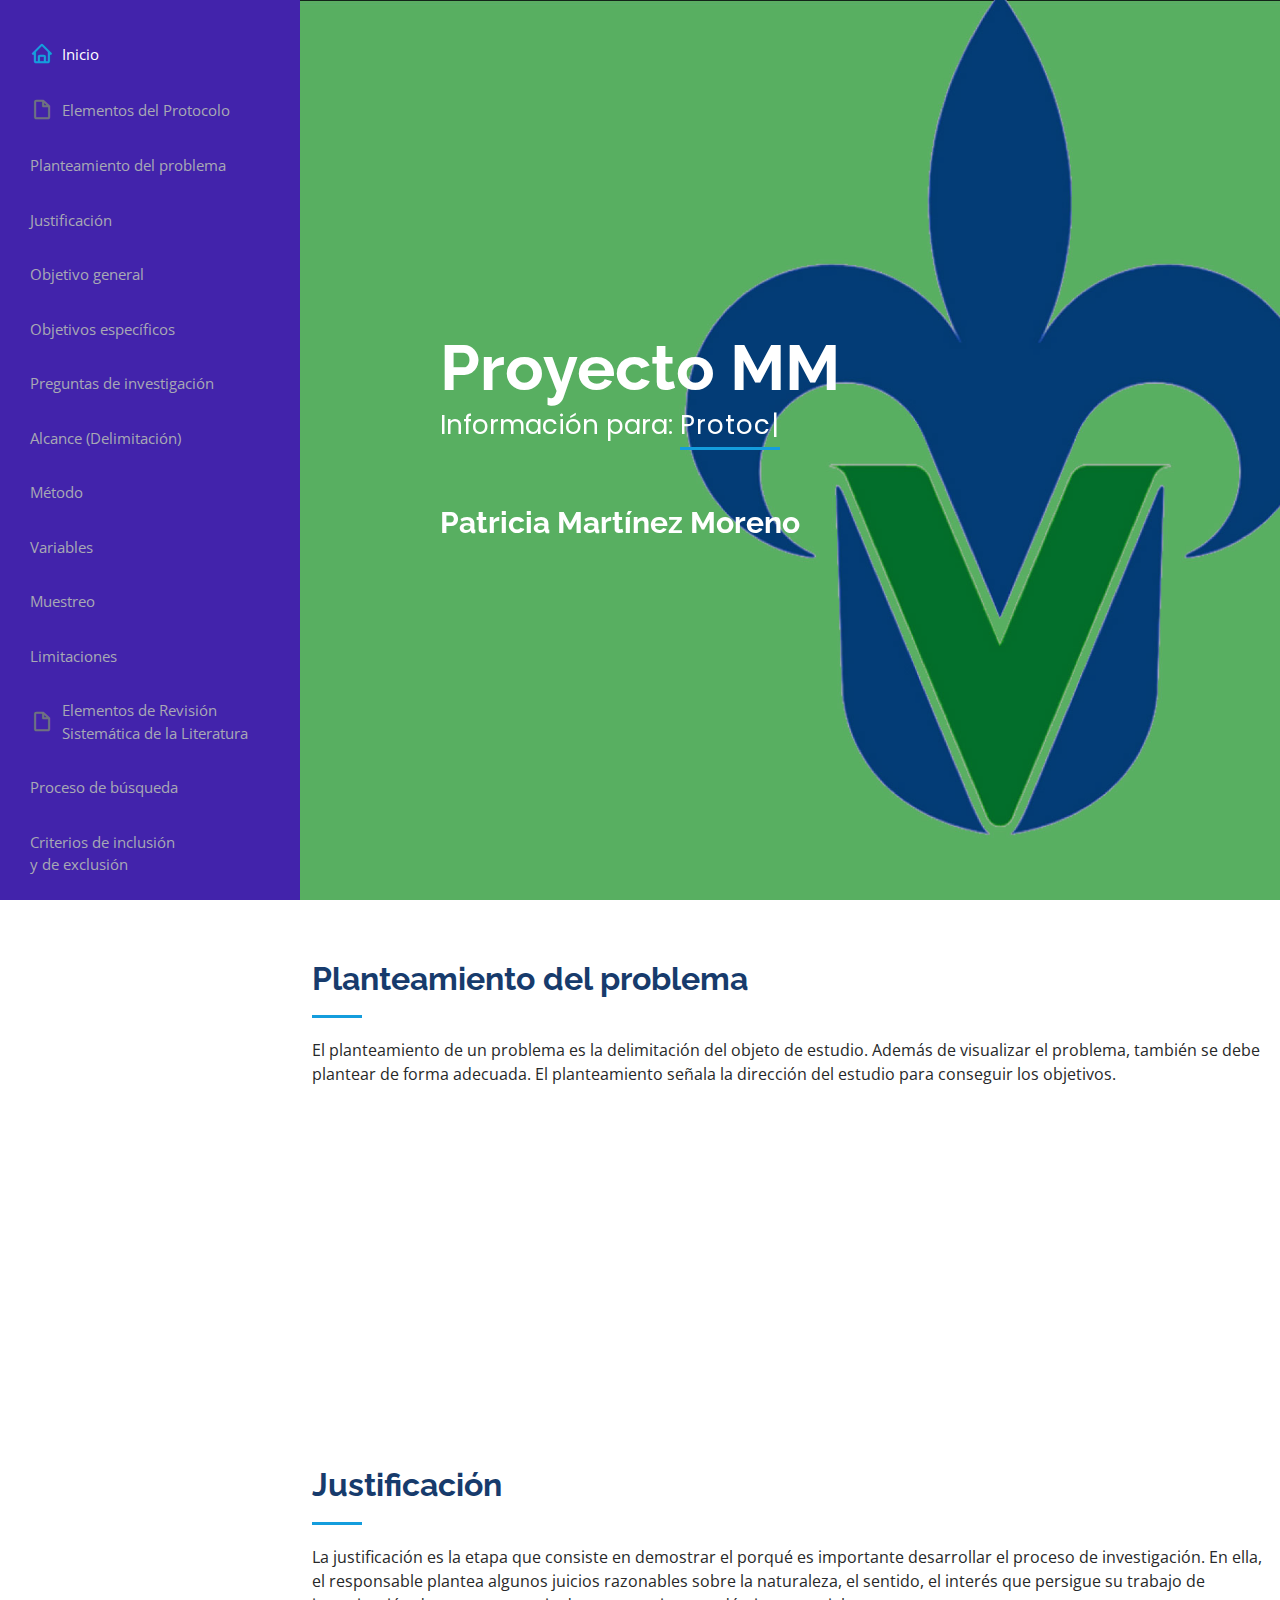
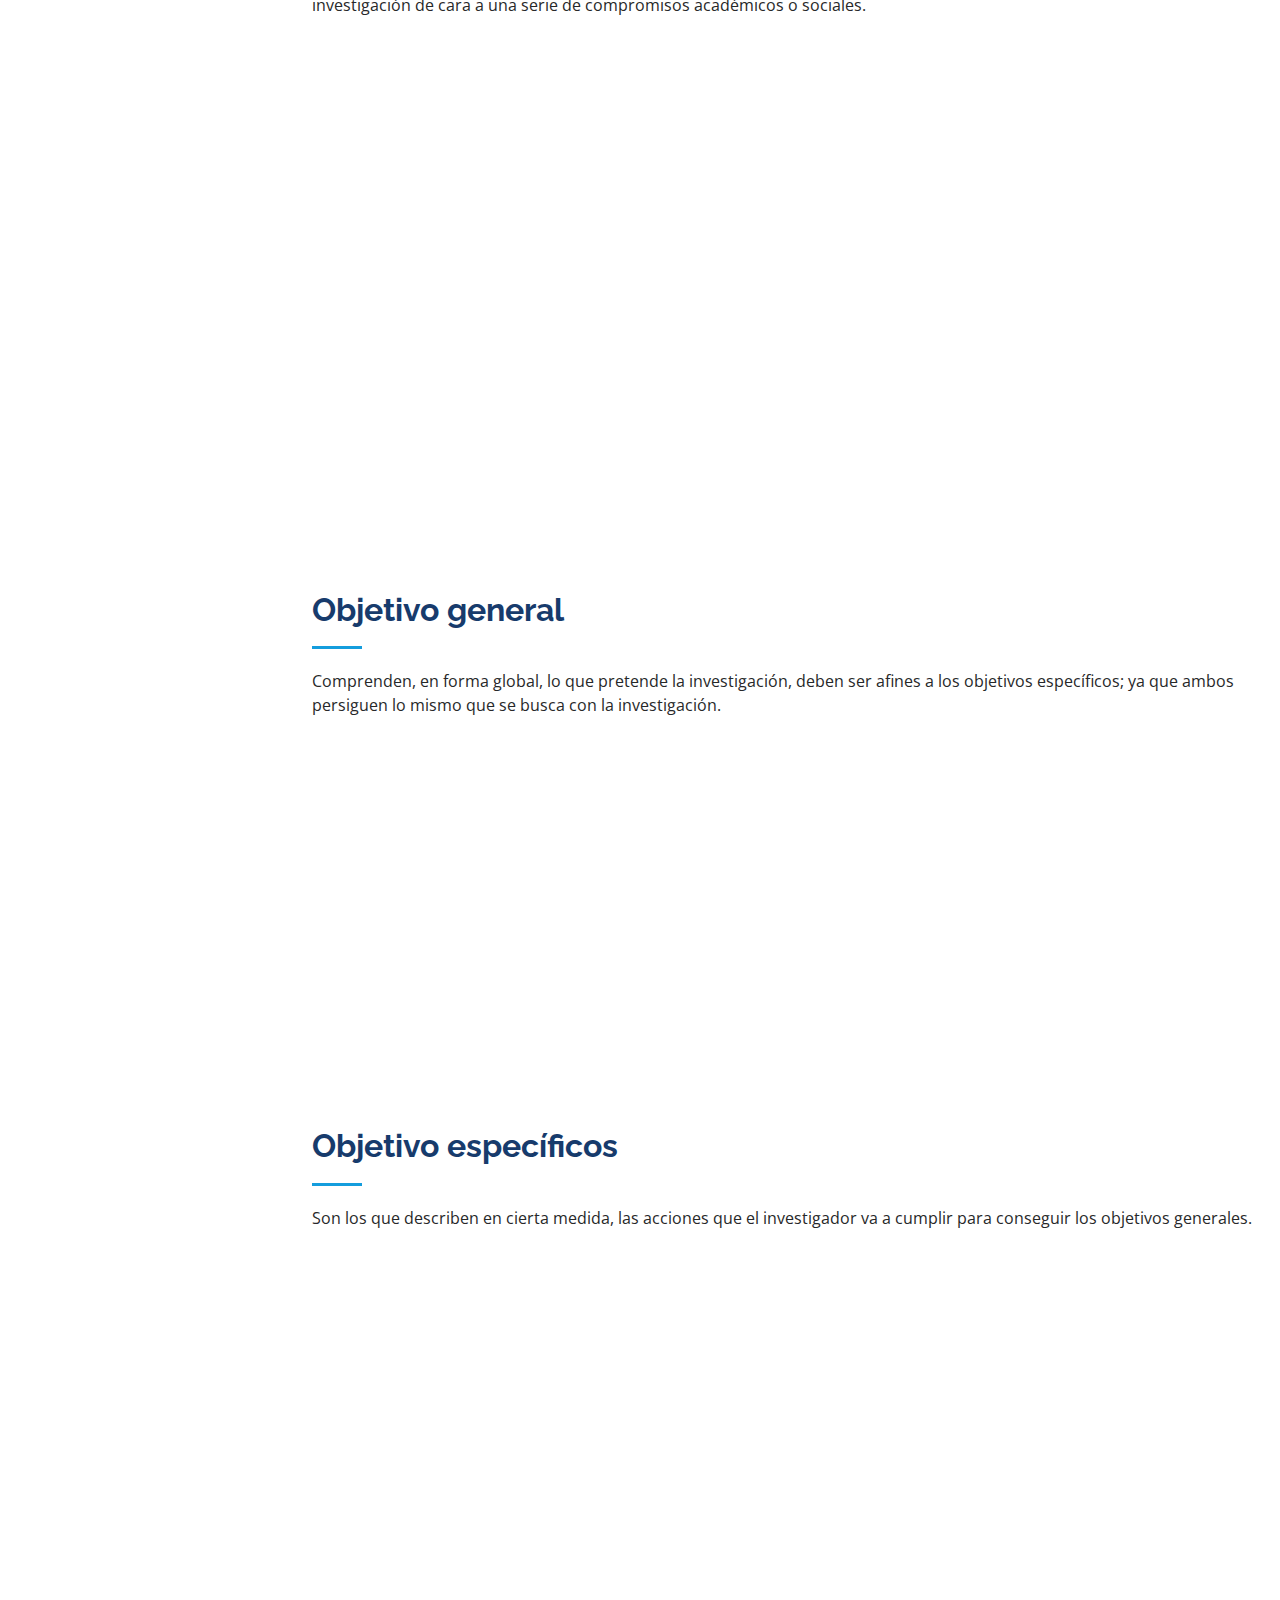
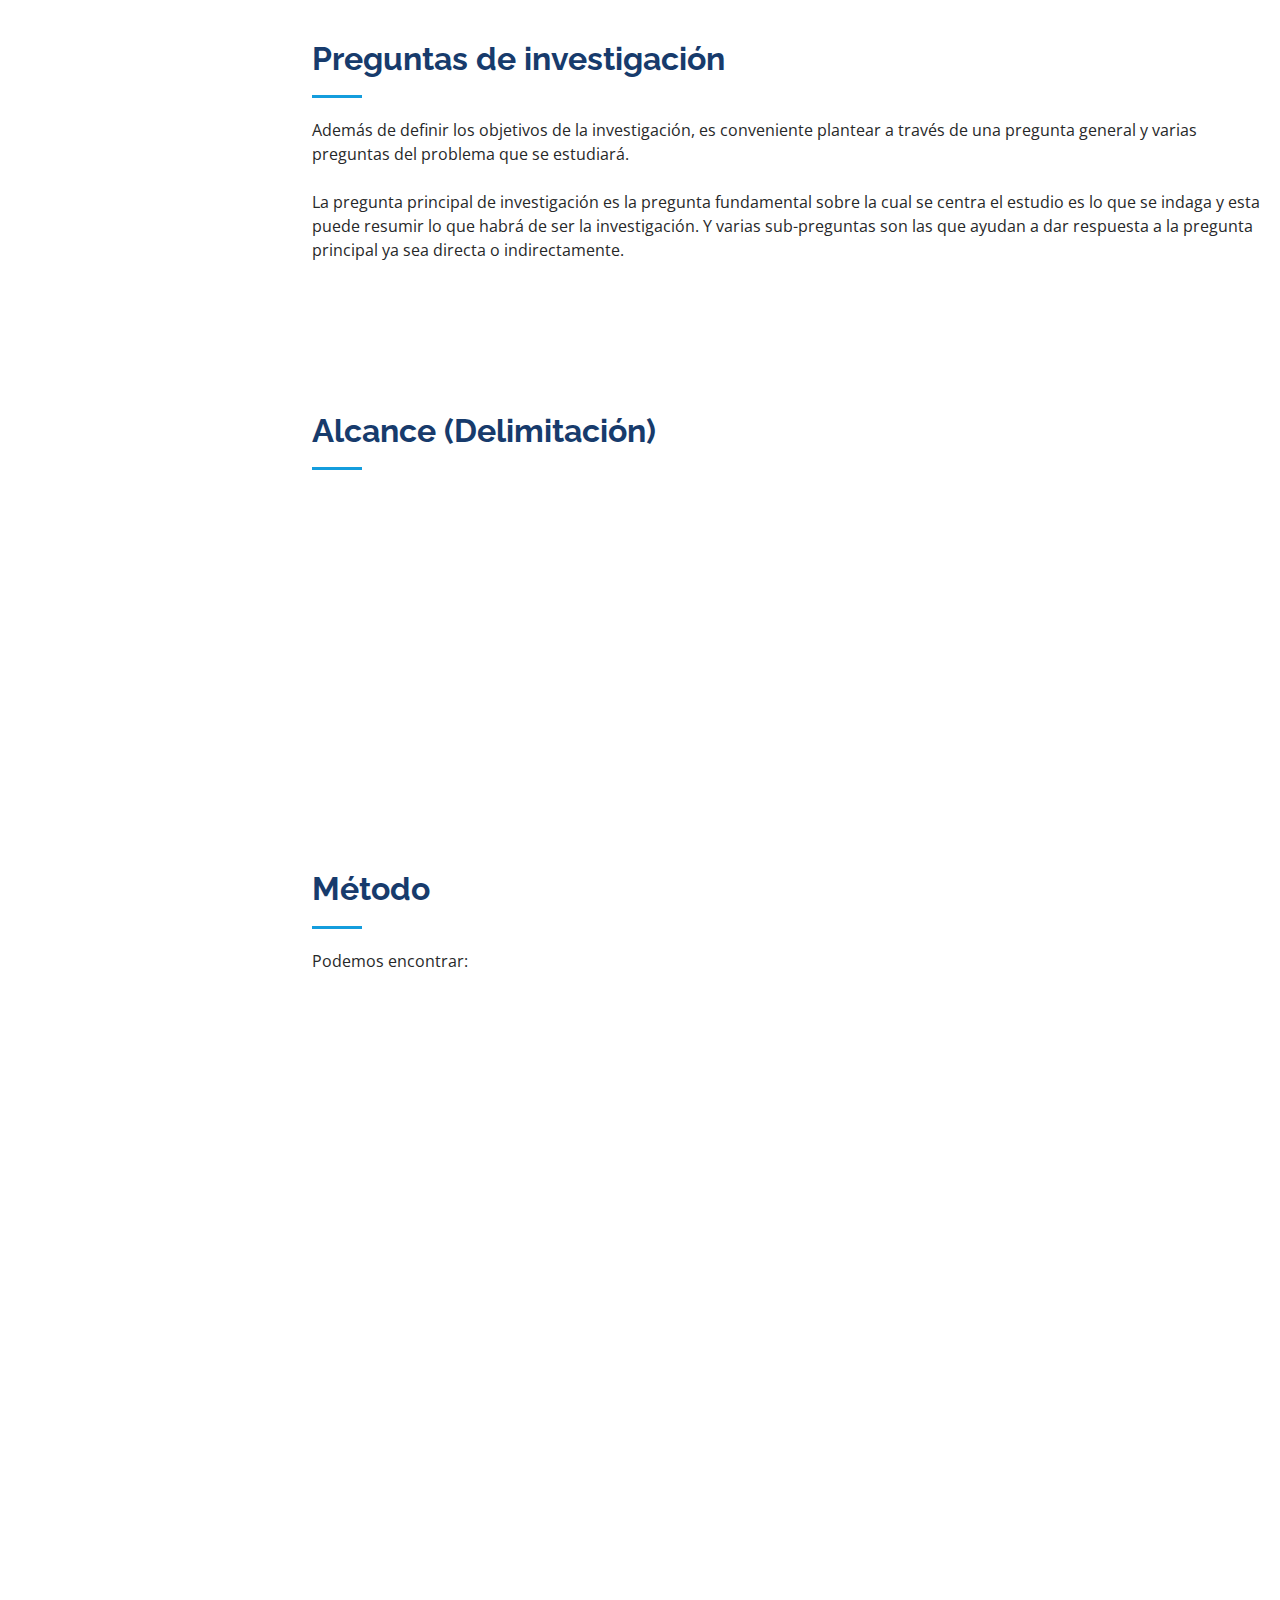
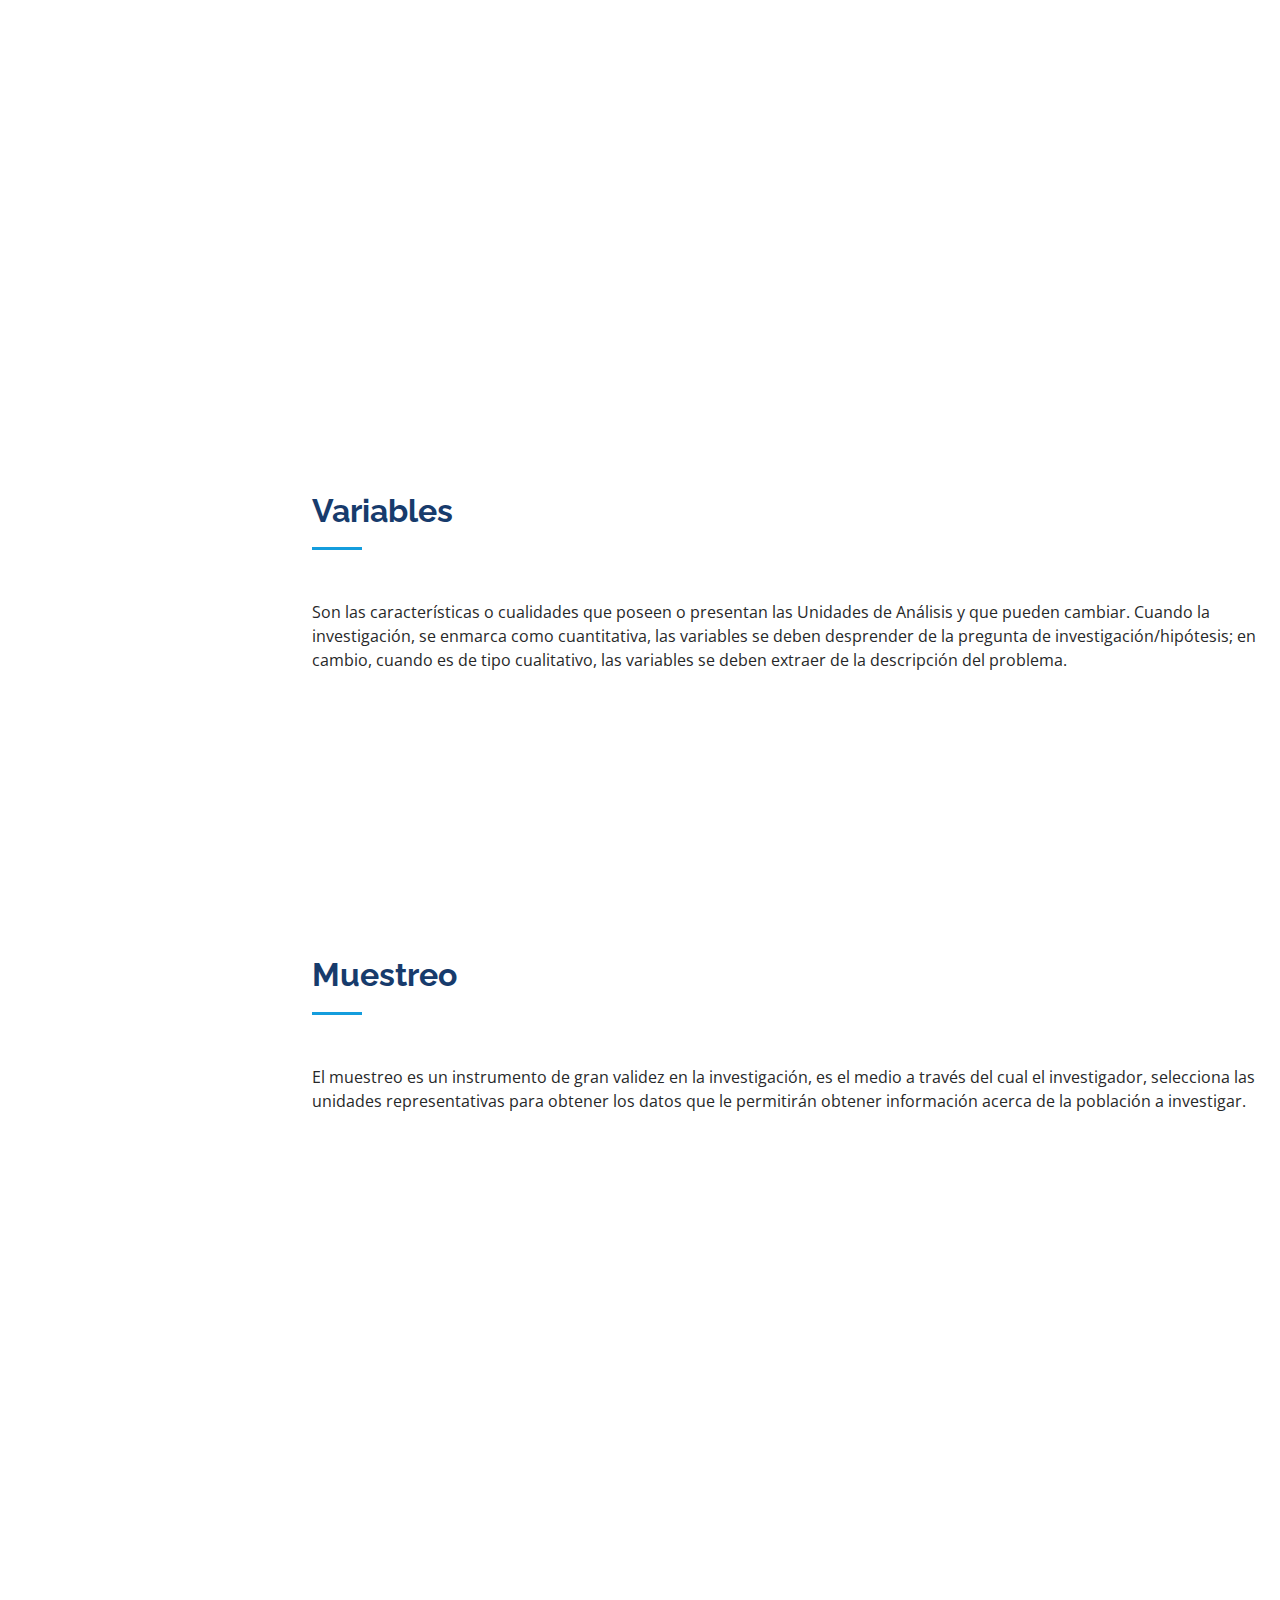
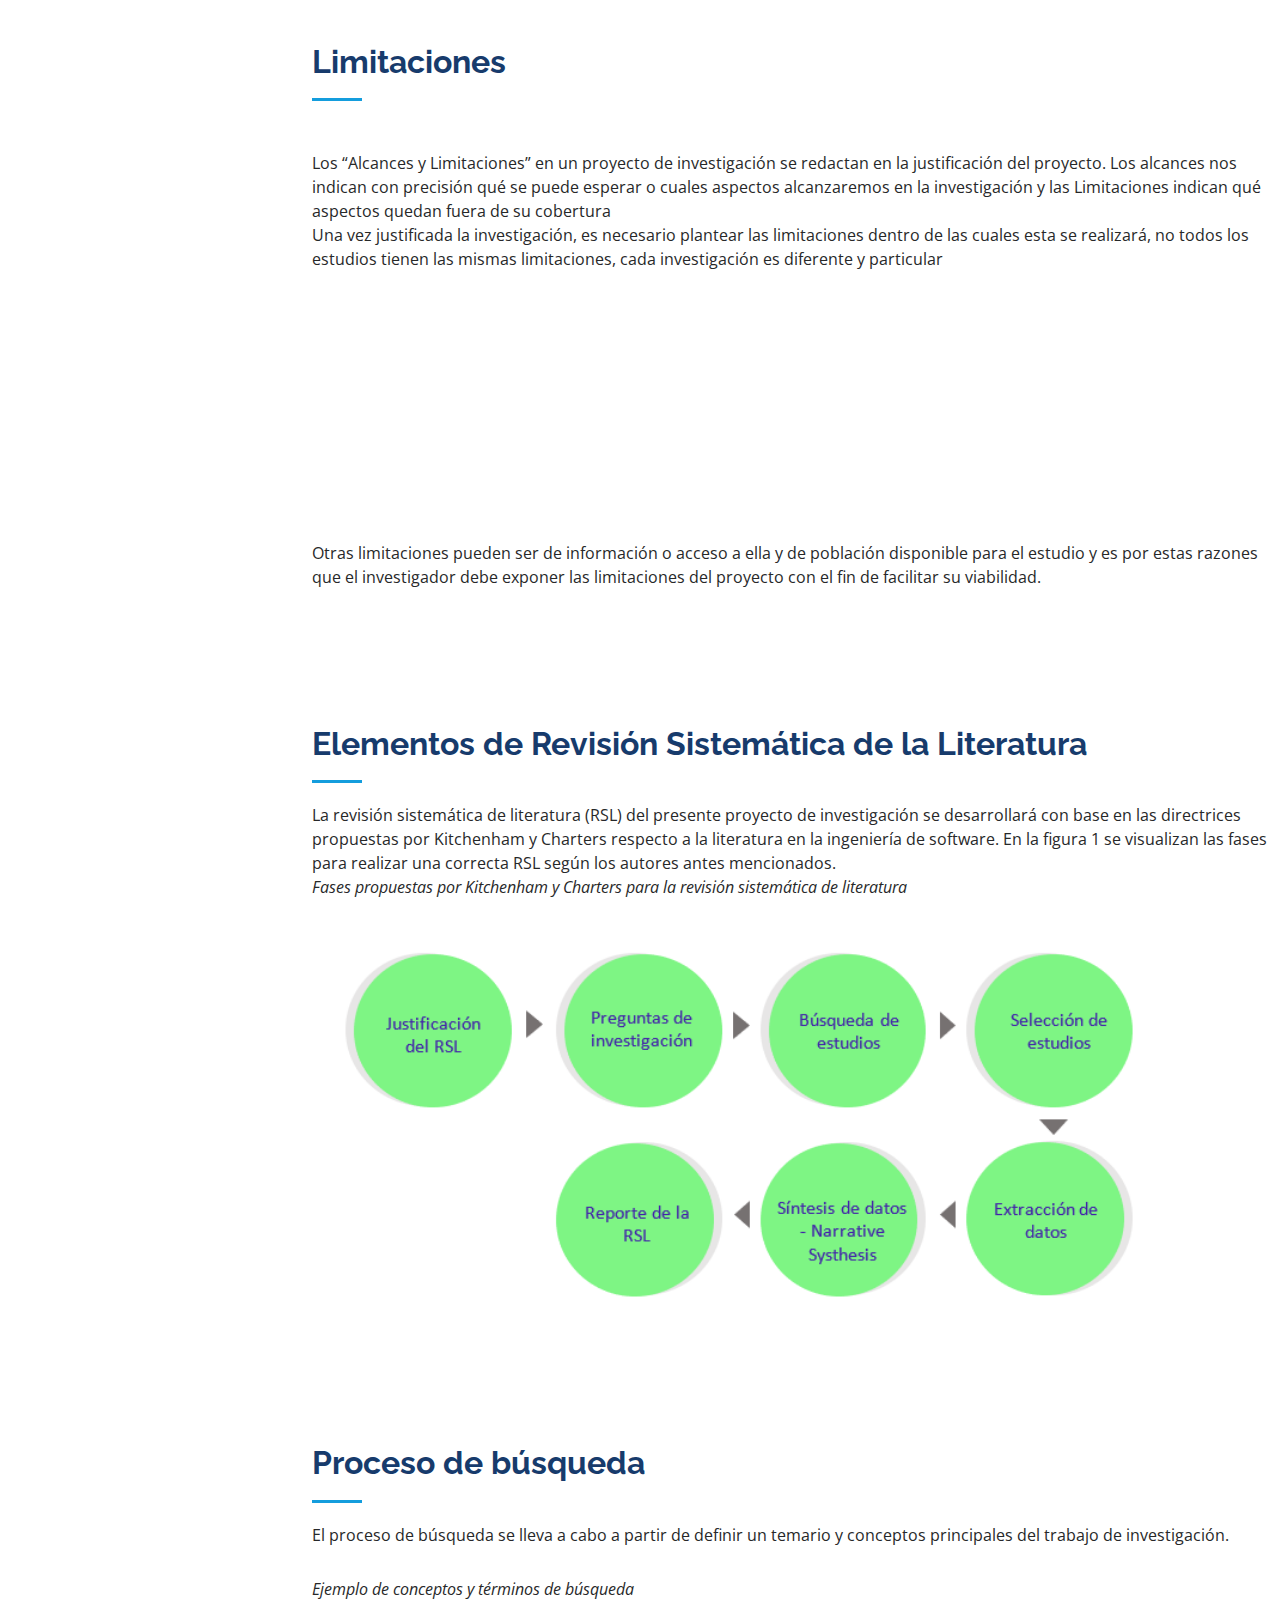
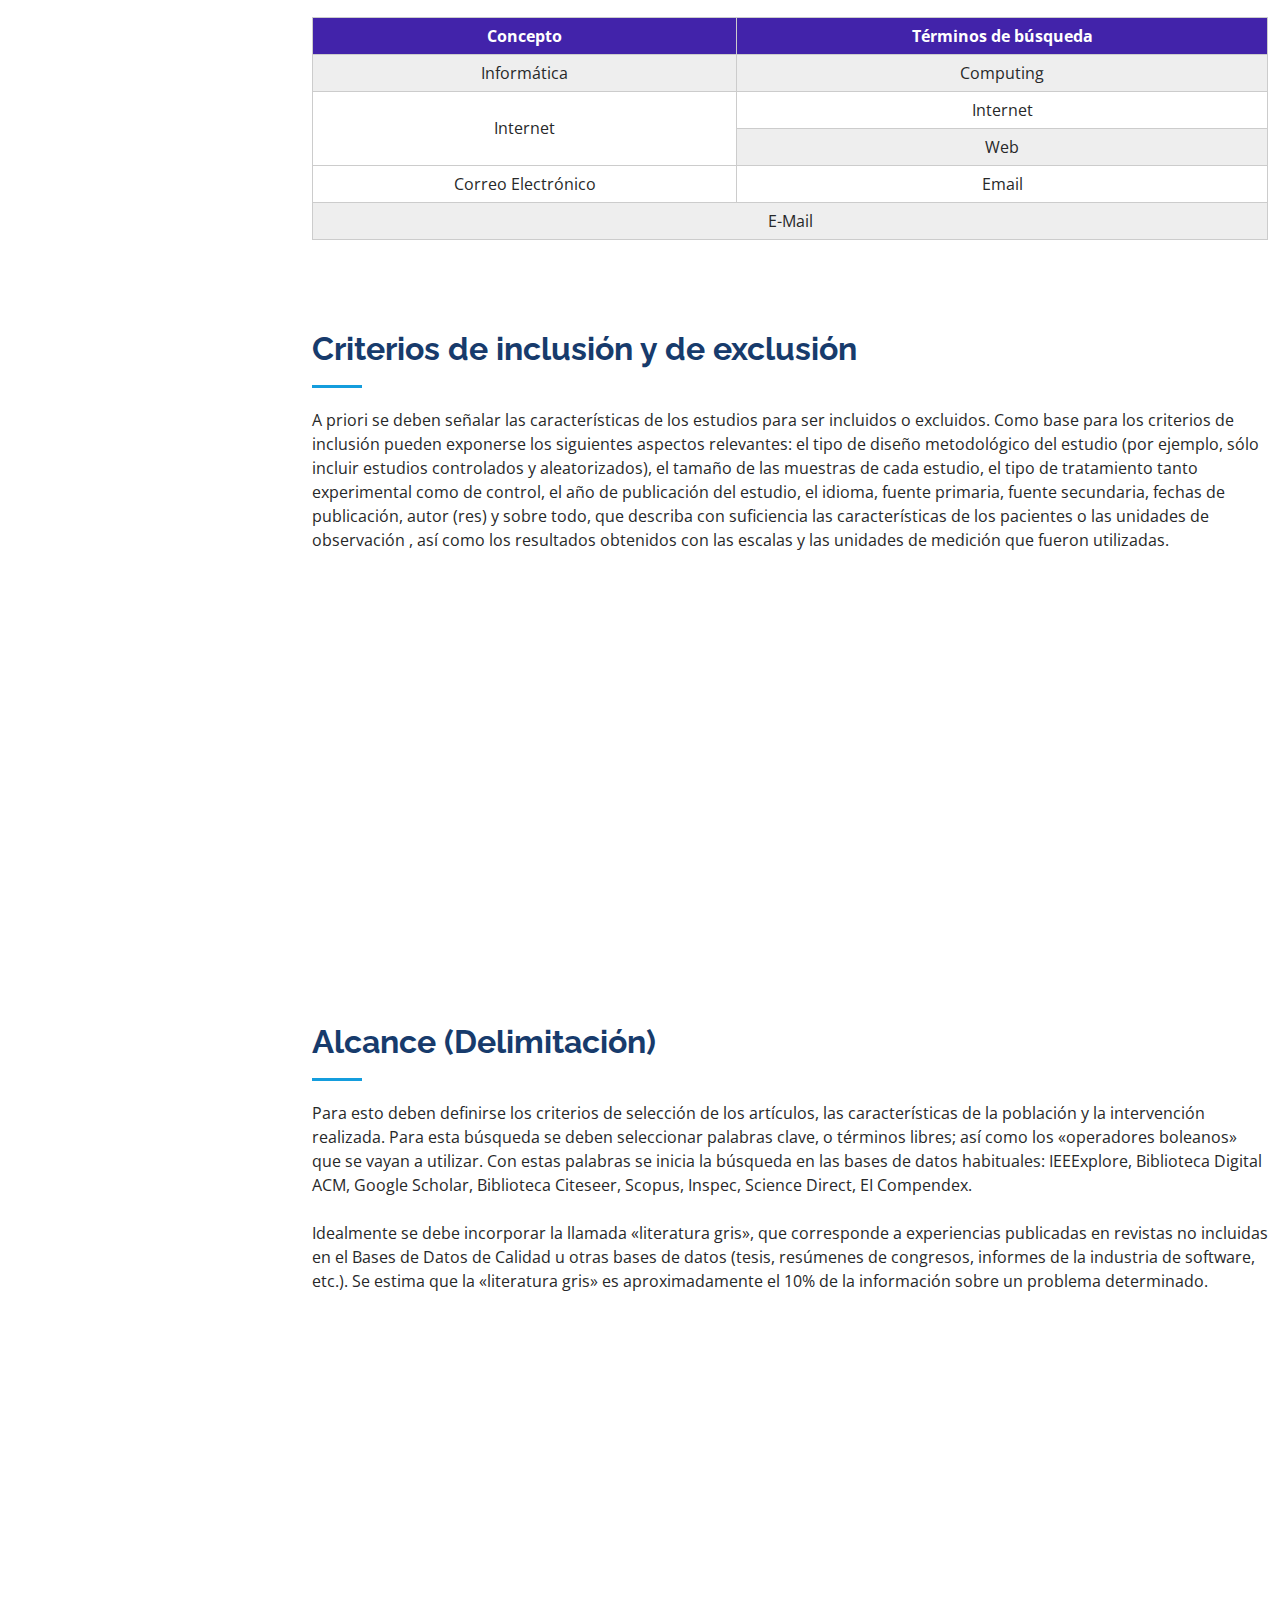
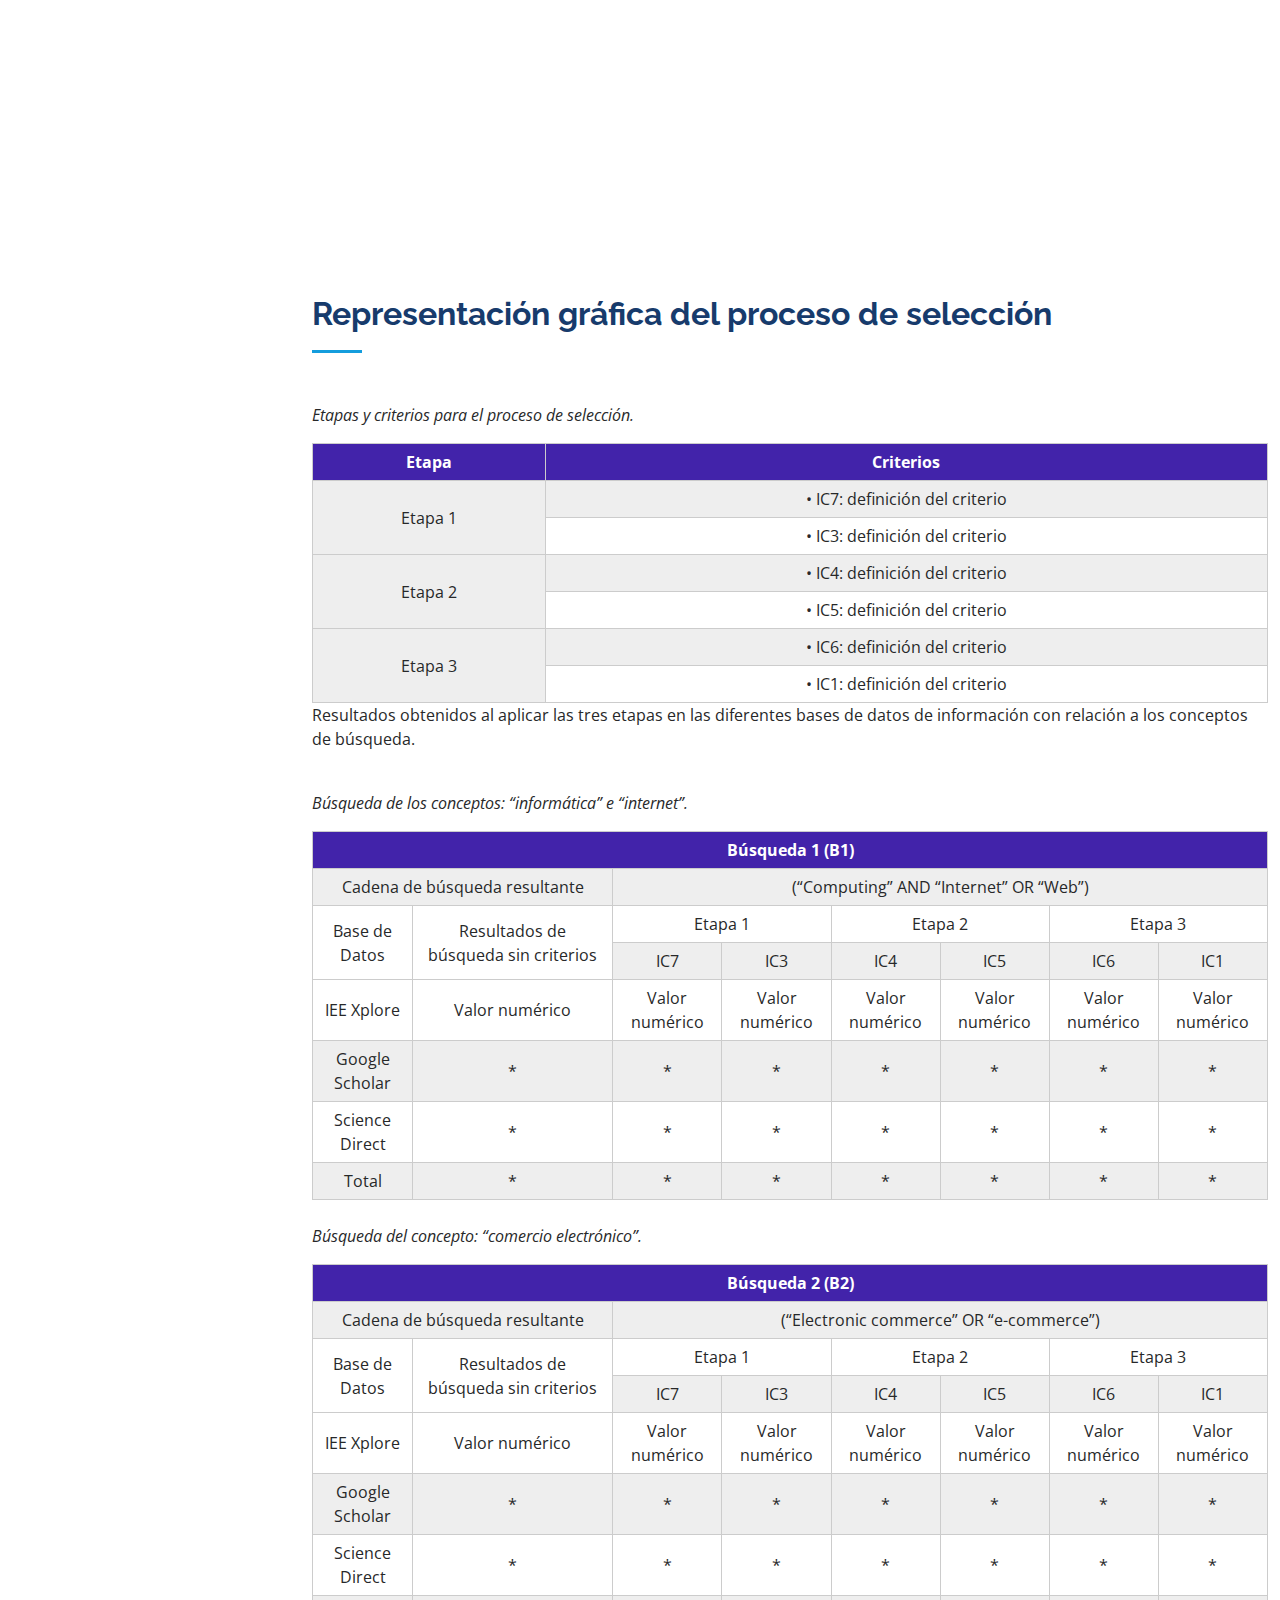
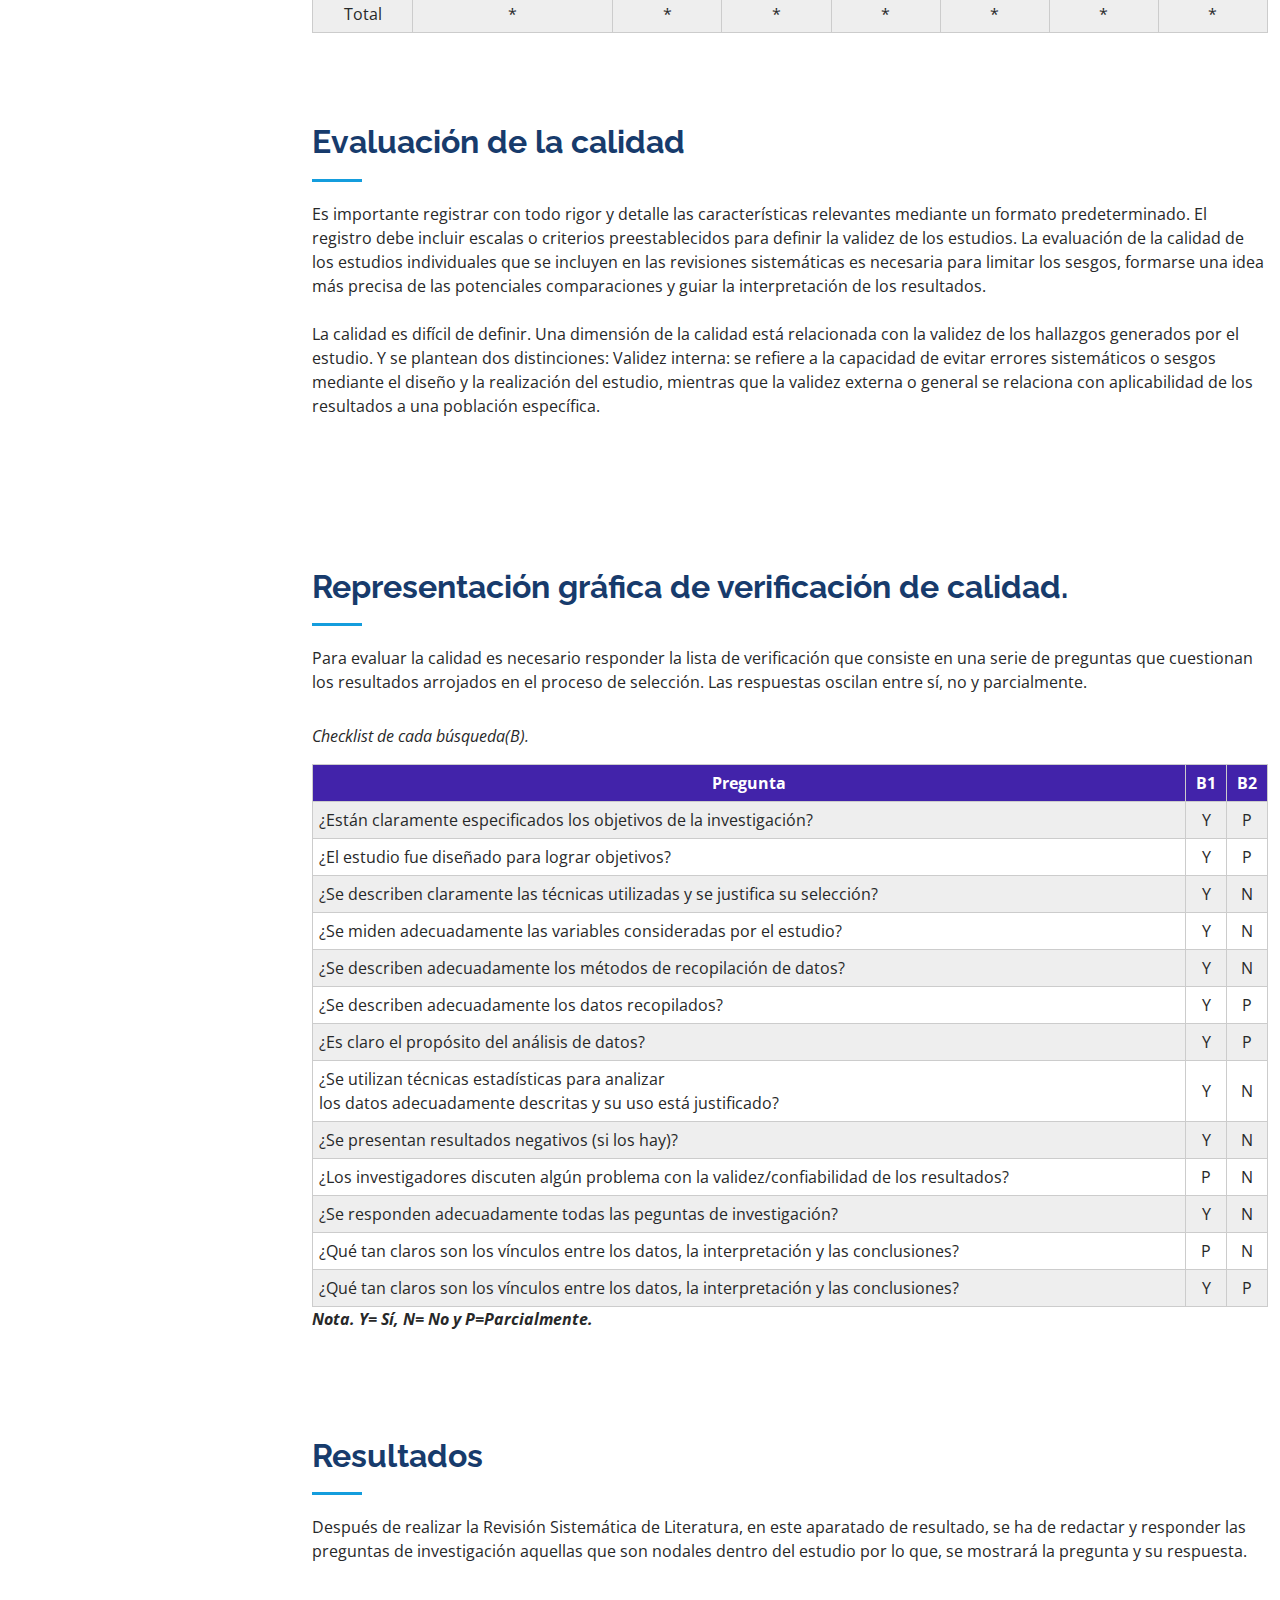
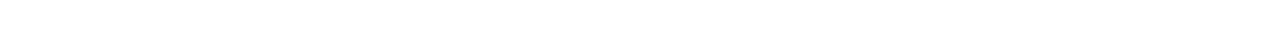
==== commit b16d173c: "Update index.html" ====
--- a/index.html
+++ b/index.html
@@ -334,9 +334,8 @@
                  exploratorio, descriptivo, relacional, explicativo, 
                 predictivo y aplicativo, además de la línea de investigación.</em></p>
               <ul>                
-                <li> <b>Explicativo:</b>  Se plantea cuando se observa un fenómeno que debe ser analizado</li>
+                <li> <b>Exploratorio:</b>  Se plantea cuando se observa un fenómeno que debe ser analizado</li>
                 <li> <b>Descriptivo:</b>  Describe fenómenos sociales o clínicos en una circunstancia temporal y geográfica determinada </li>
-                <li> <b>Relacional:</b>  La característica más importante es que posee análisis estadístico bivariado(de dos variables)</li>
                 <li> <b>Relacional:</b>  La característica más importante es que posee análisis estadístico bivariado(de dos variables)</li>
                 <li> <b>Explicativo:</b>  Son estudios que plantean relaciones de causalidad(estudios de causa y efecto)</li>
                 <li> <b>Predictiva:</b>  Predicen probabilísticamente la ocurrencia de eventos generalmente adversos</li>
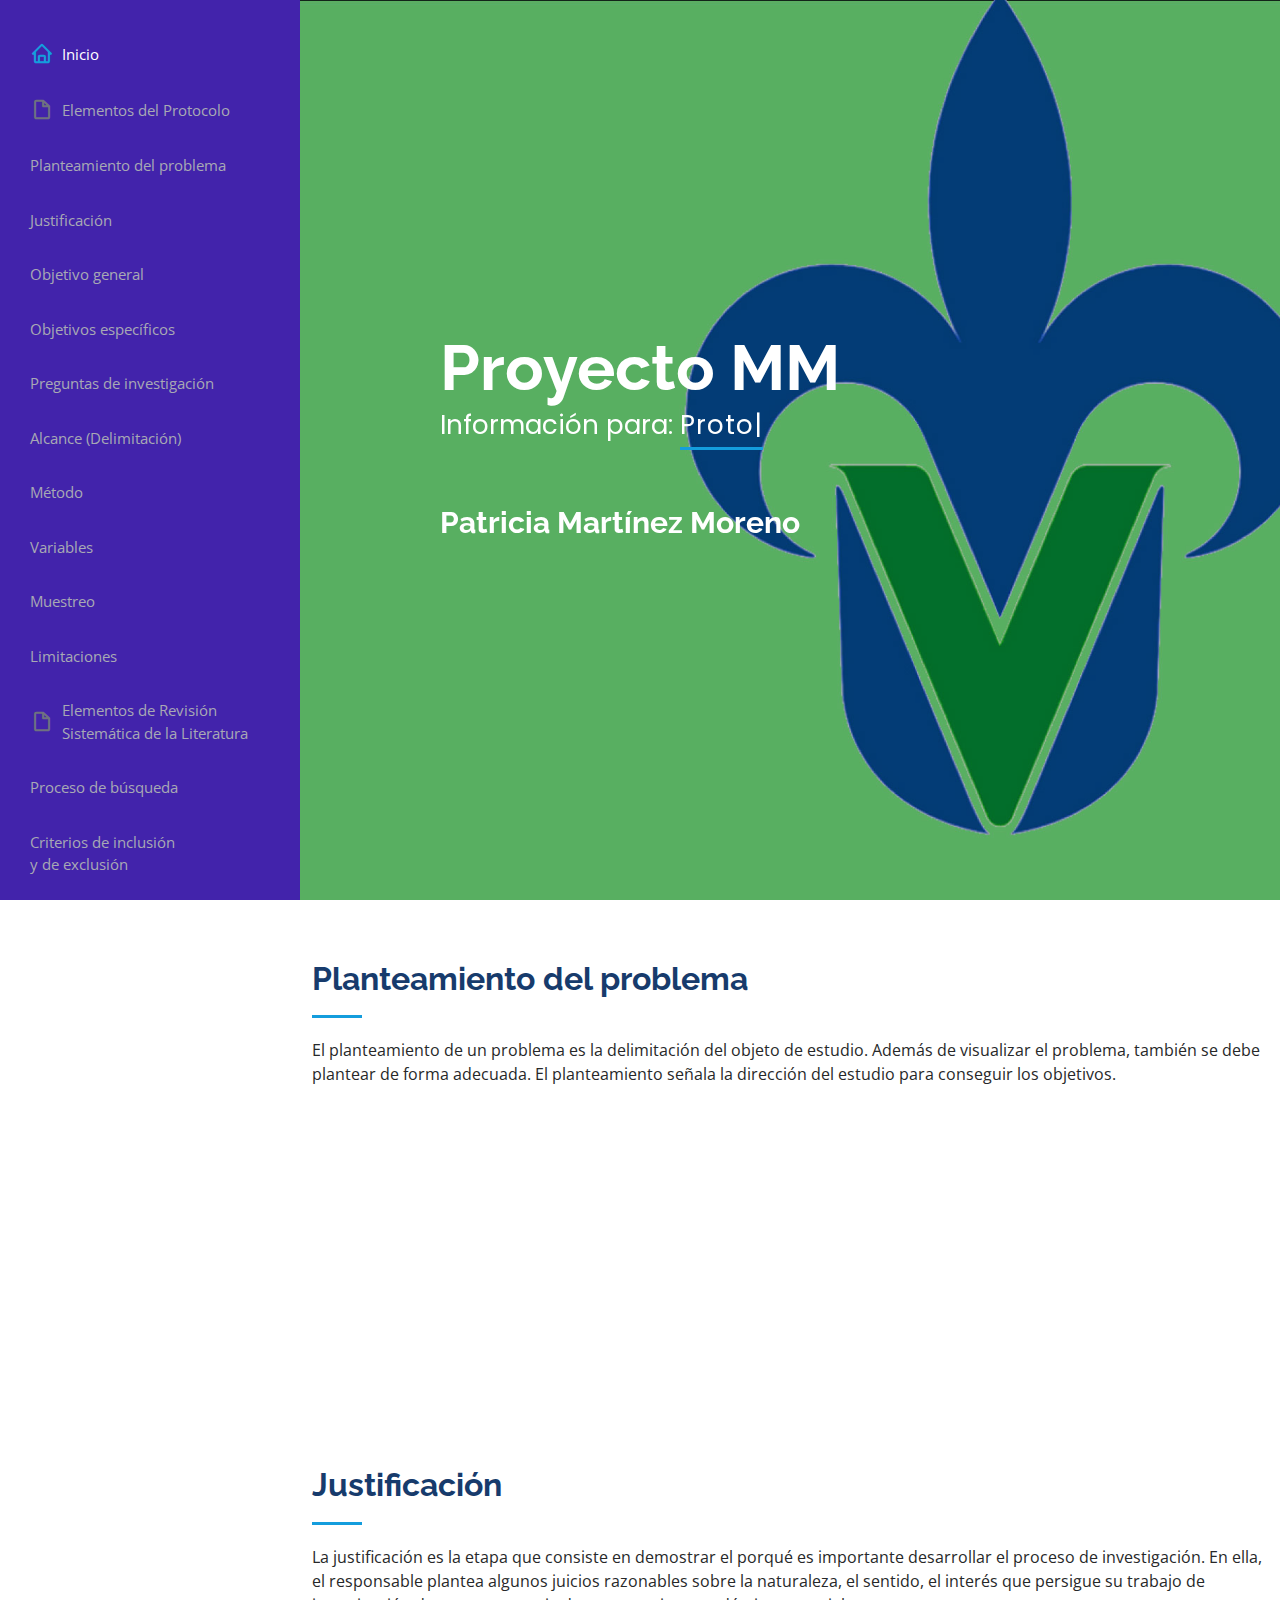
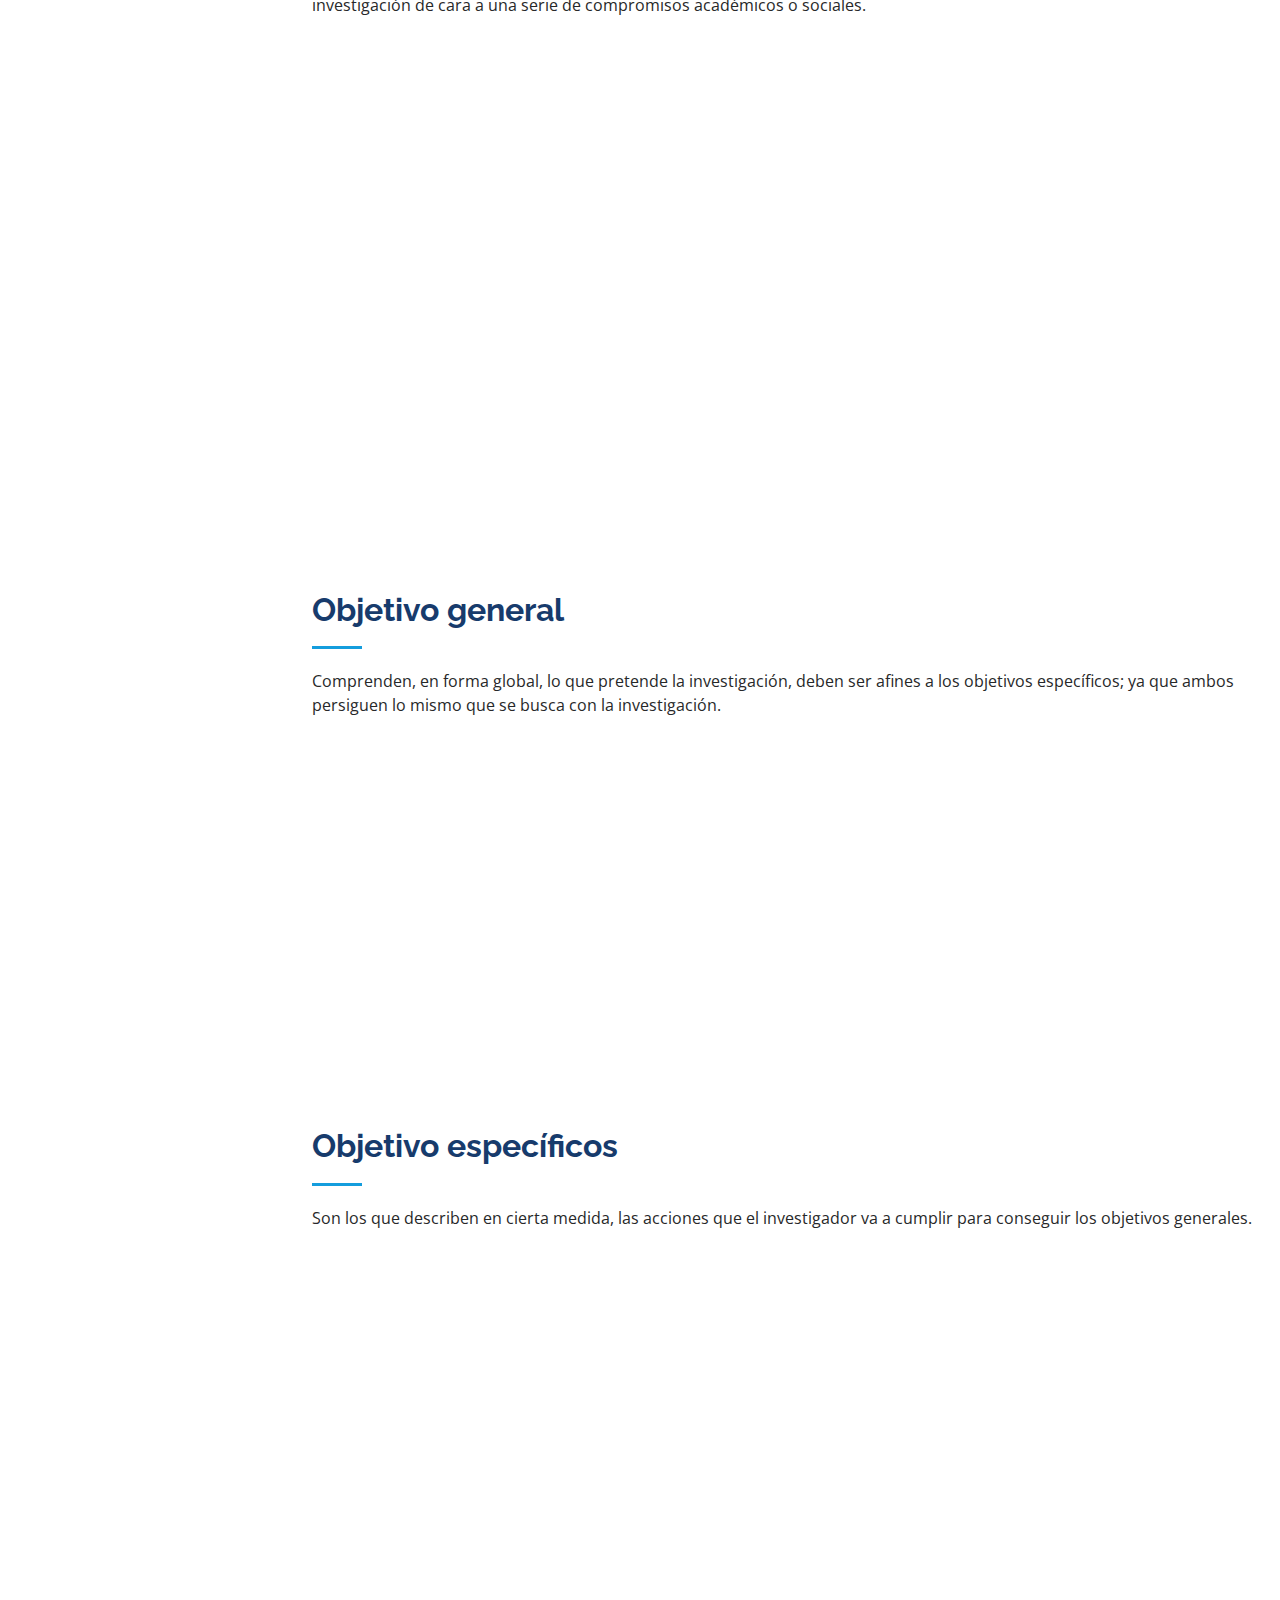
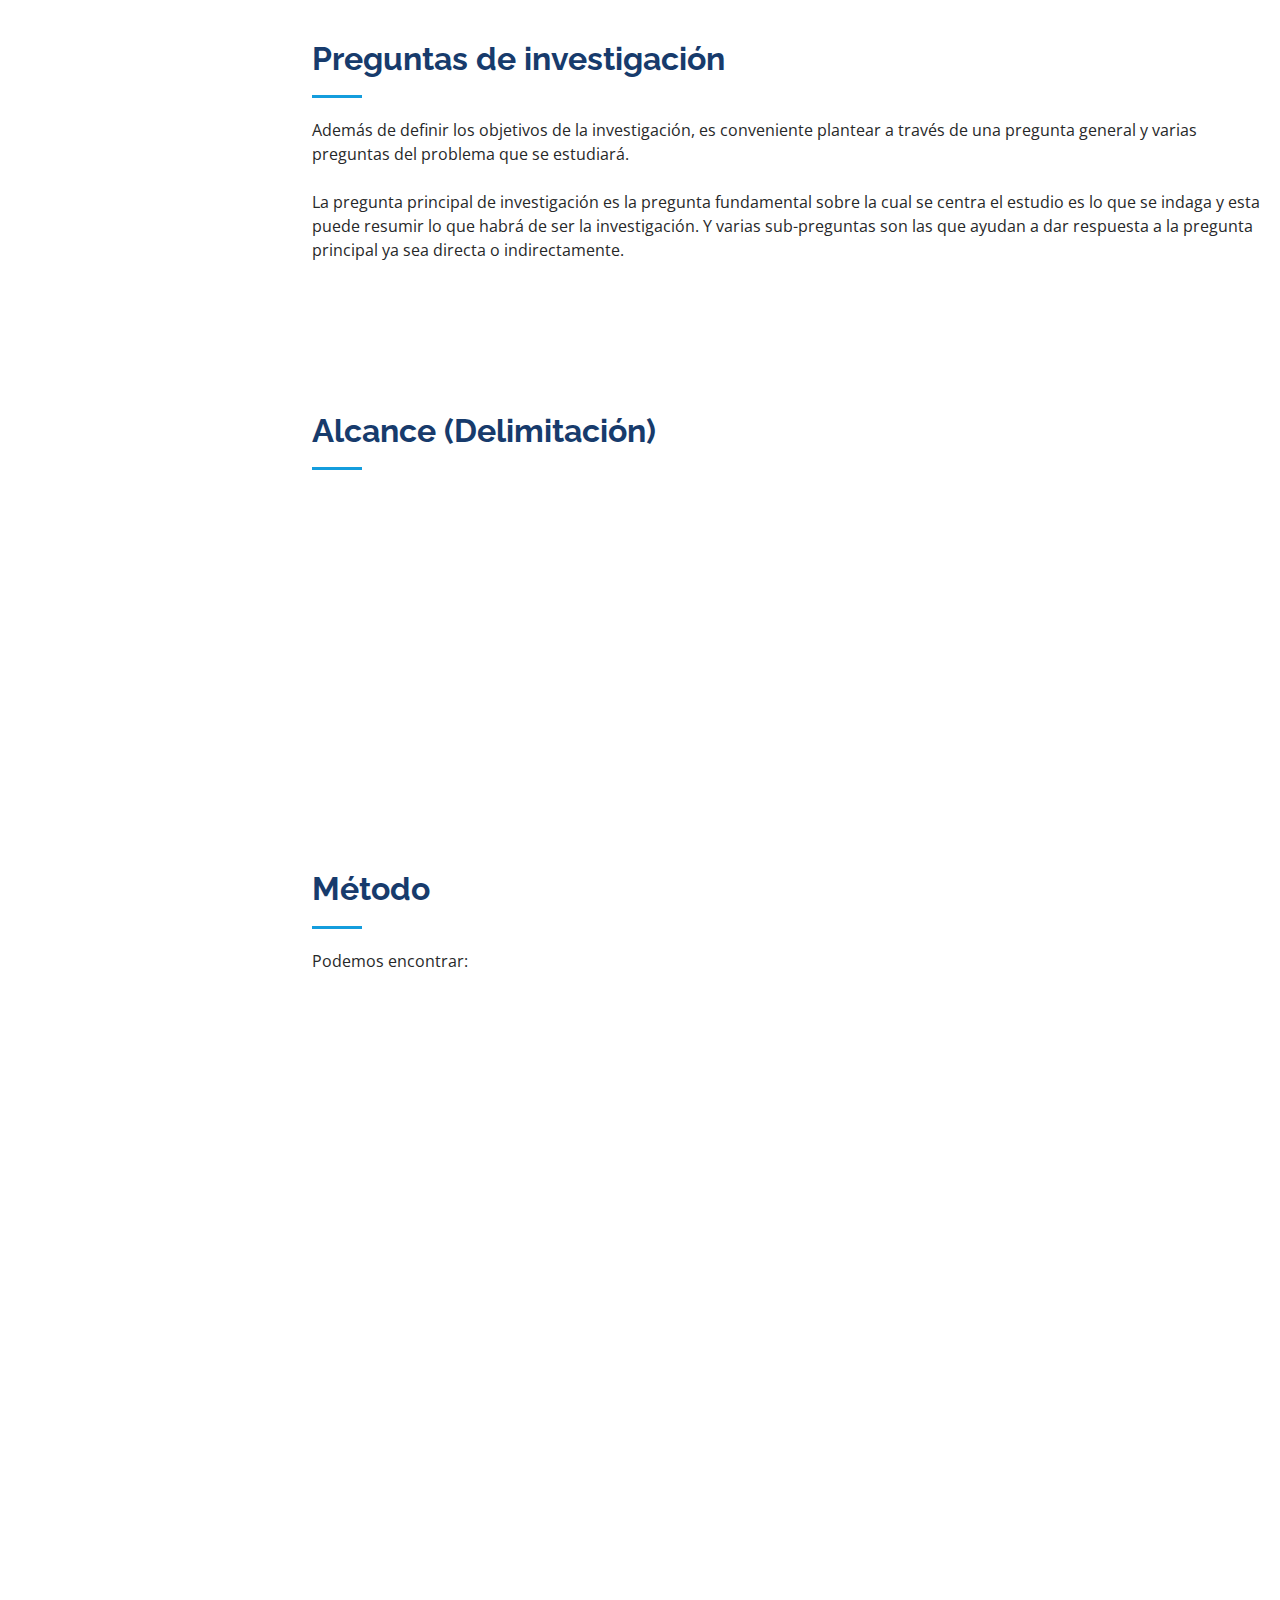
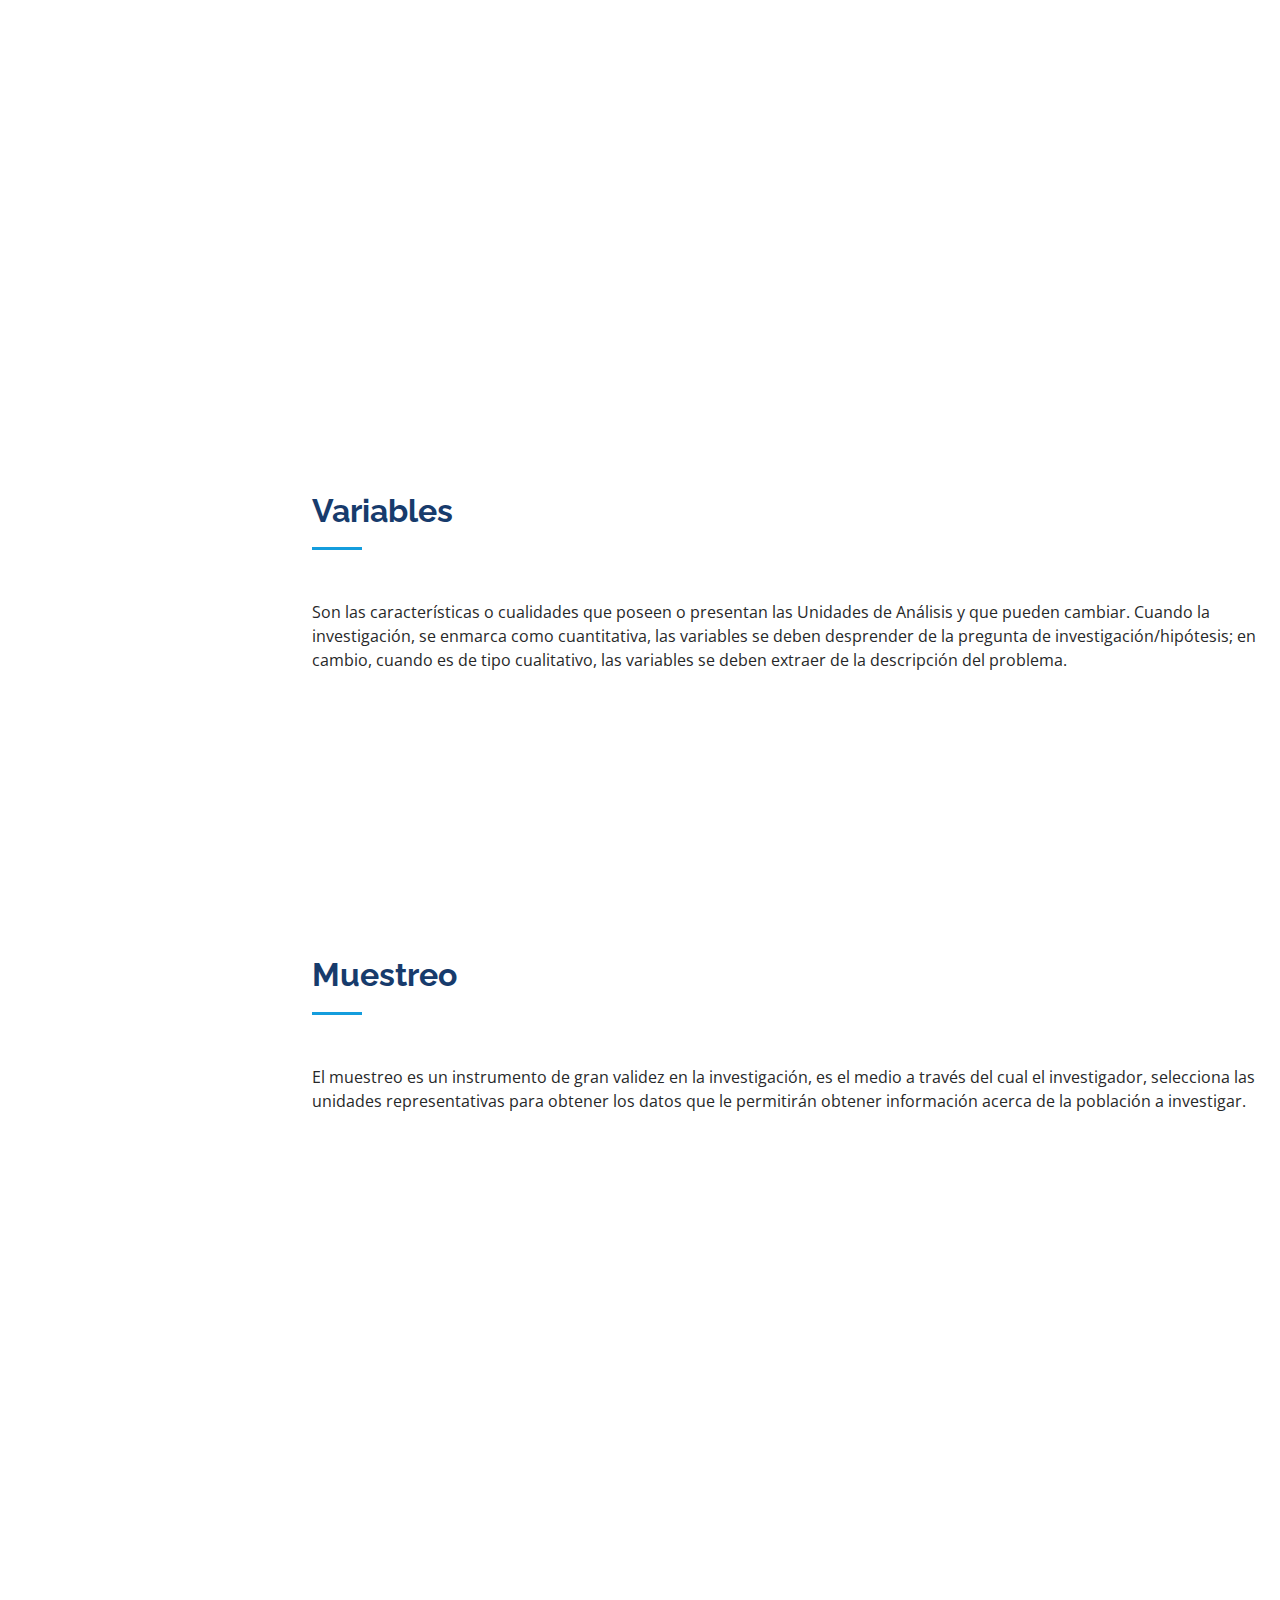
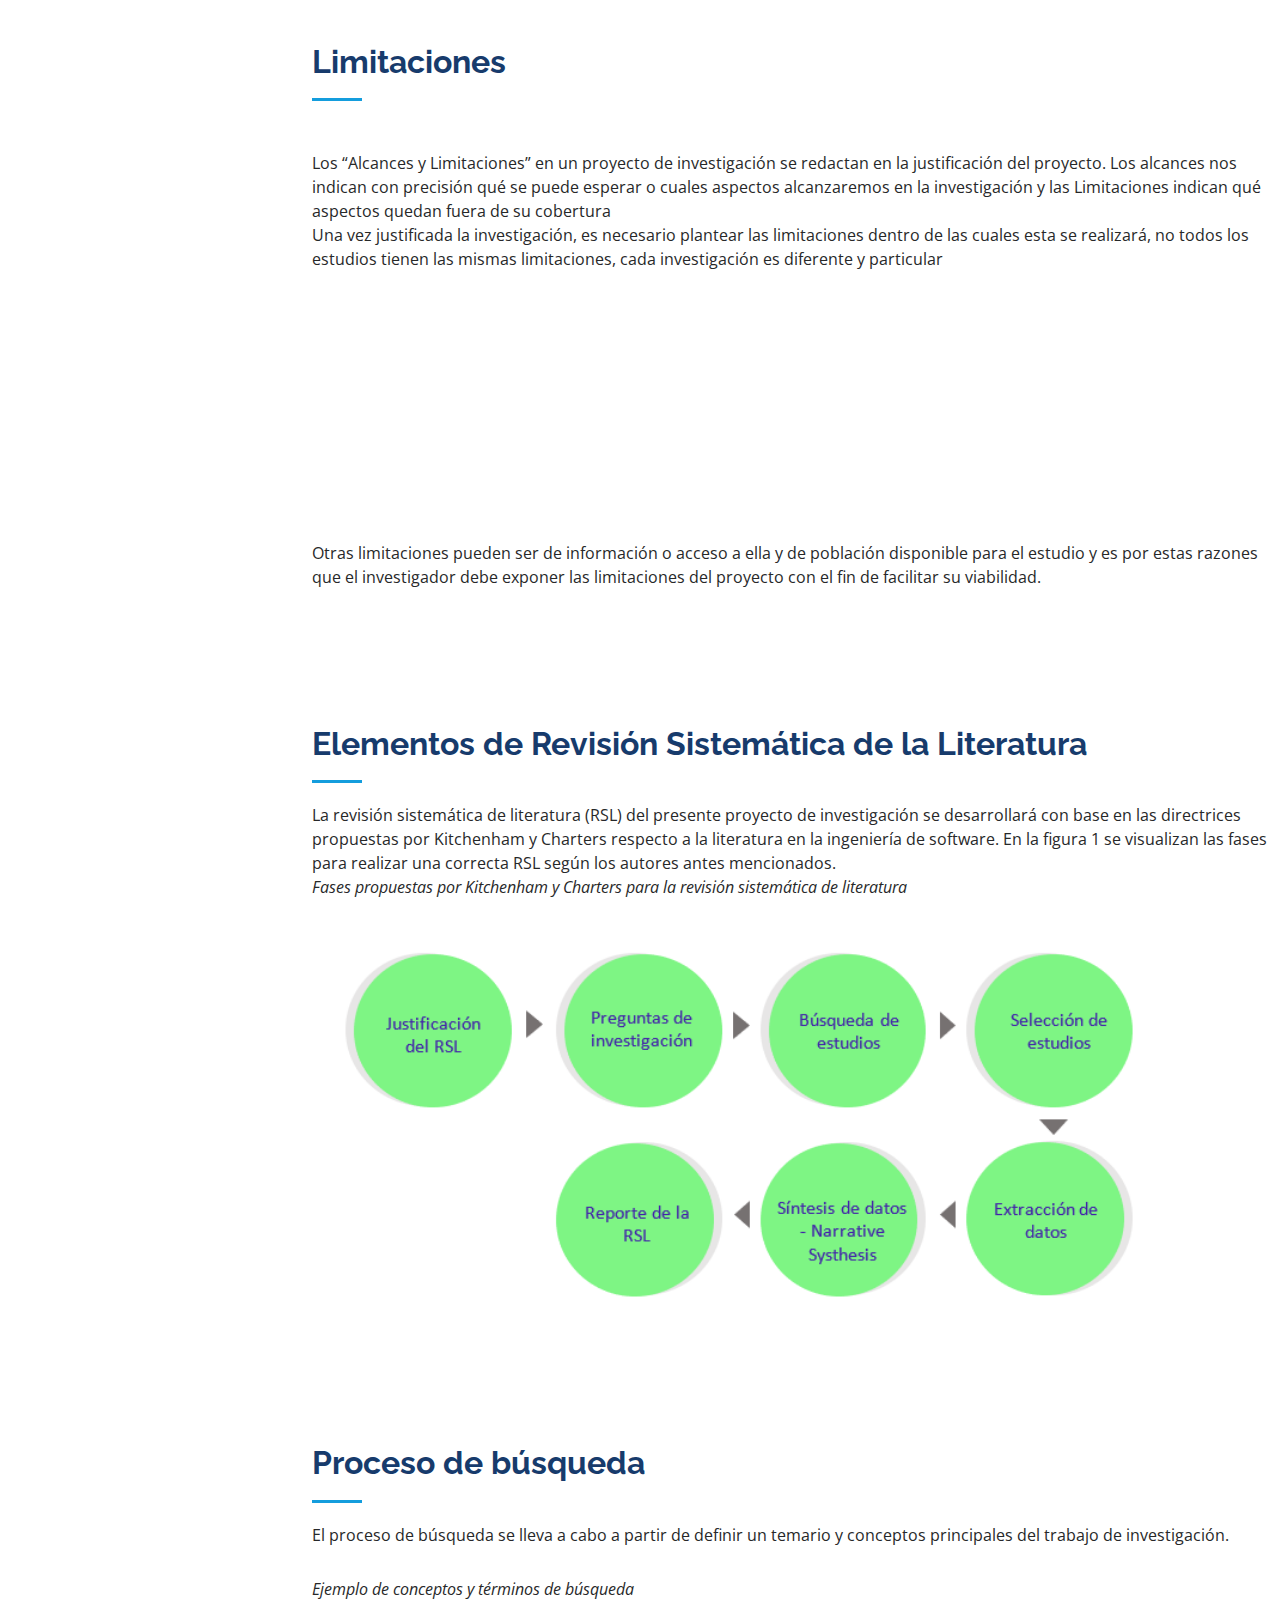
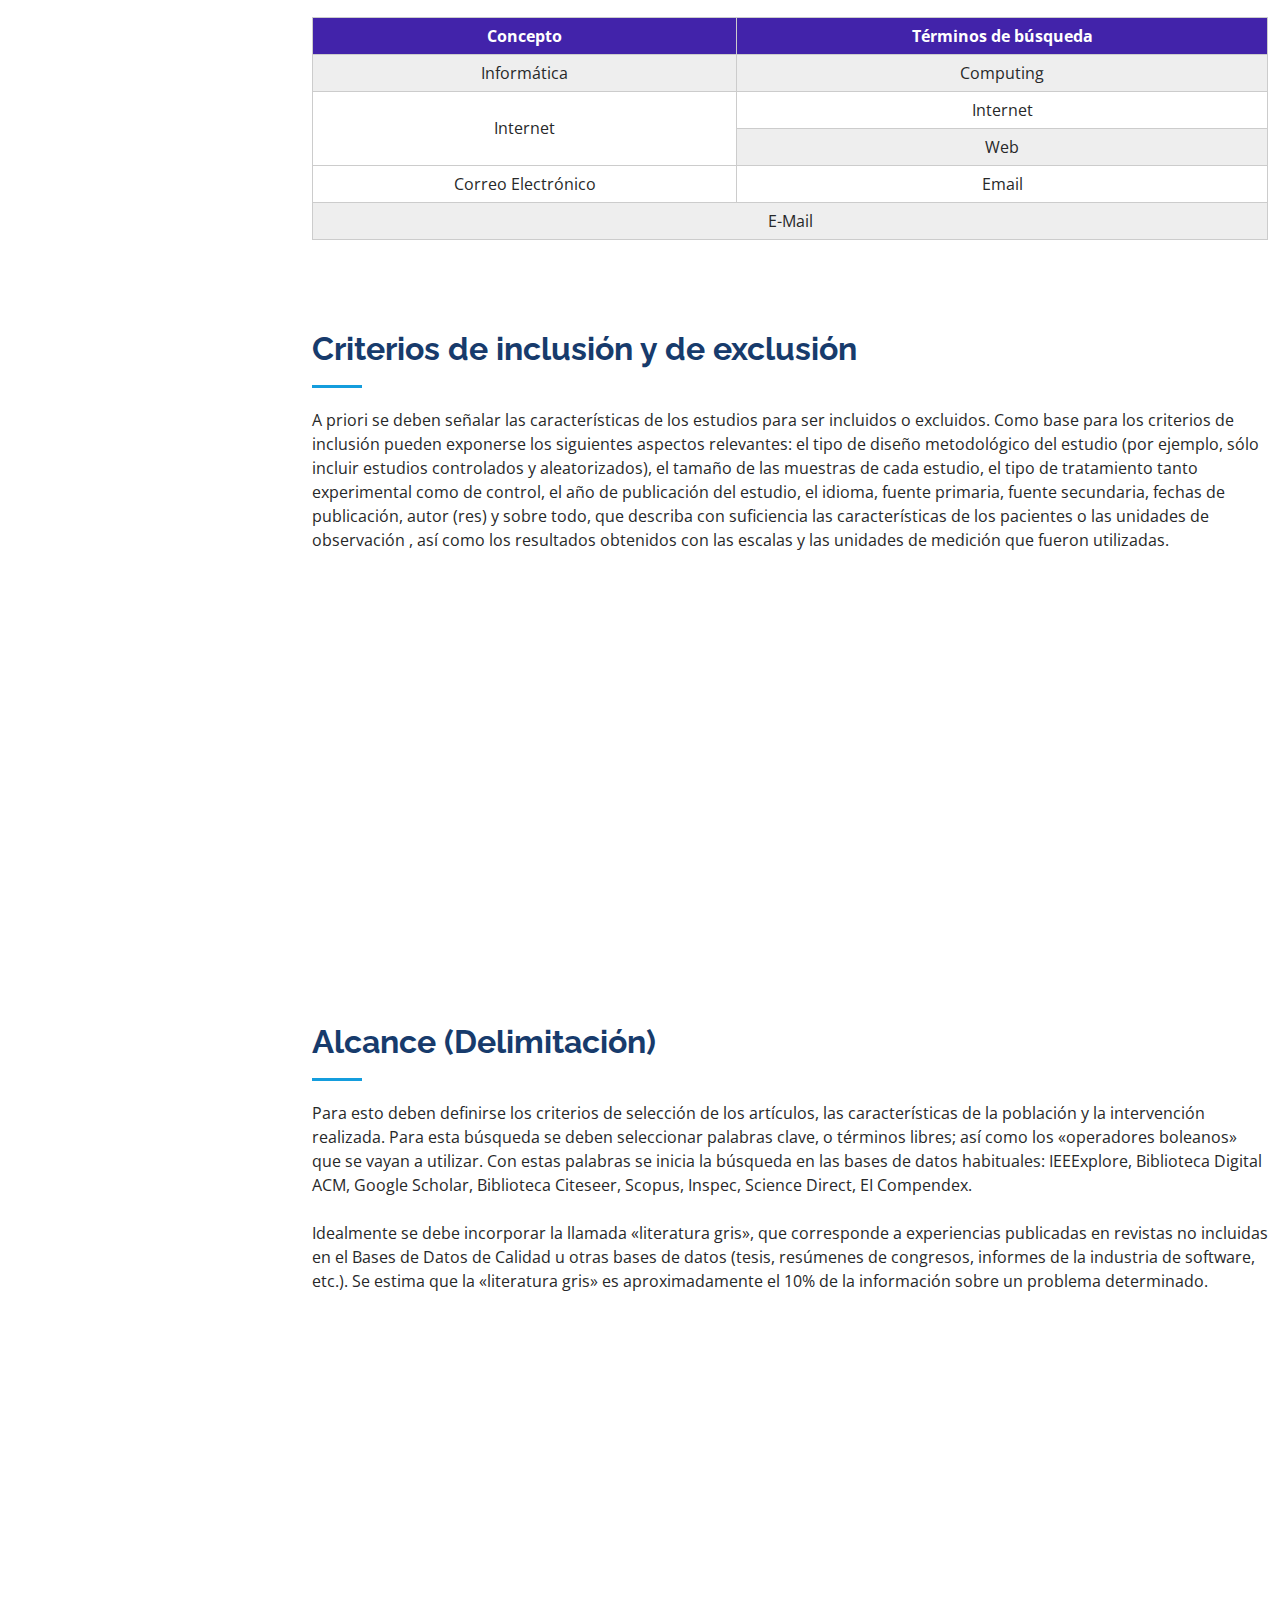
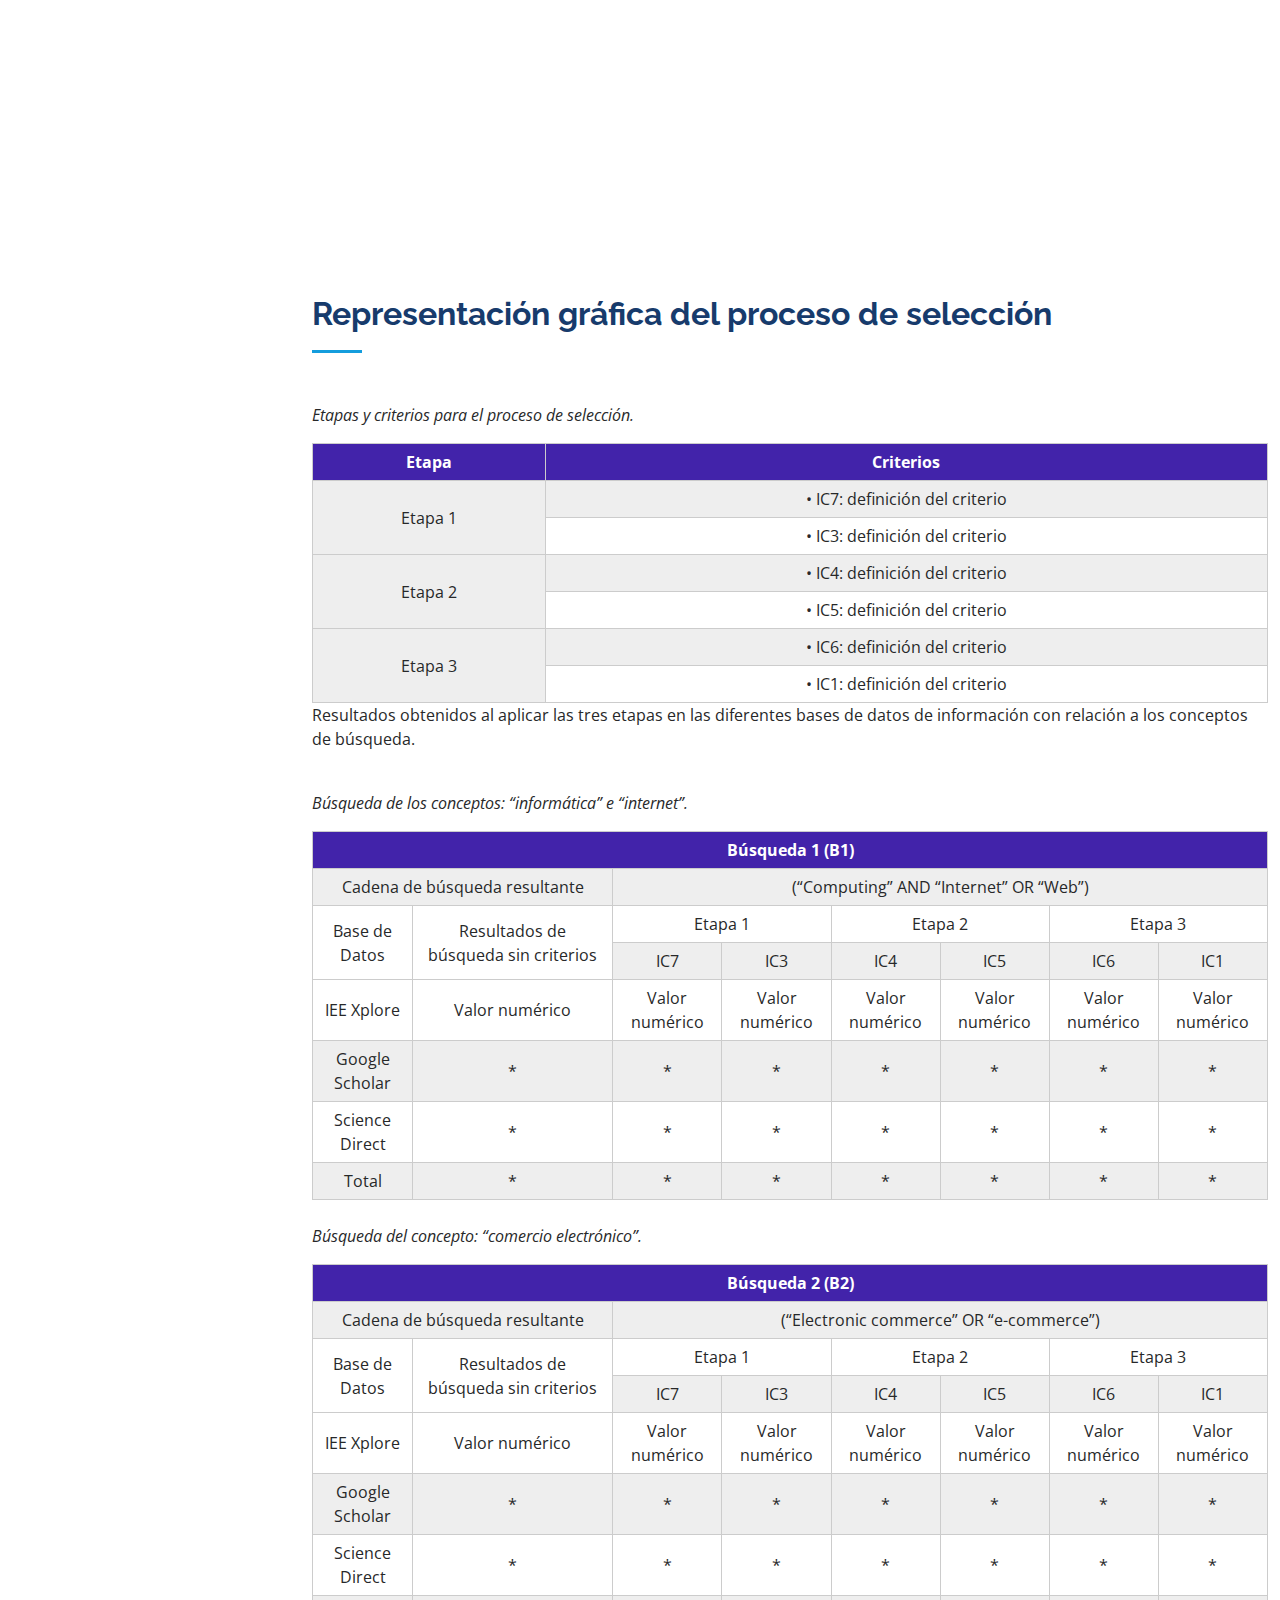
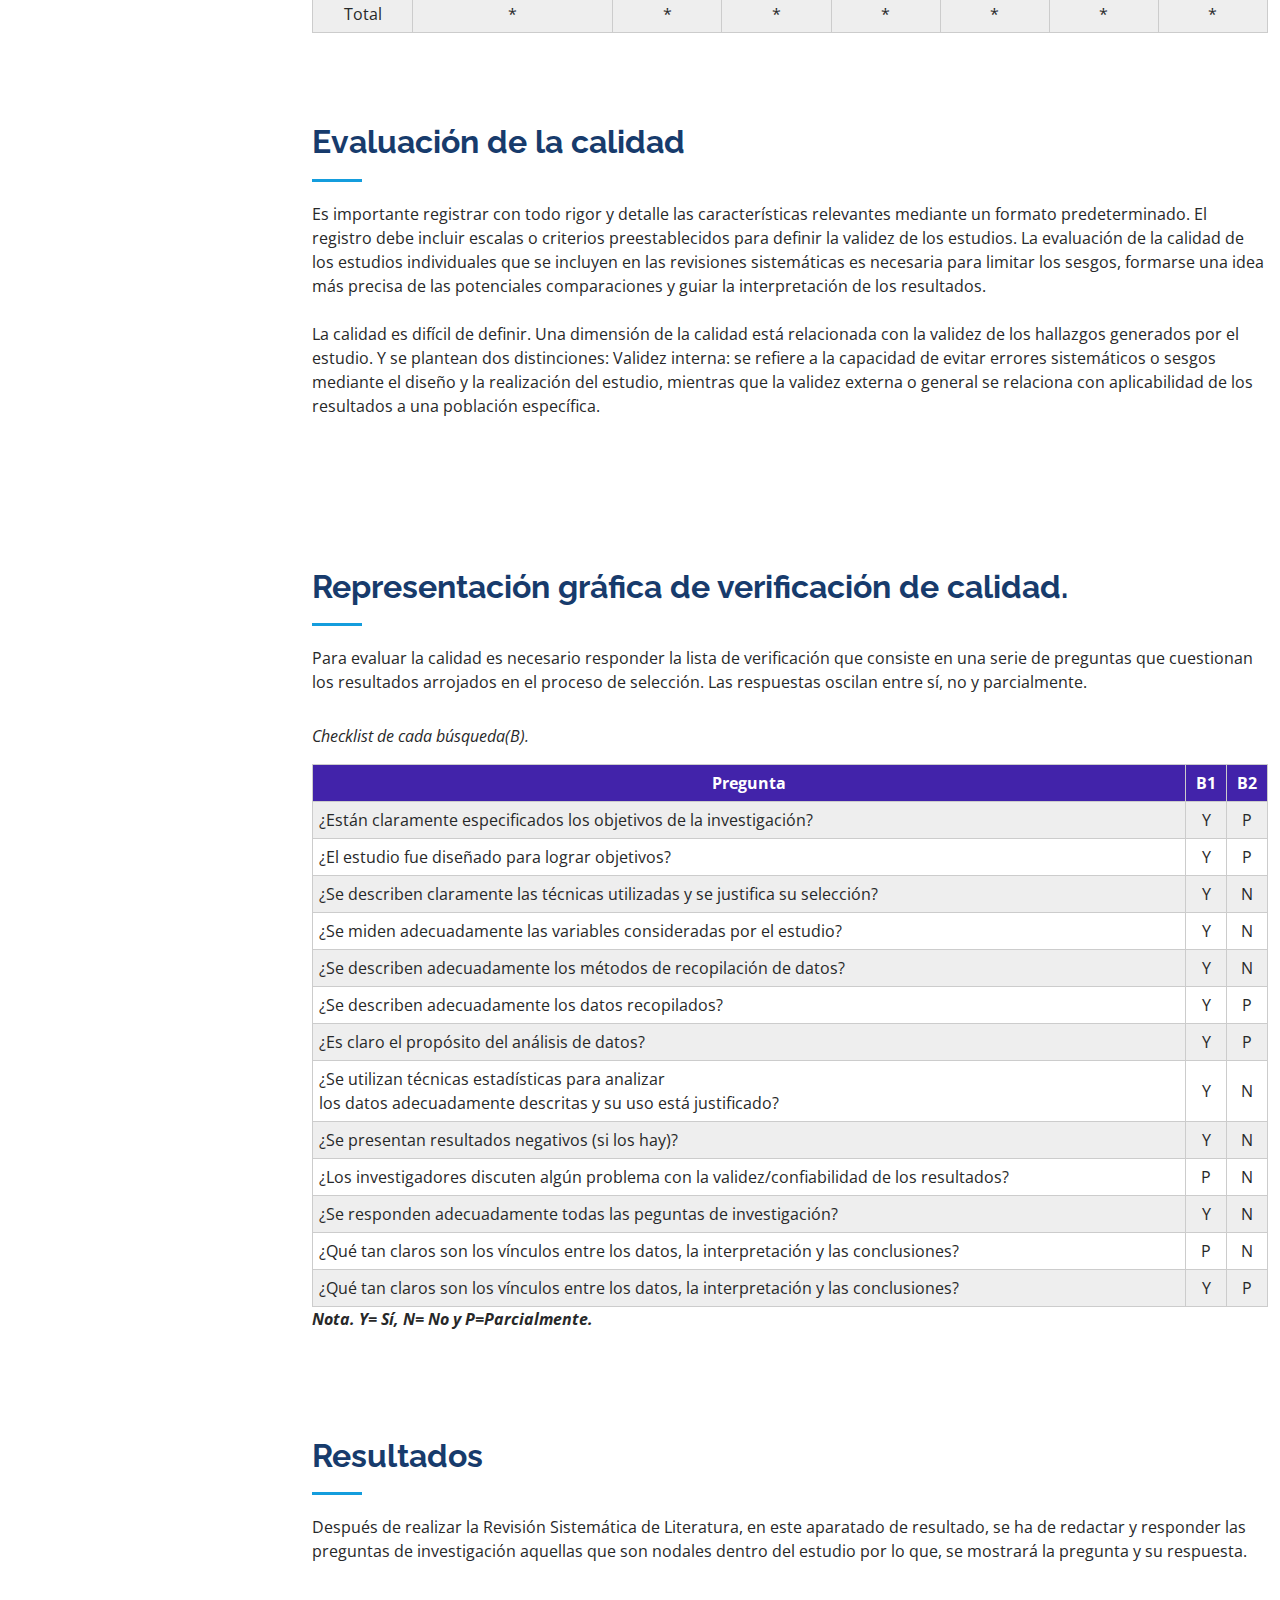
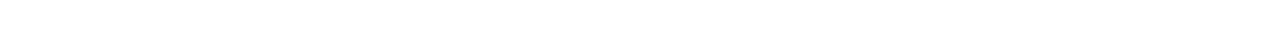
==== commit ebd5fafa: "Cambio1" ====
--- a/index.html
+++ b/index.html
@@ -173,7 +173,7 @@
 
         <div class="section-title">
           <h2>Objetivo general</h2>
-          <p>Comprenden, en forma global, lo que pretende la investigación, 
+          <p> Comprenden, en forma global, lo que pretende la investigación, 
             deben ser afines a los objetivos específicos;
              ya que ambos persiguen lo mismo que se busca con la investigación.</p>
         </div>
@@ -205,7 +205,7 @@
       <div class="container">
 
         <div class="section-title">
-          <h2>Objetivo específicos</h2>
+          <h2> Objetivo específicos</h2>
           <p>Son los que describen en cierta medida, las acciones que el investigador 
             va a cumplir para conseguir los objetivos generales.</p>
         </div>
@@ -237,7 +237,7 @@
       <div class="container">
 
         <div class="section-title">
-          <h2>Preguntas de investigación</h2>
+          <h2> Preguntas de investigación</h2>
           <p>Además de definir los objetivos de la investigación, es conveniente
              plantear a través de una pregunta general y varias preguntas del problema que se estudiará. </p>
             <br>
@@ -258,7 +258,7 @@
         <div class="container">
   
           <div class="section-title">
-            <h2>Alcance (Delimitación)</h2>
+            <h2> Alcance (Delimitación)</h2>
           </div>
   
           <div class="row">
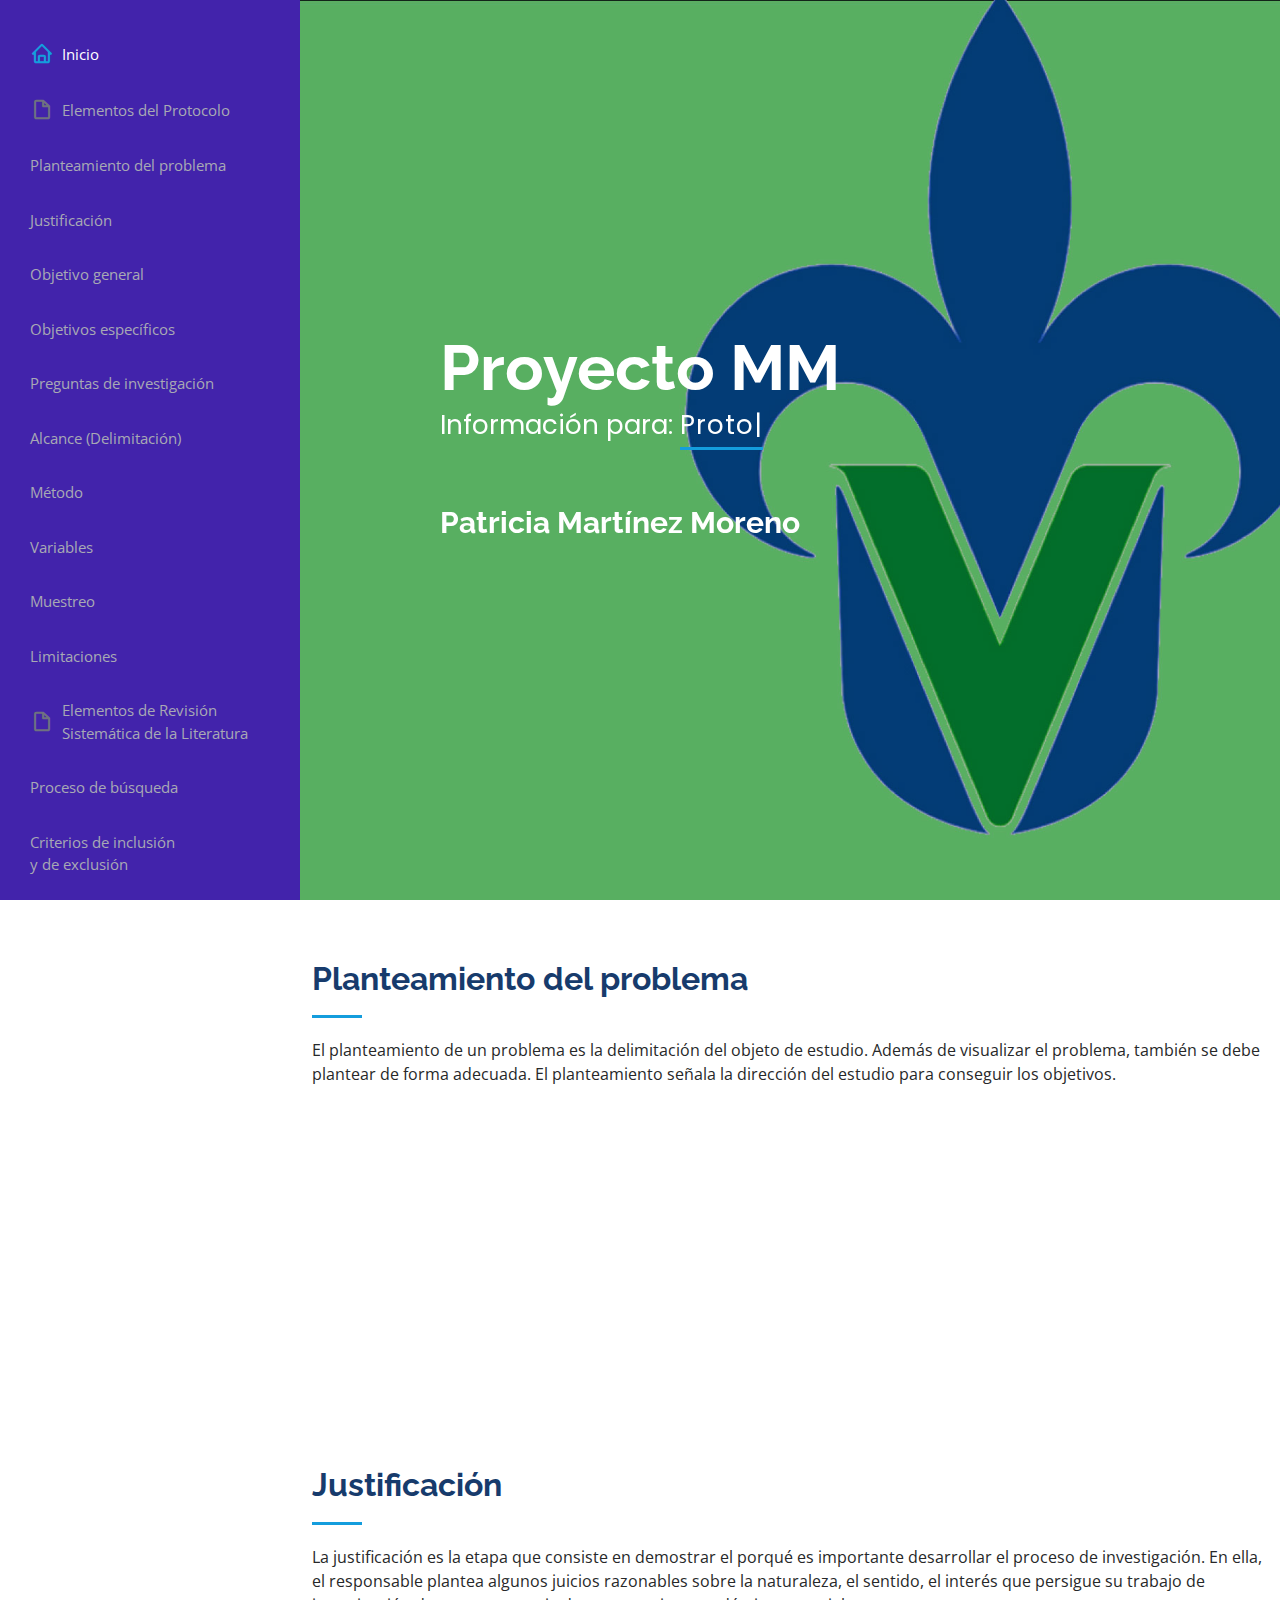
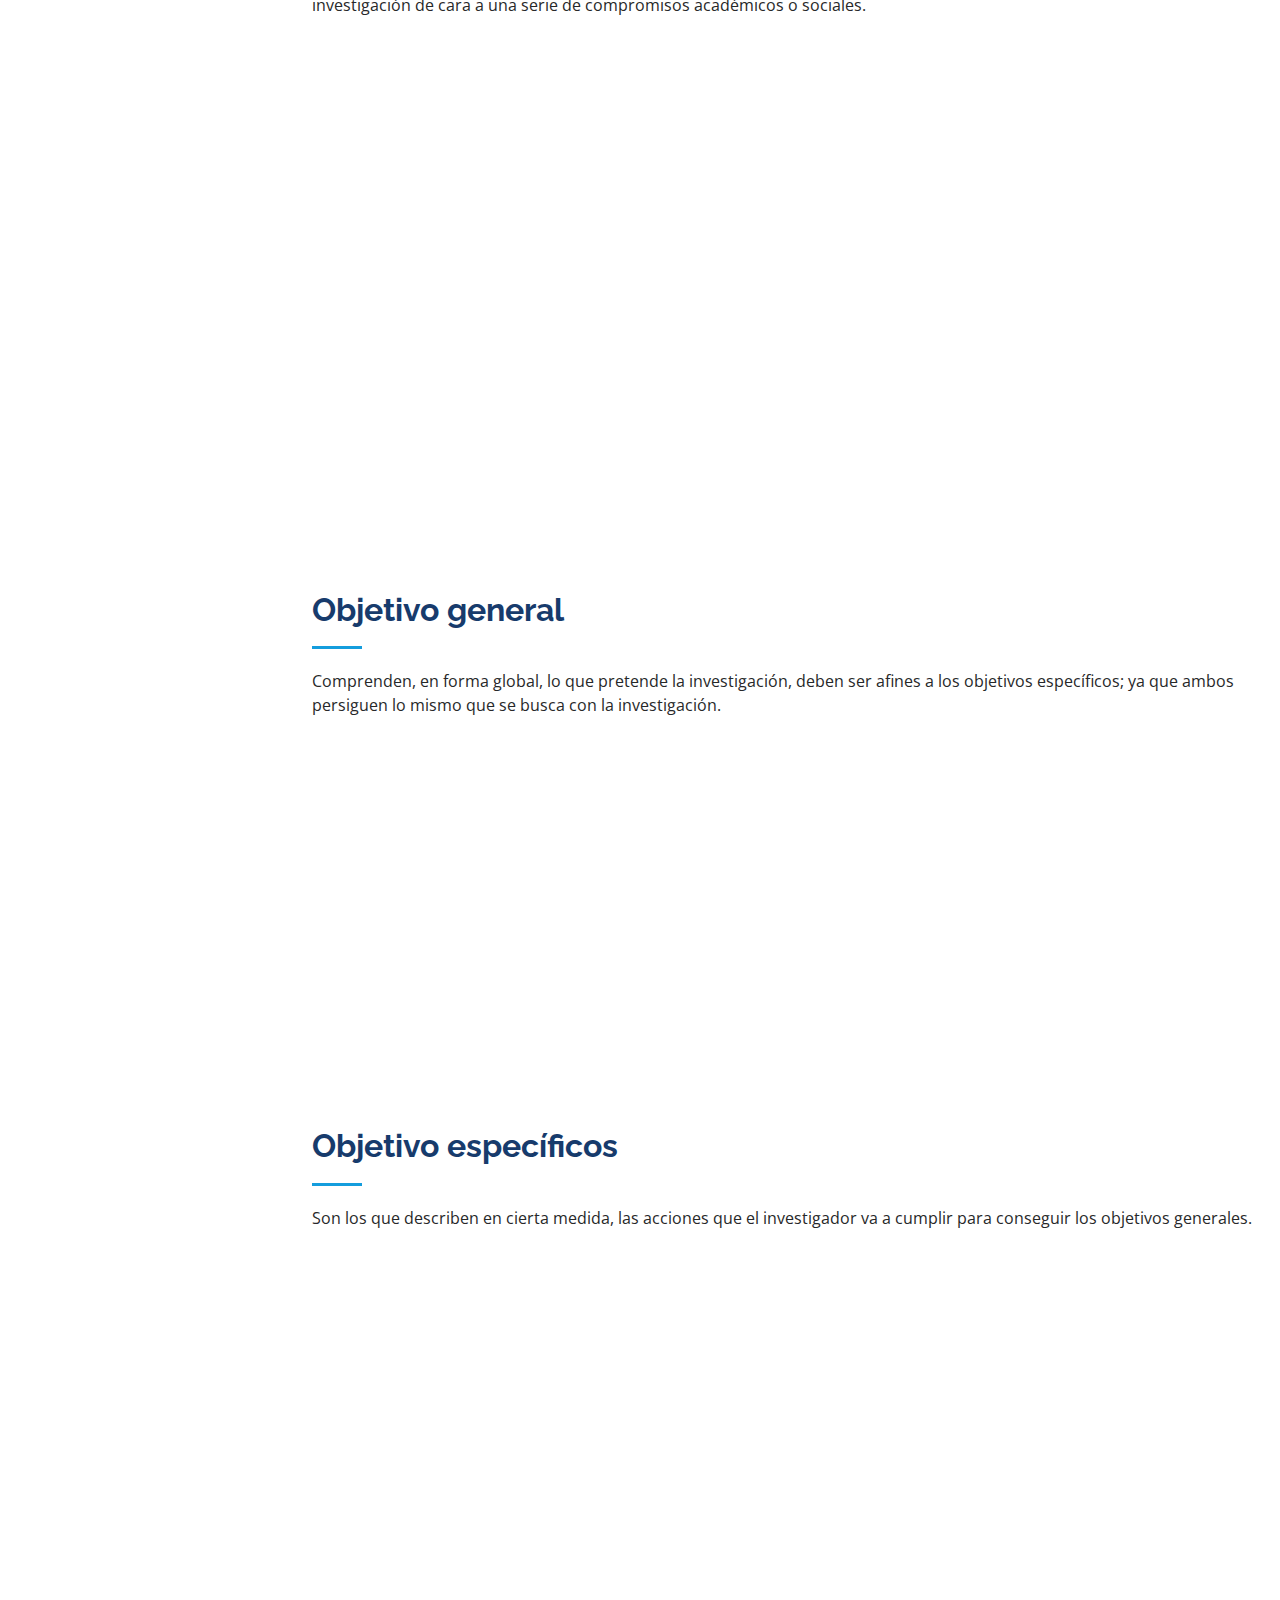
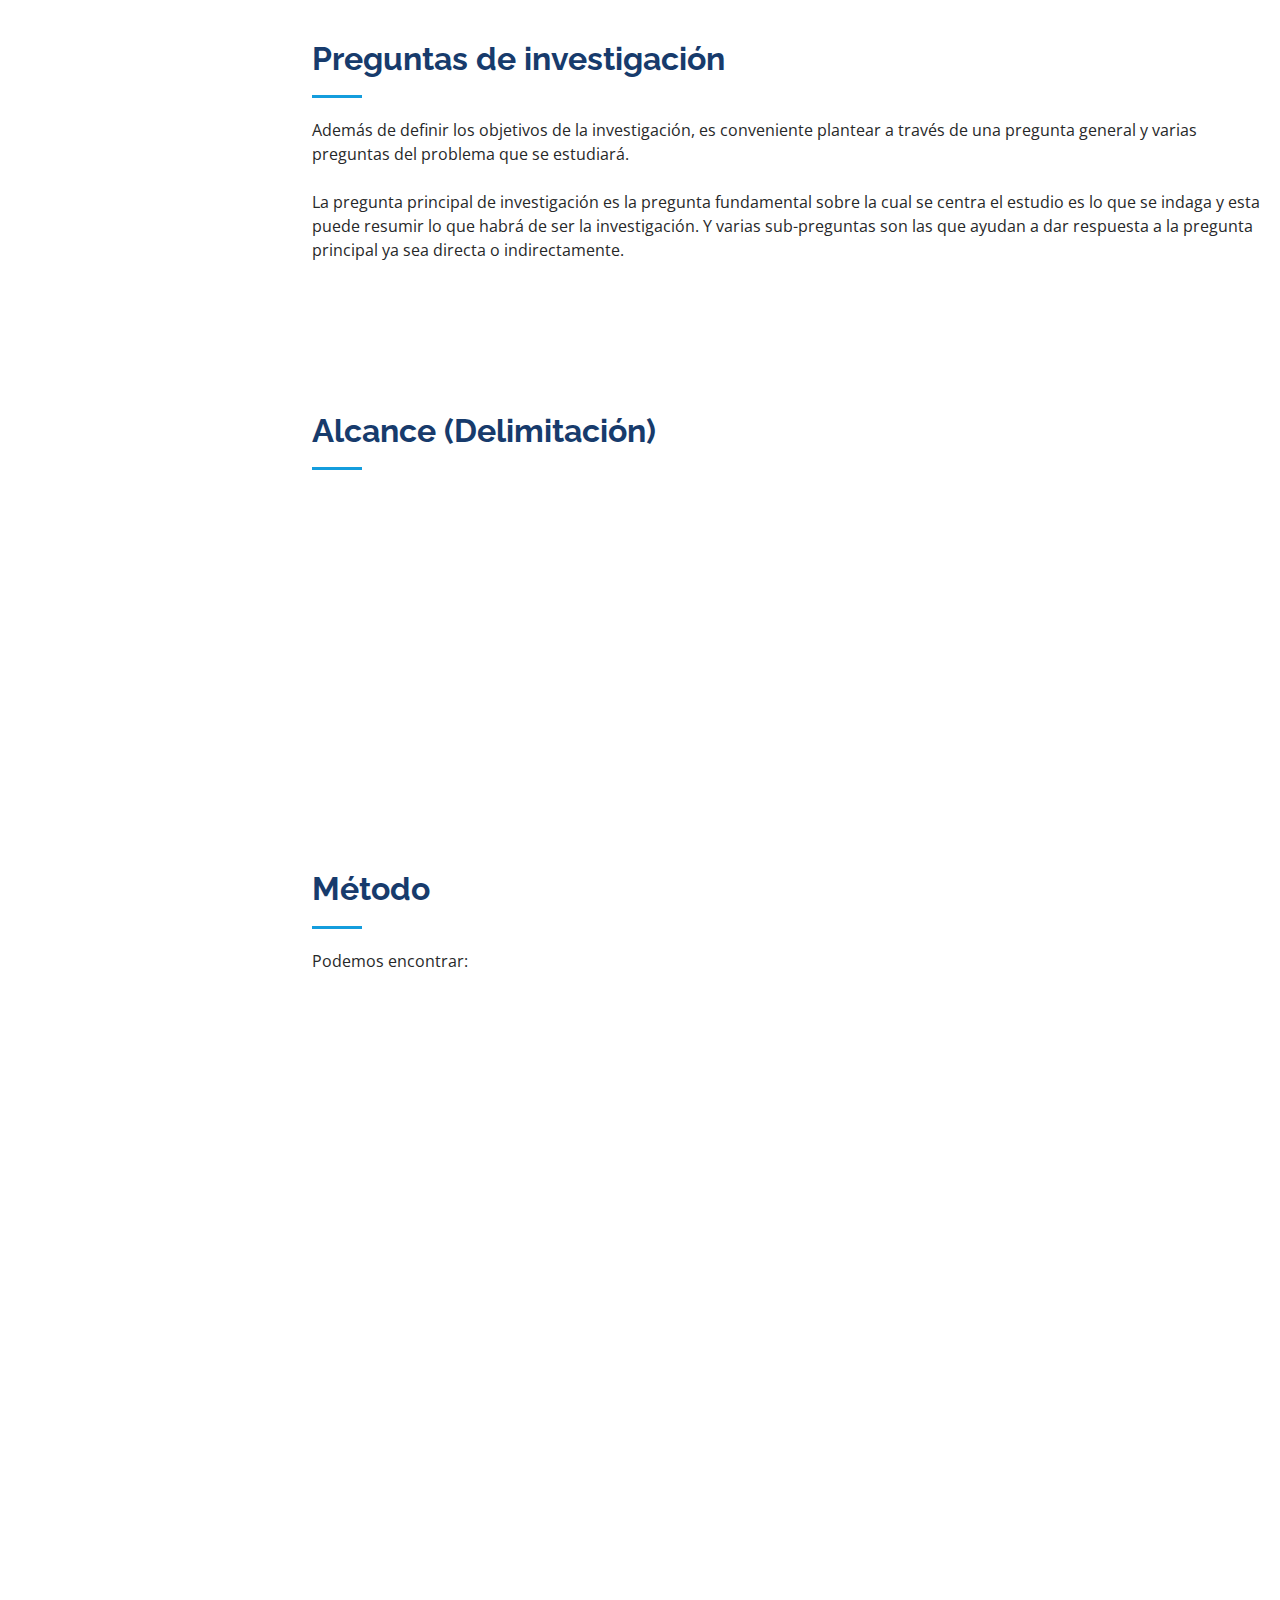
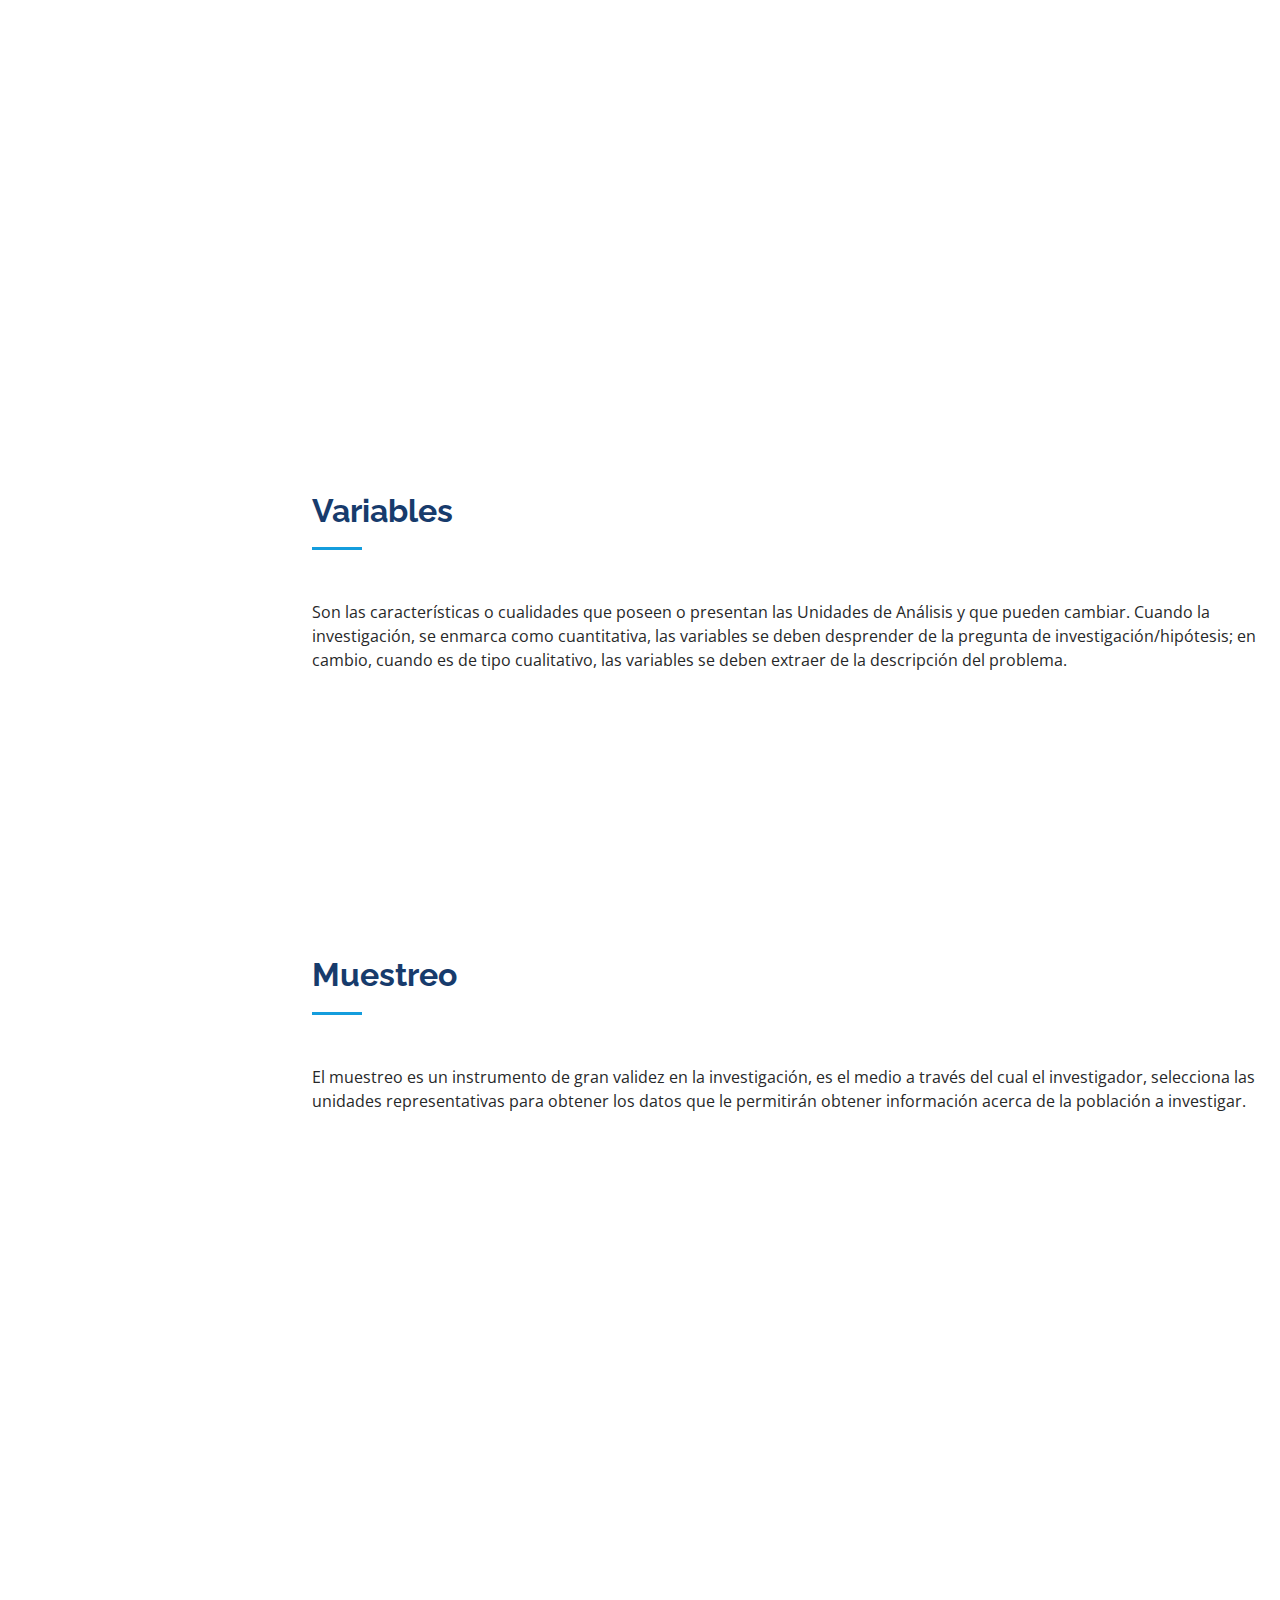
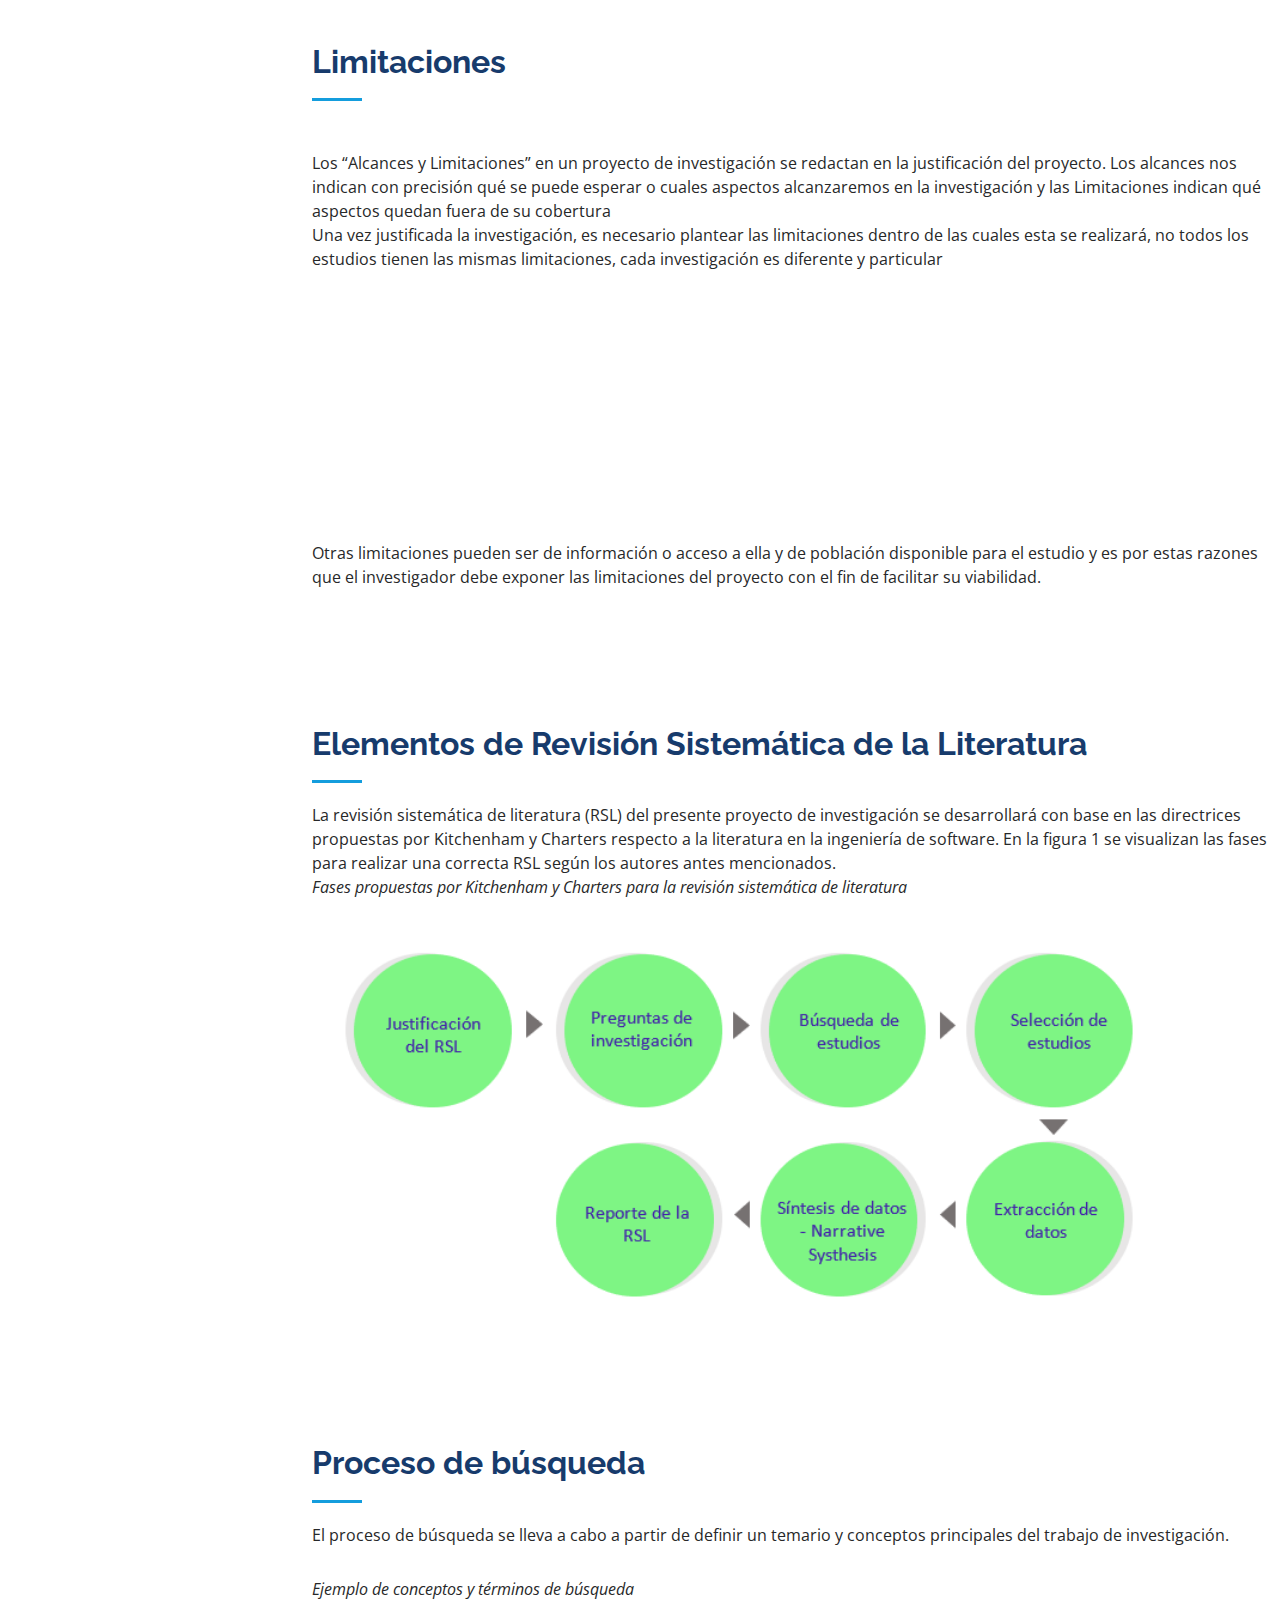
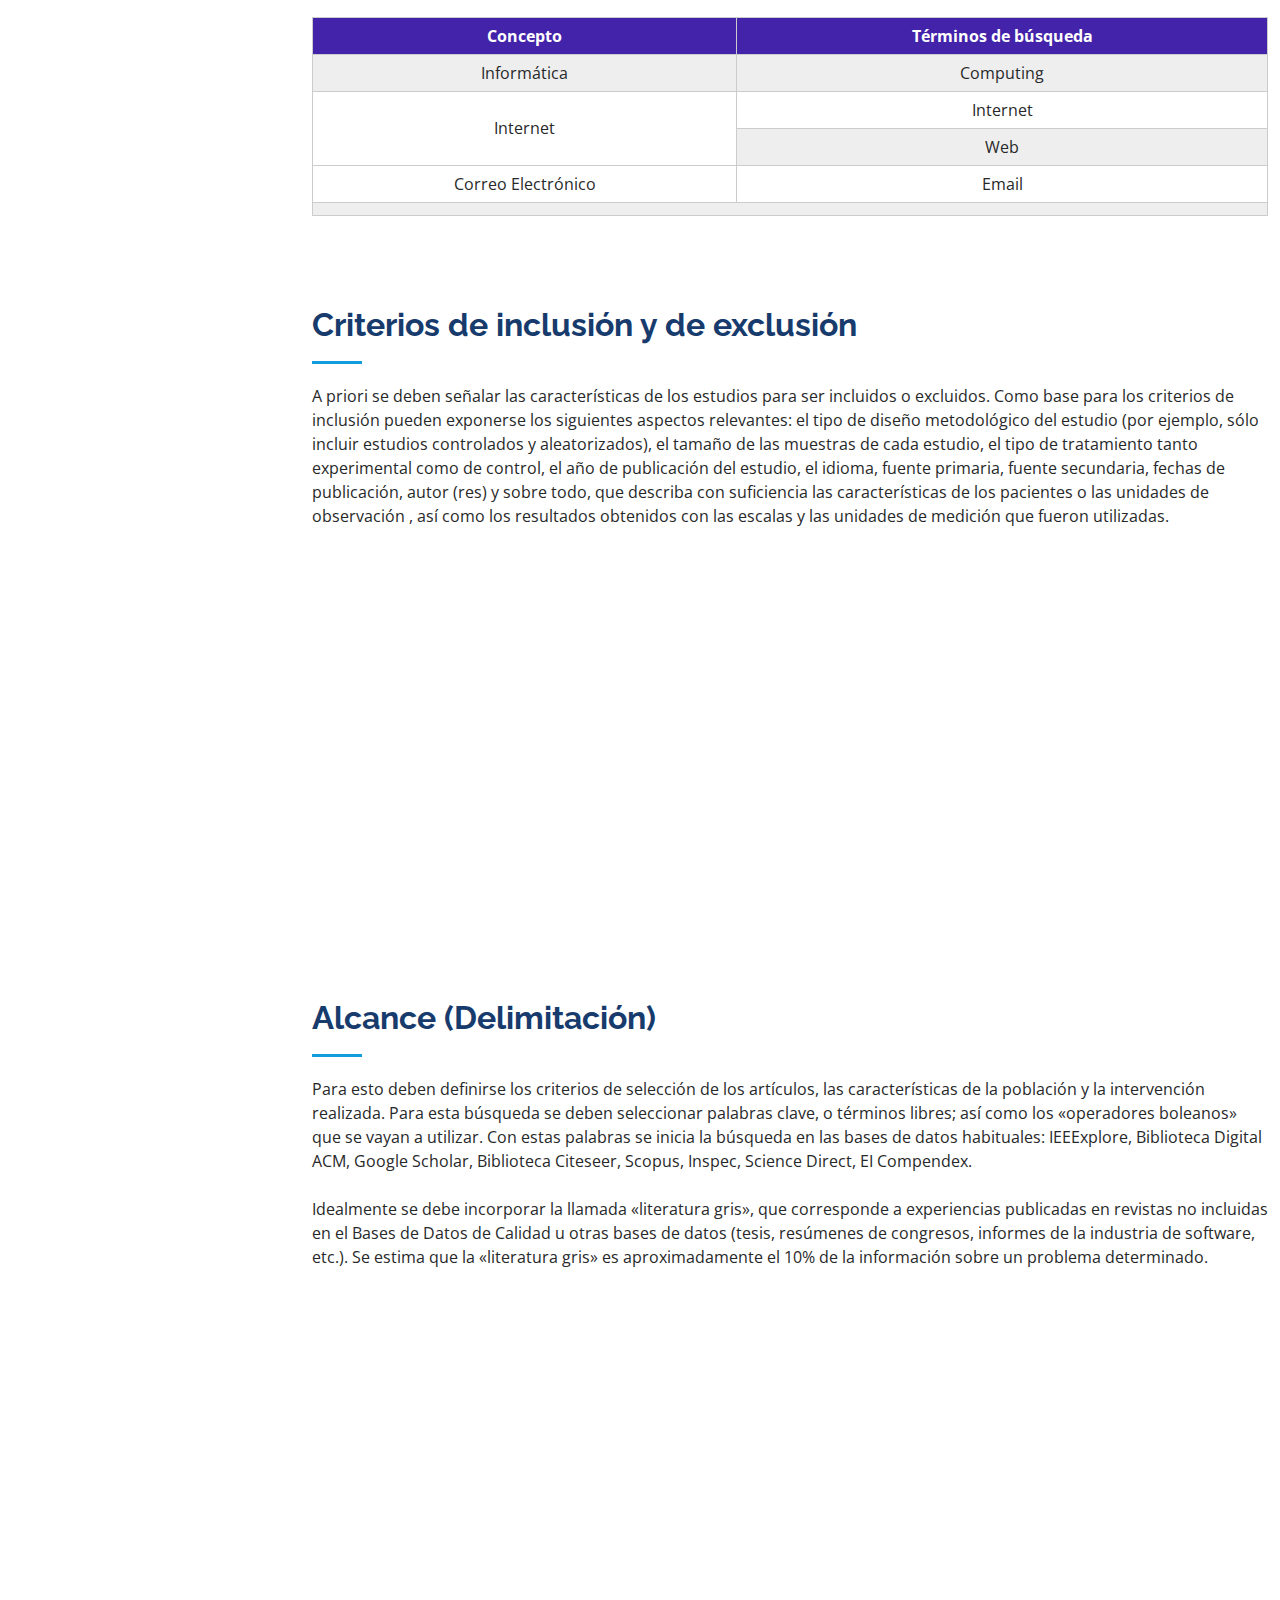
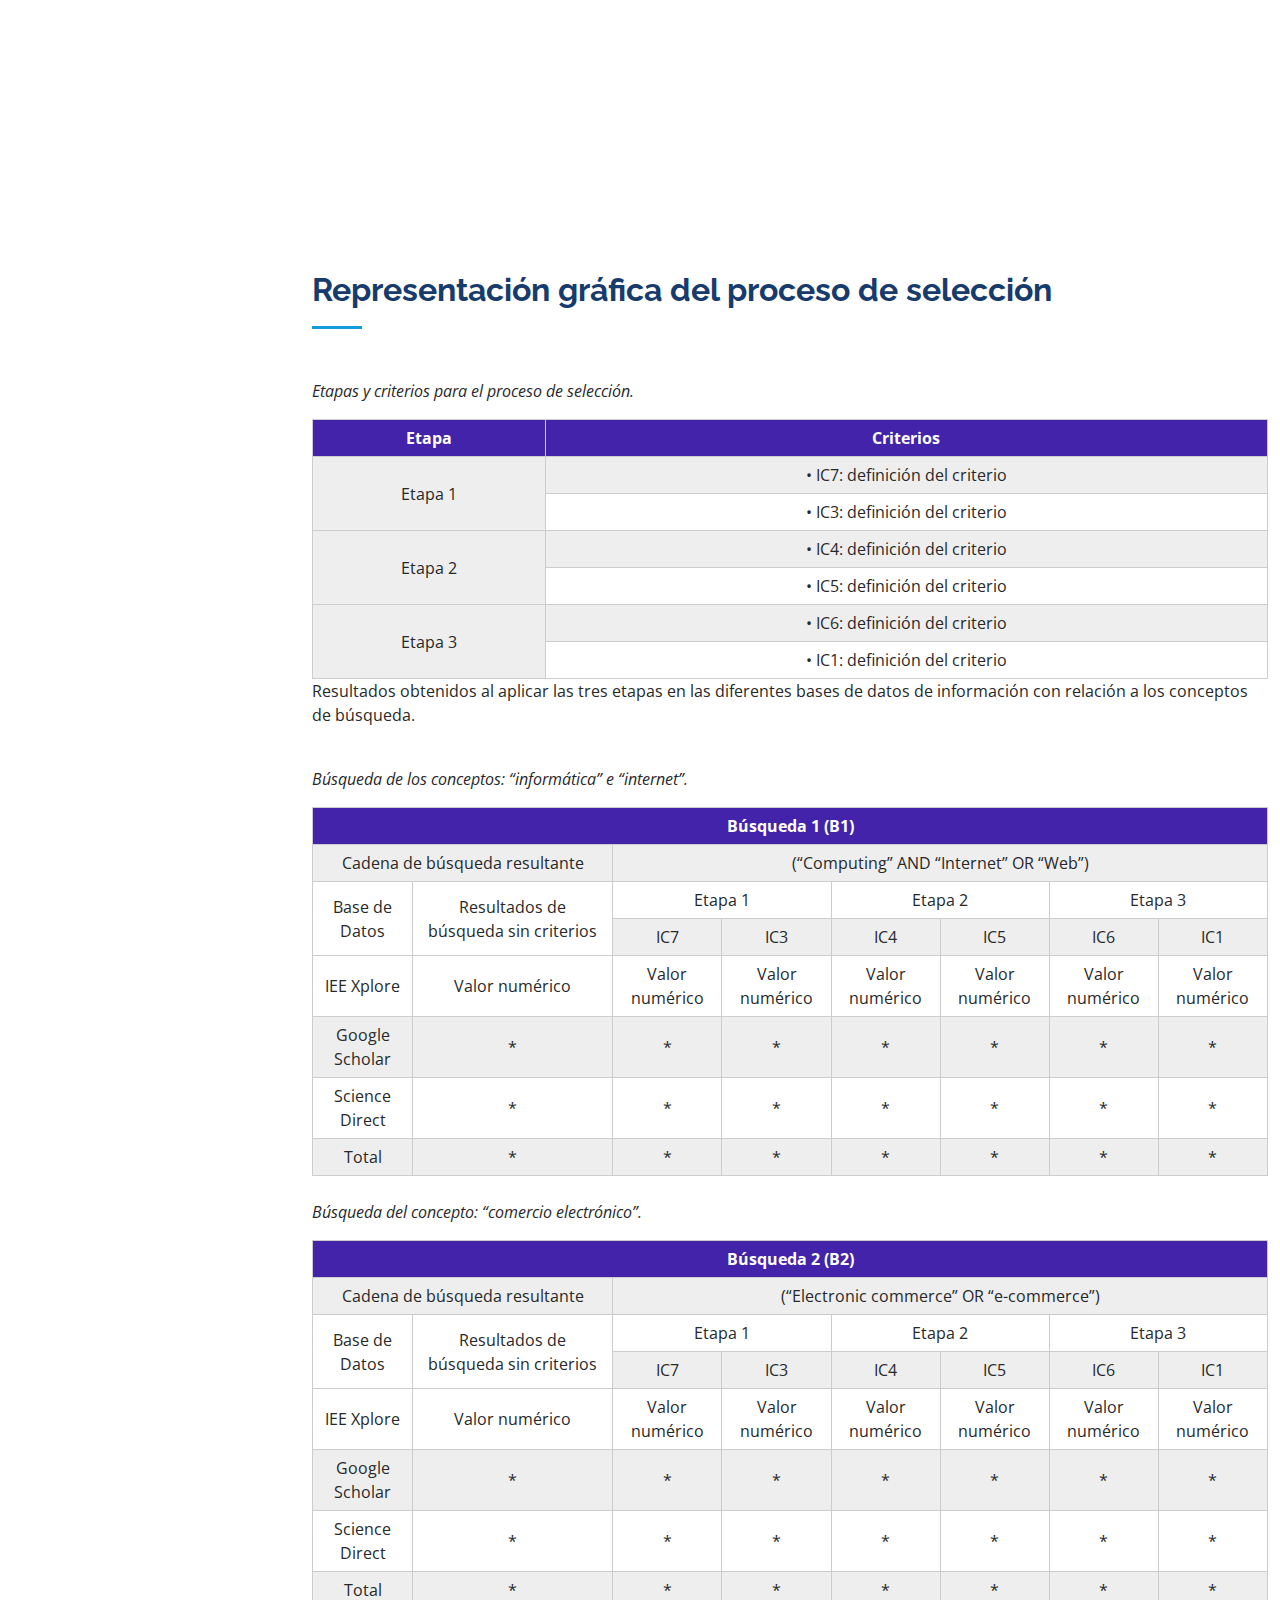
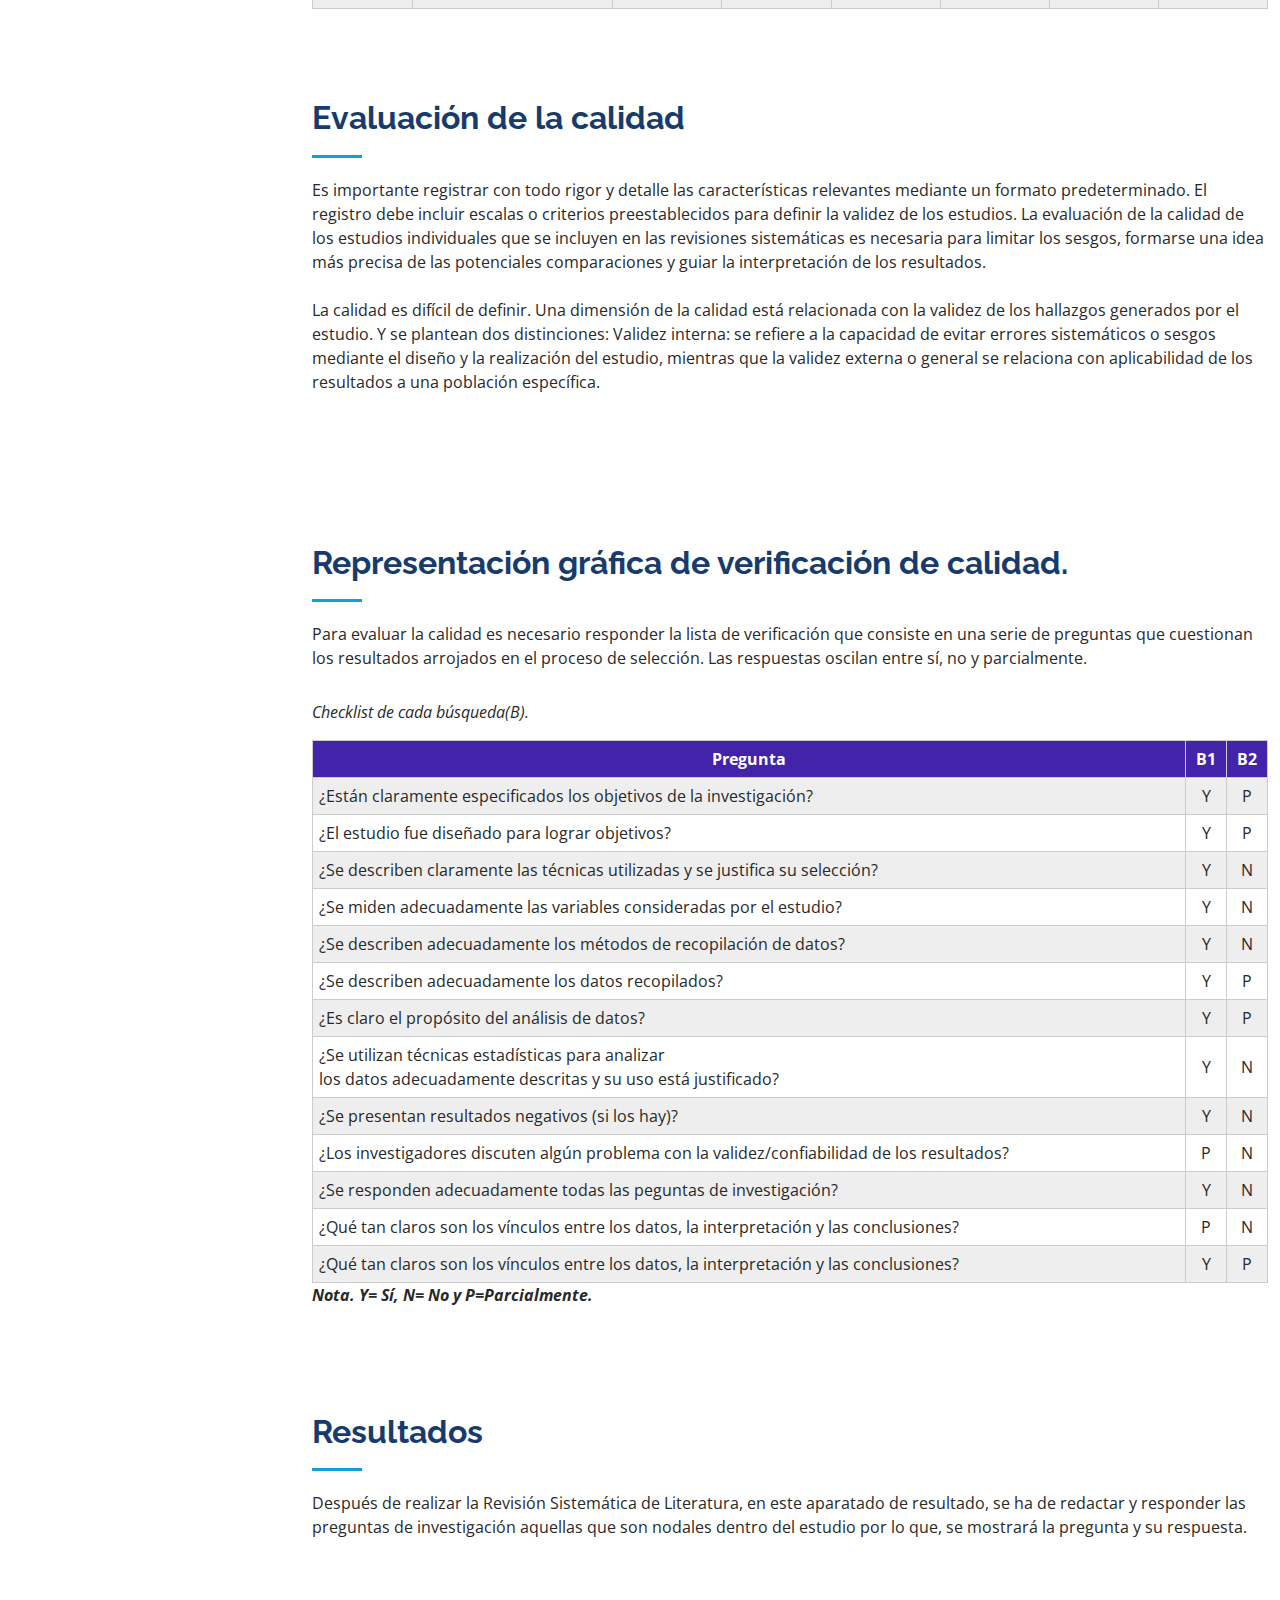
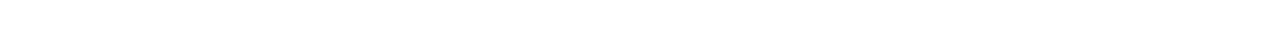
==== commit 977b56bd: "Update index.html" ====
--- a/index.html
+++ b/index.html
@@ -507,7 +507,7 @@
 		  <td>Email</td>
     </tr>
     <tr>
-      <td colspan="2">E-Mail</td>
+      <td colspan="2">  </td>
     </tr>
 		</tbody>
 	</table>
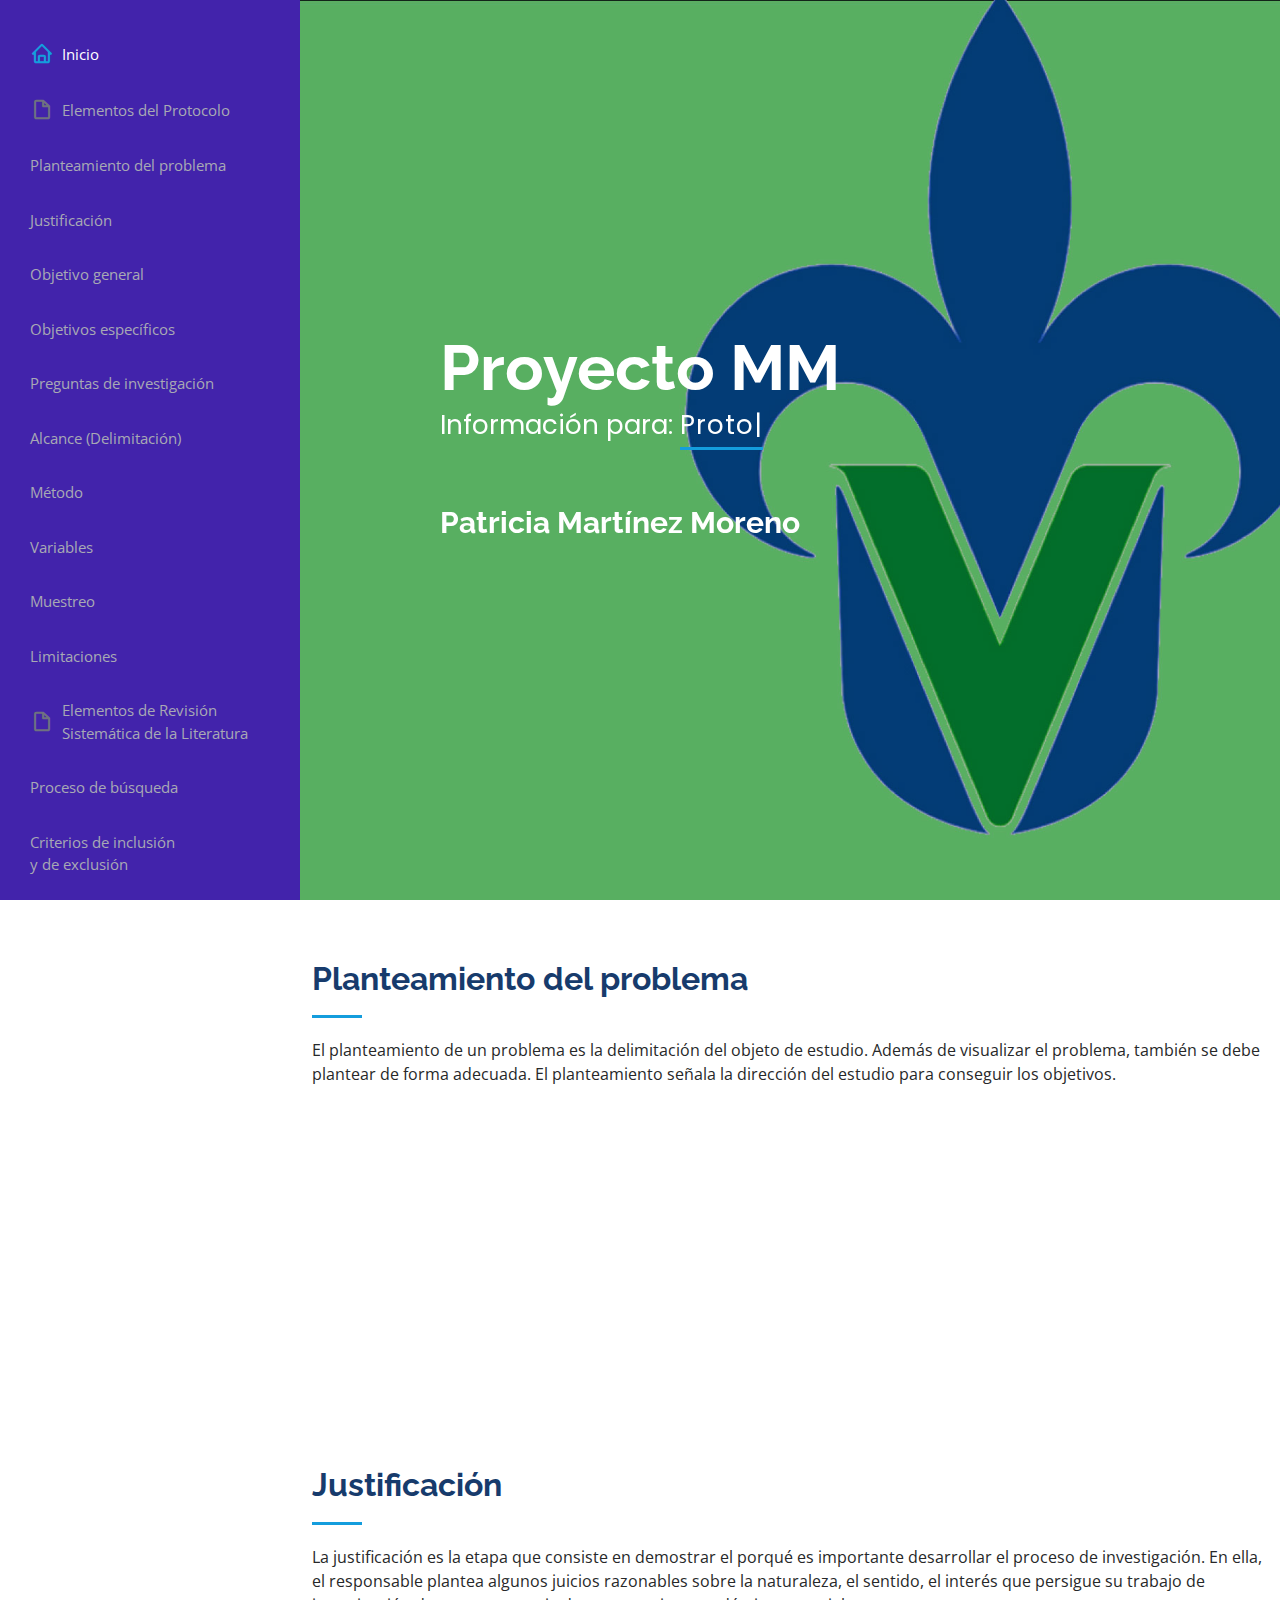
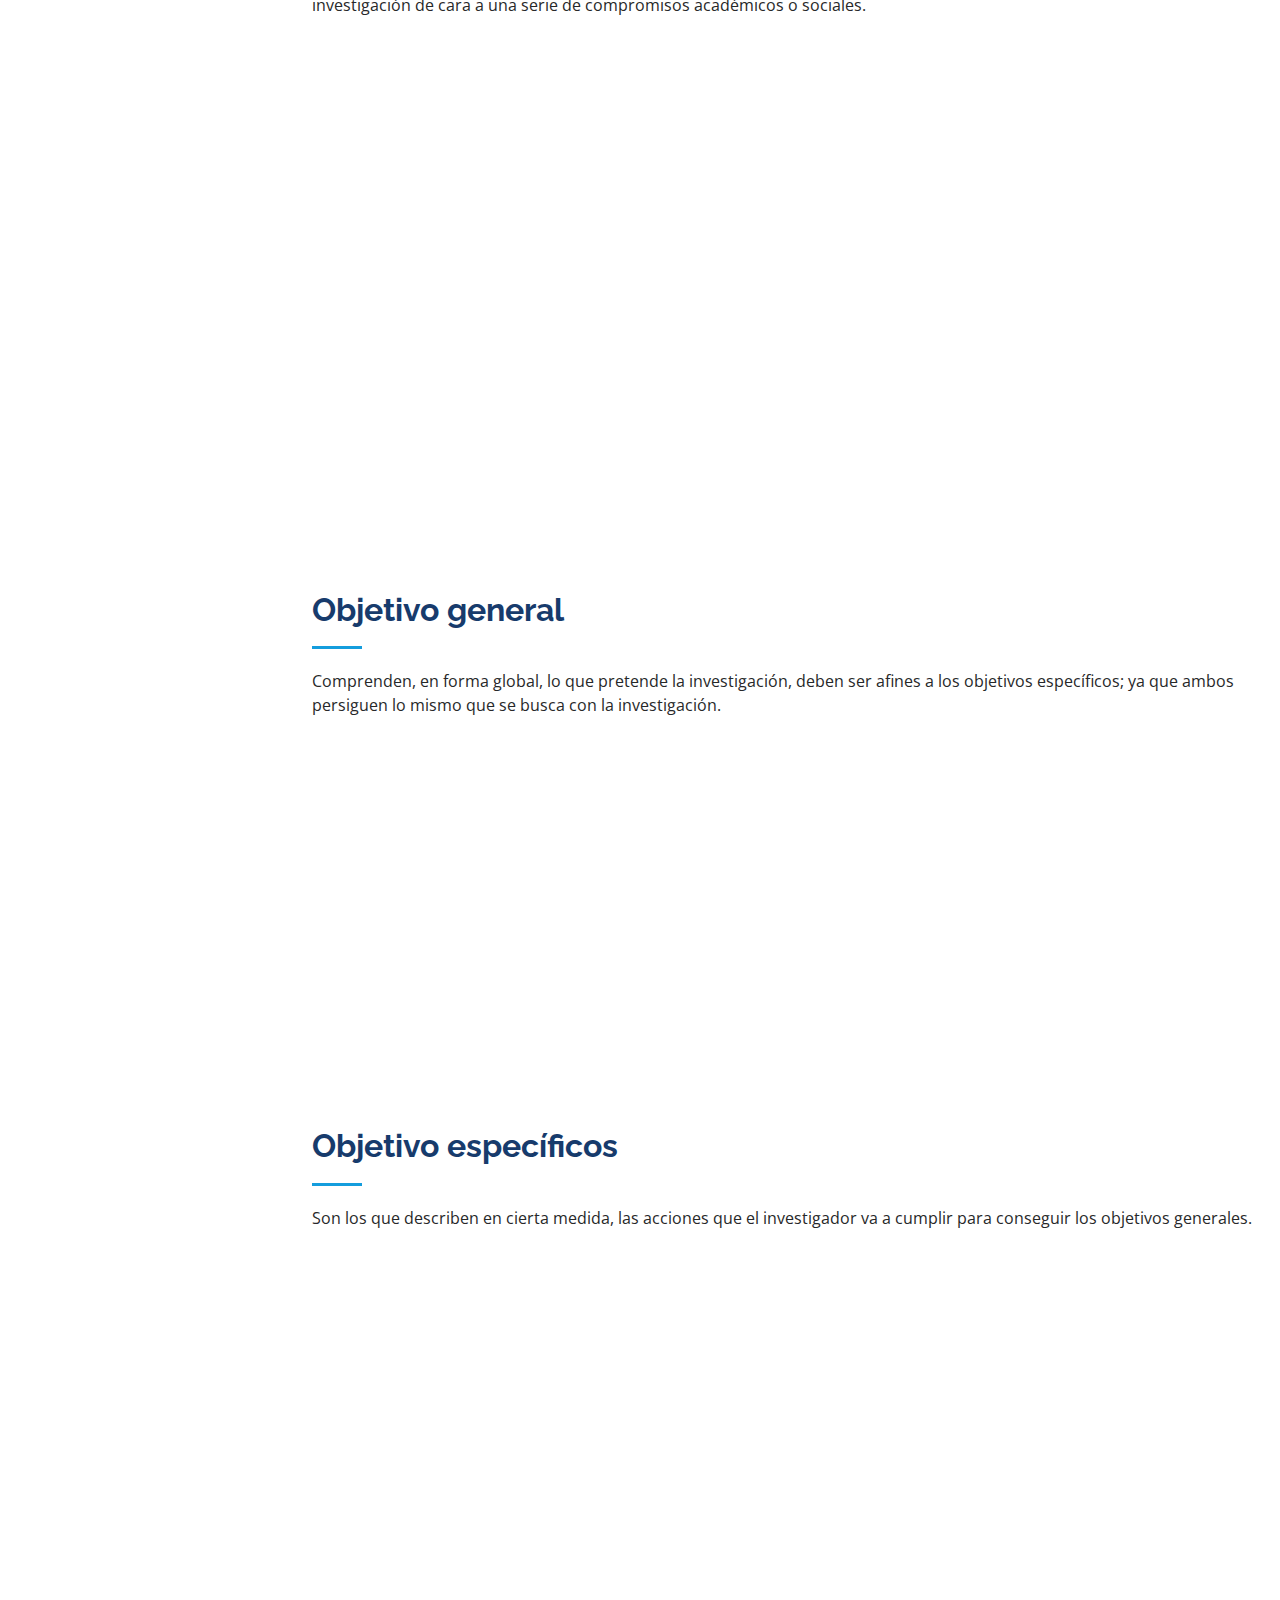
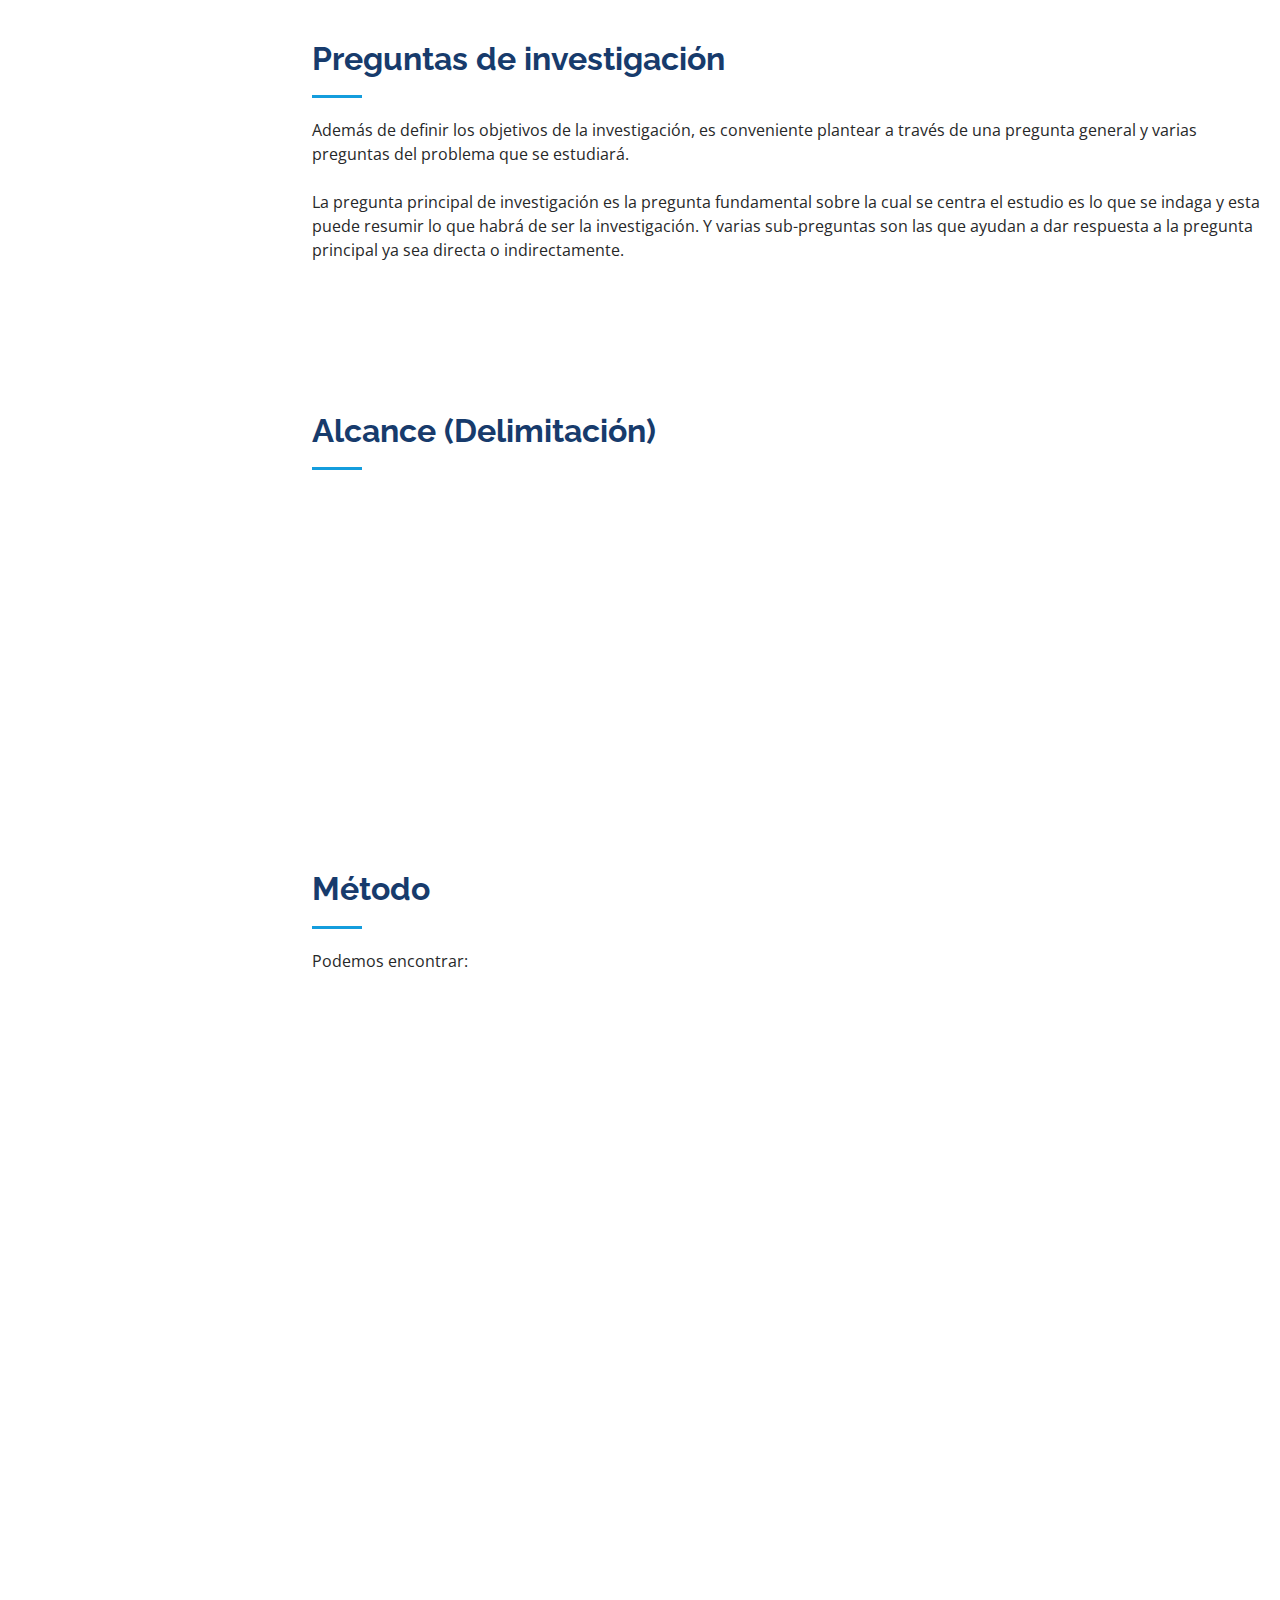
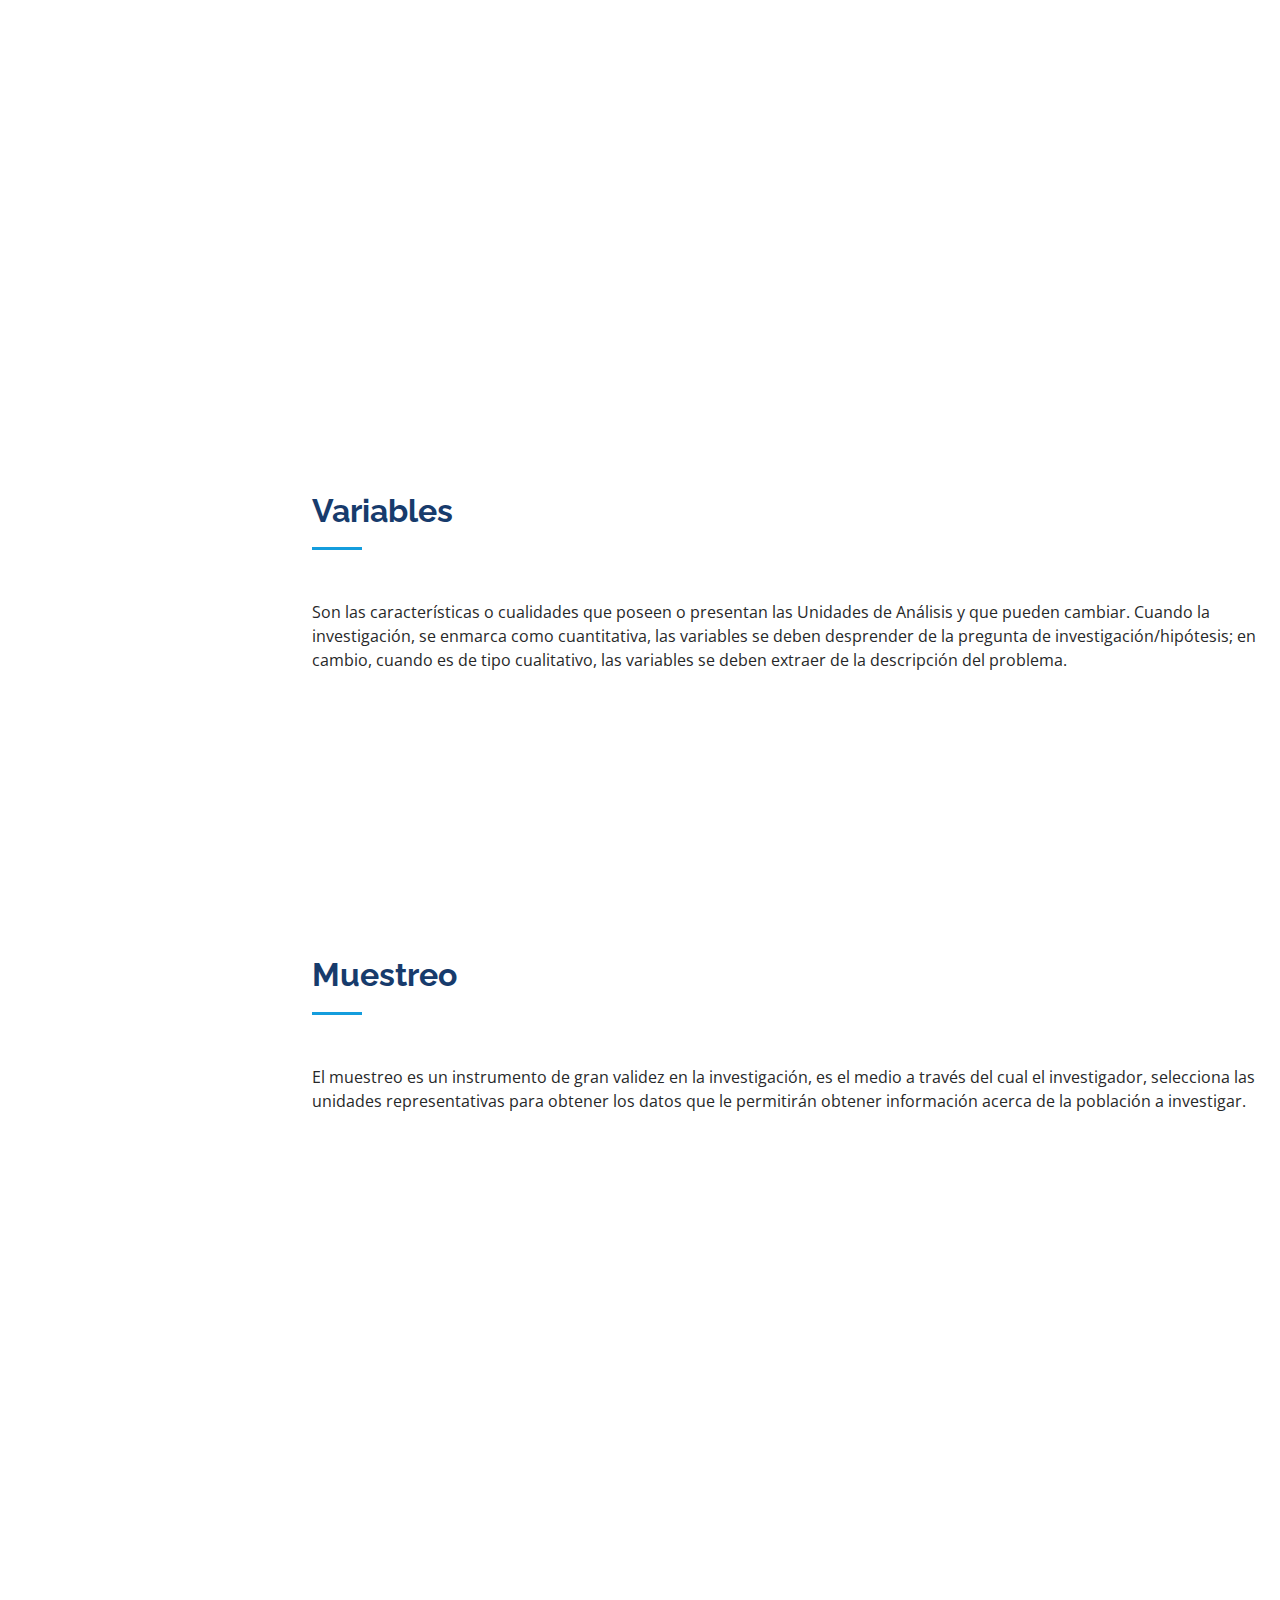
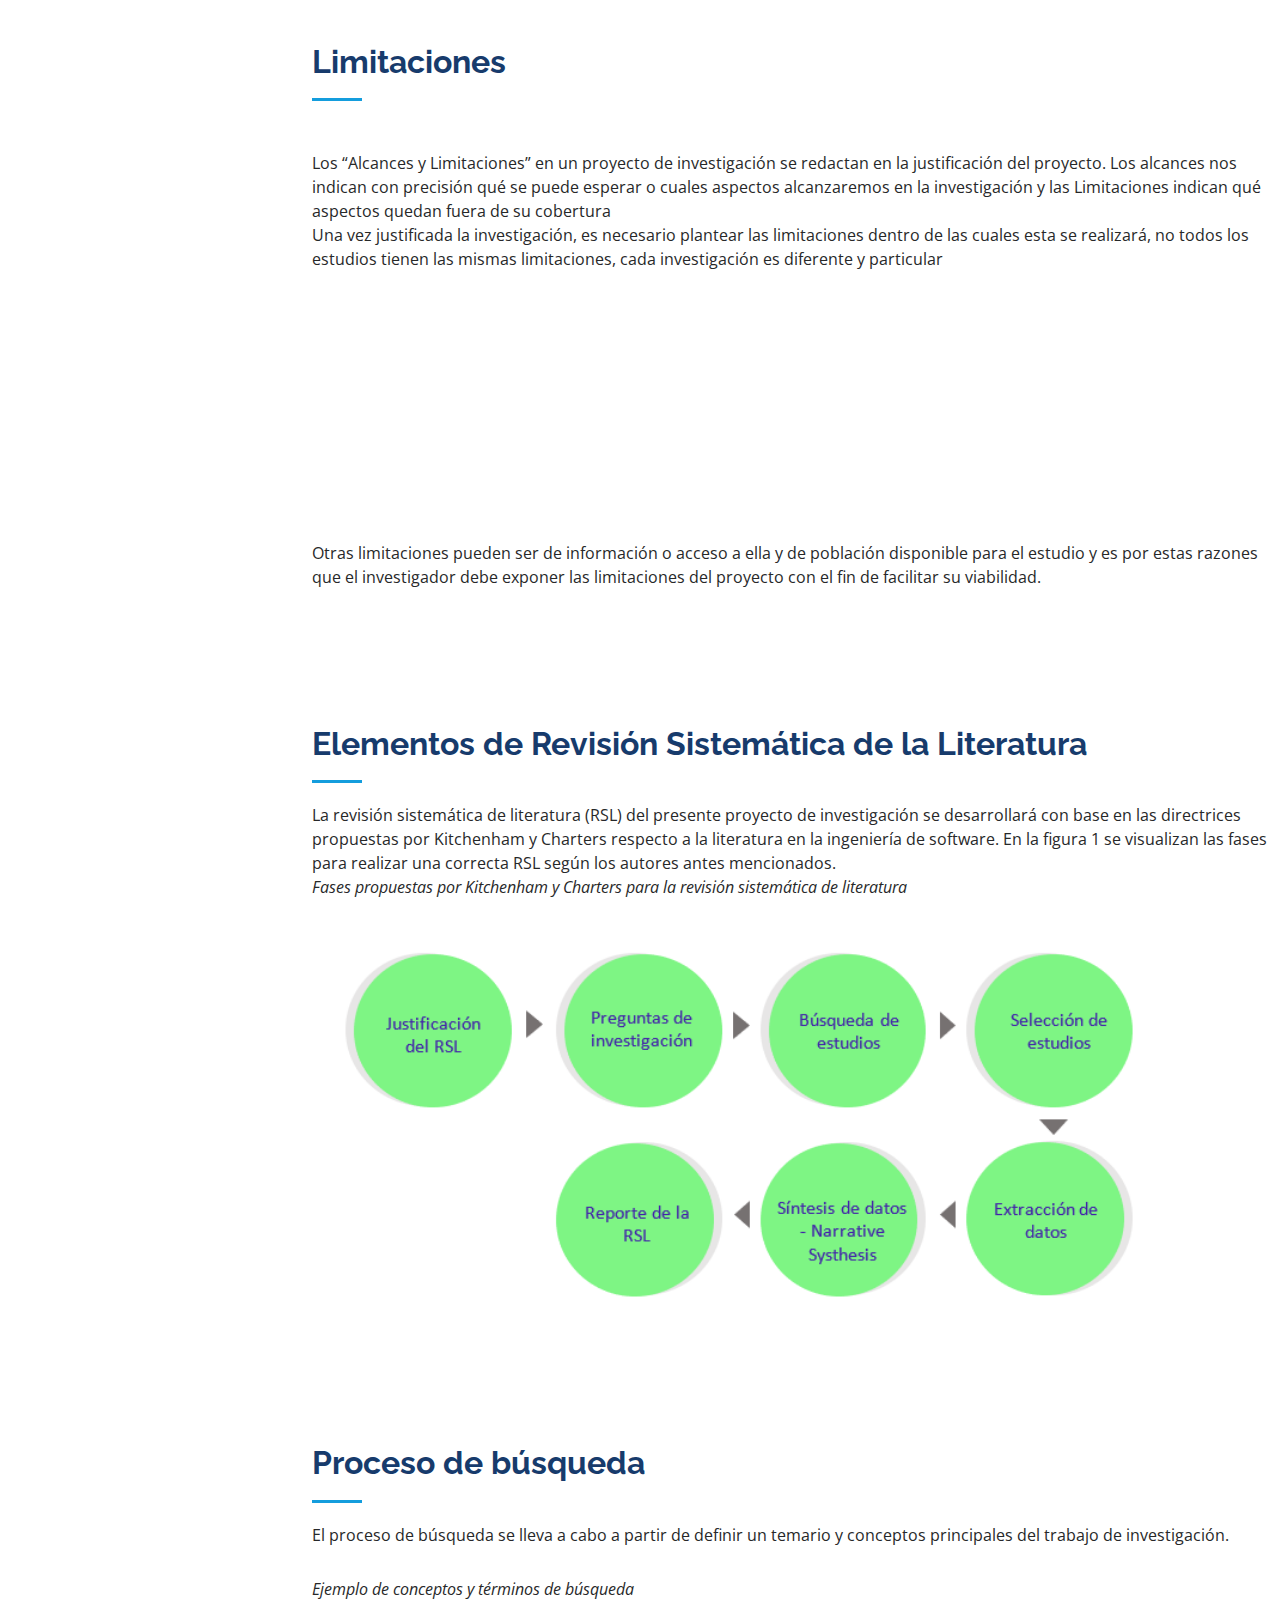
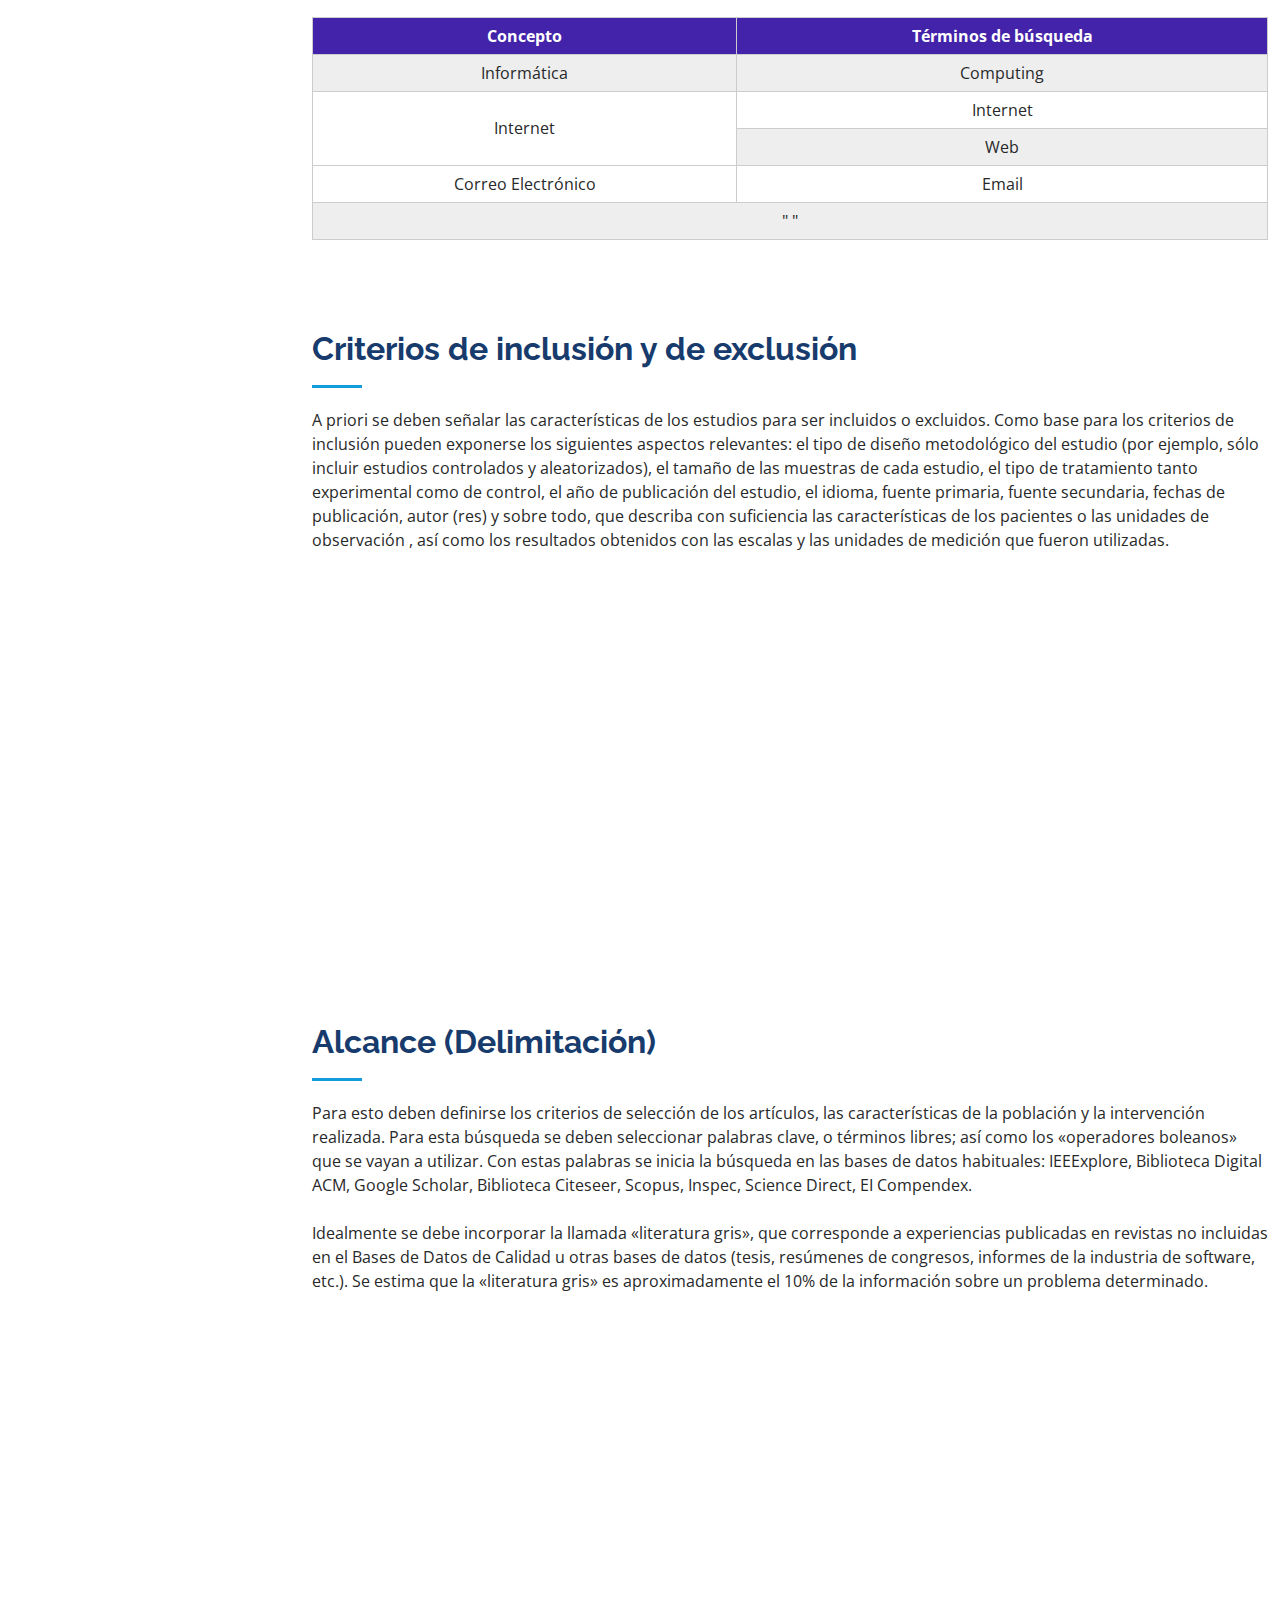
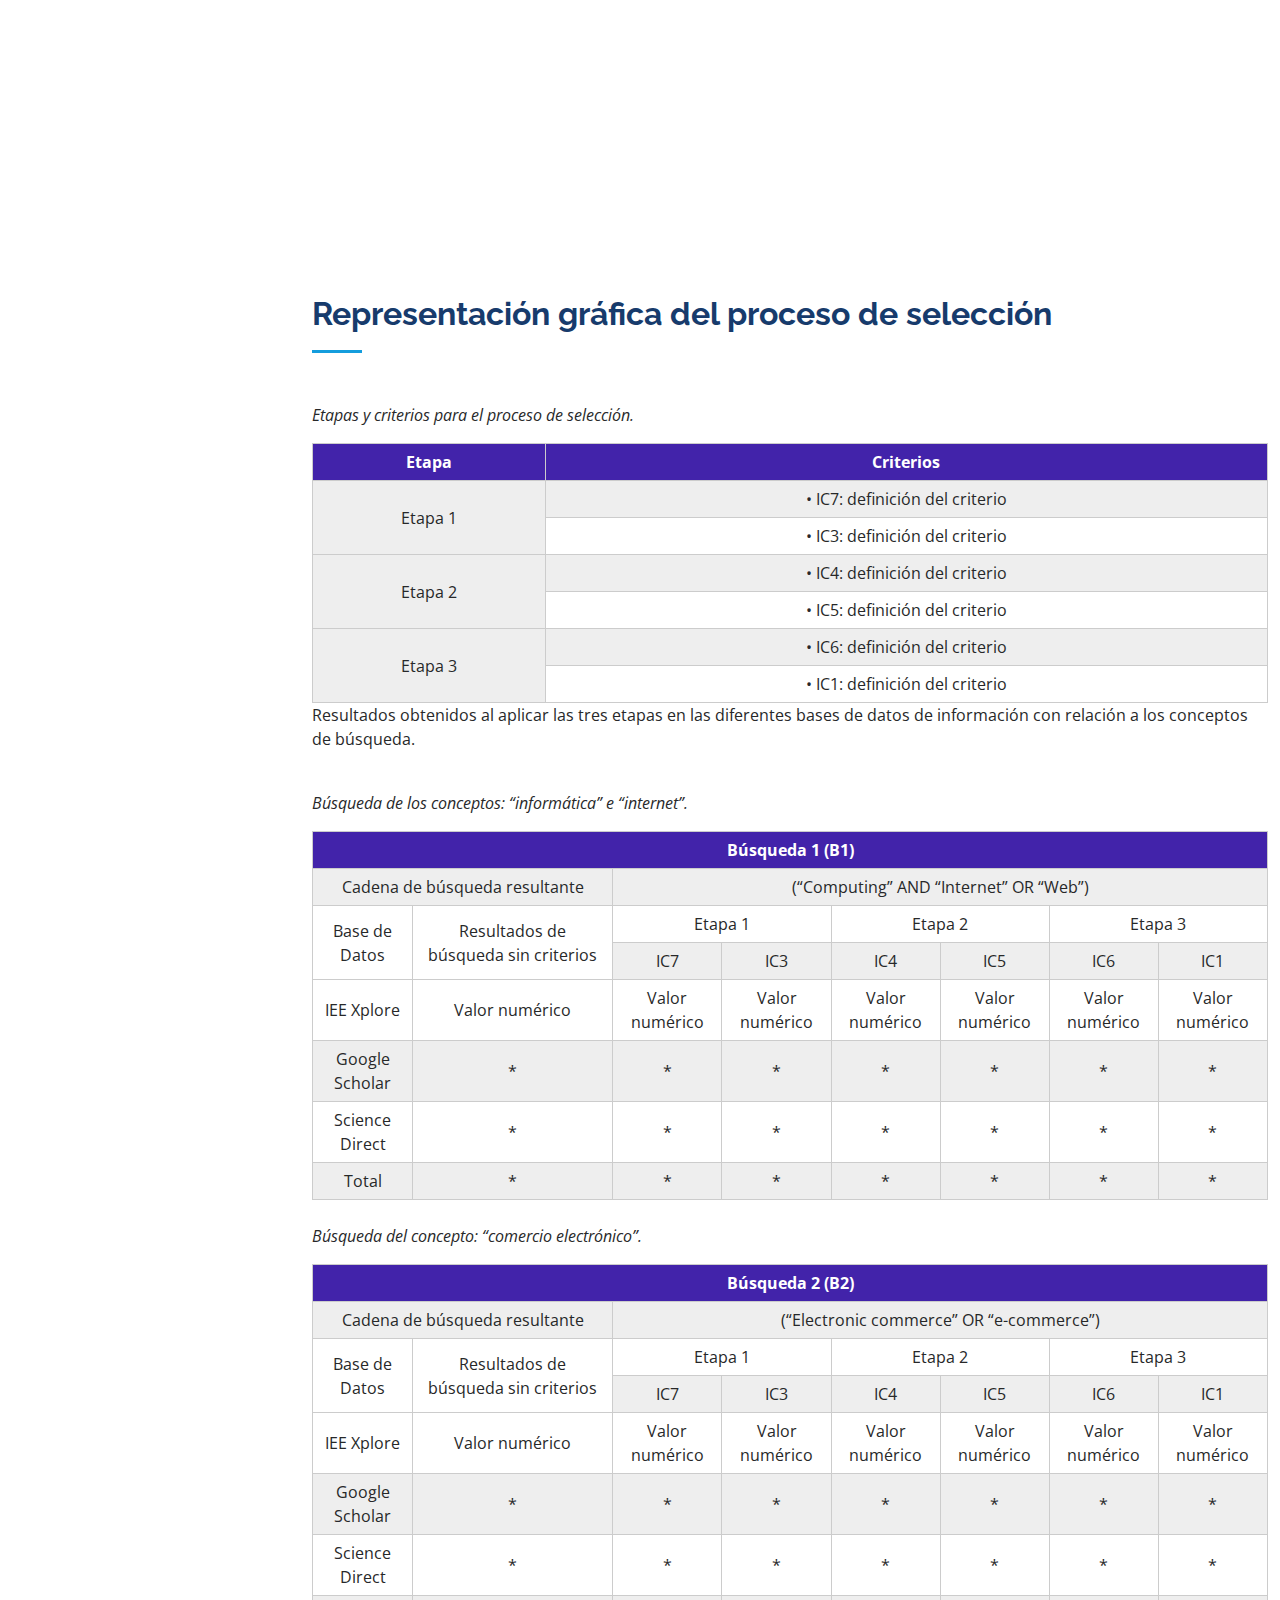
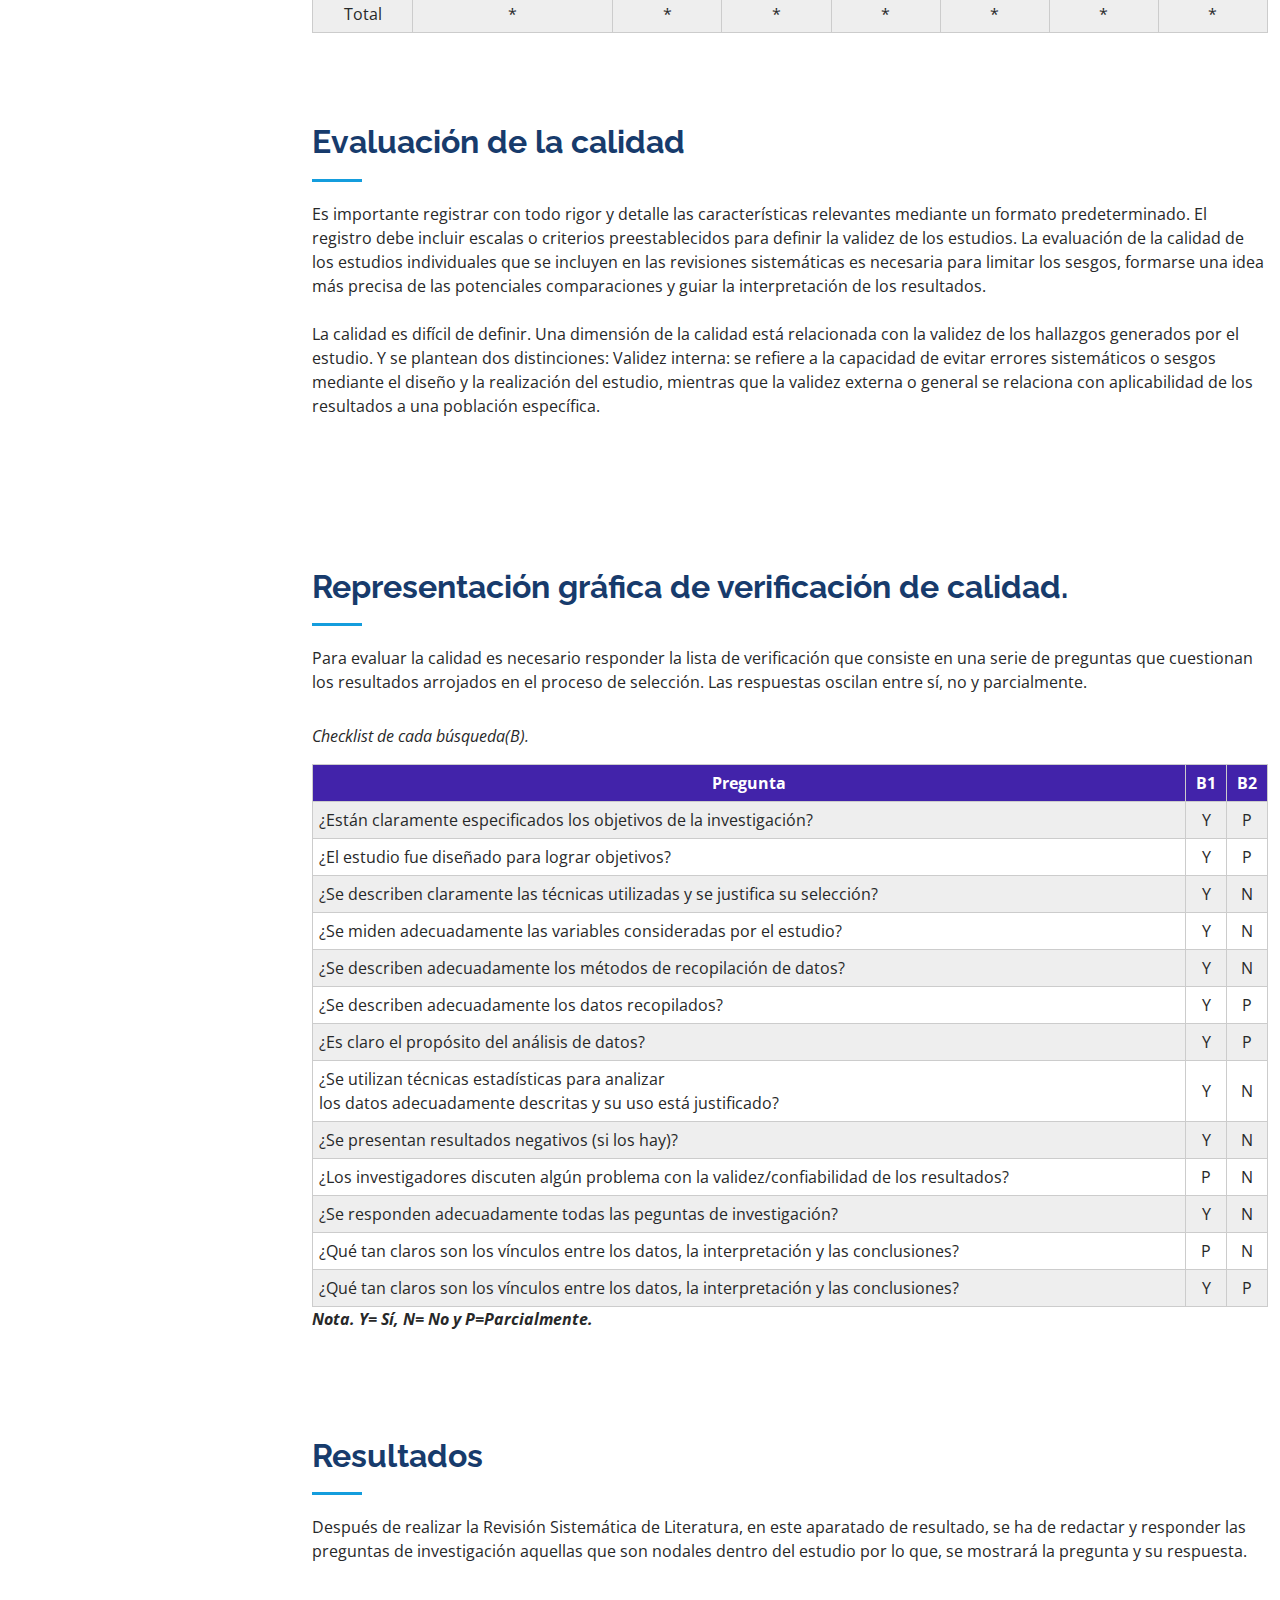
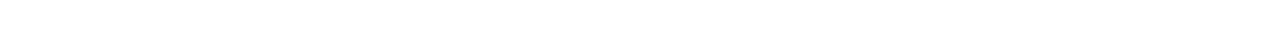
==== commit 2c425736: "Update index.html" ====
--- a/index.html
+++ b/index.html
@@ -507,7 +507,7 @@
 		  <td>Email</td>
     </tr>
     <tr>
-      <td colspan="2">  </td>
+      <td colspan="2"> "       " </td>
     </tr>
 		</tbody>
 	</table>
